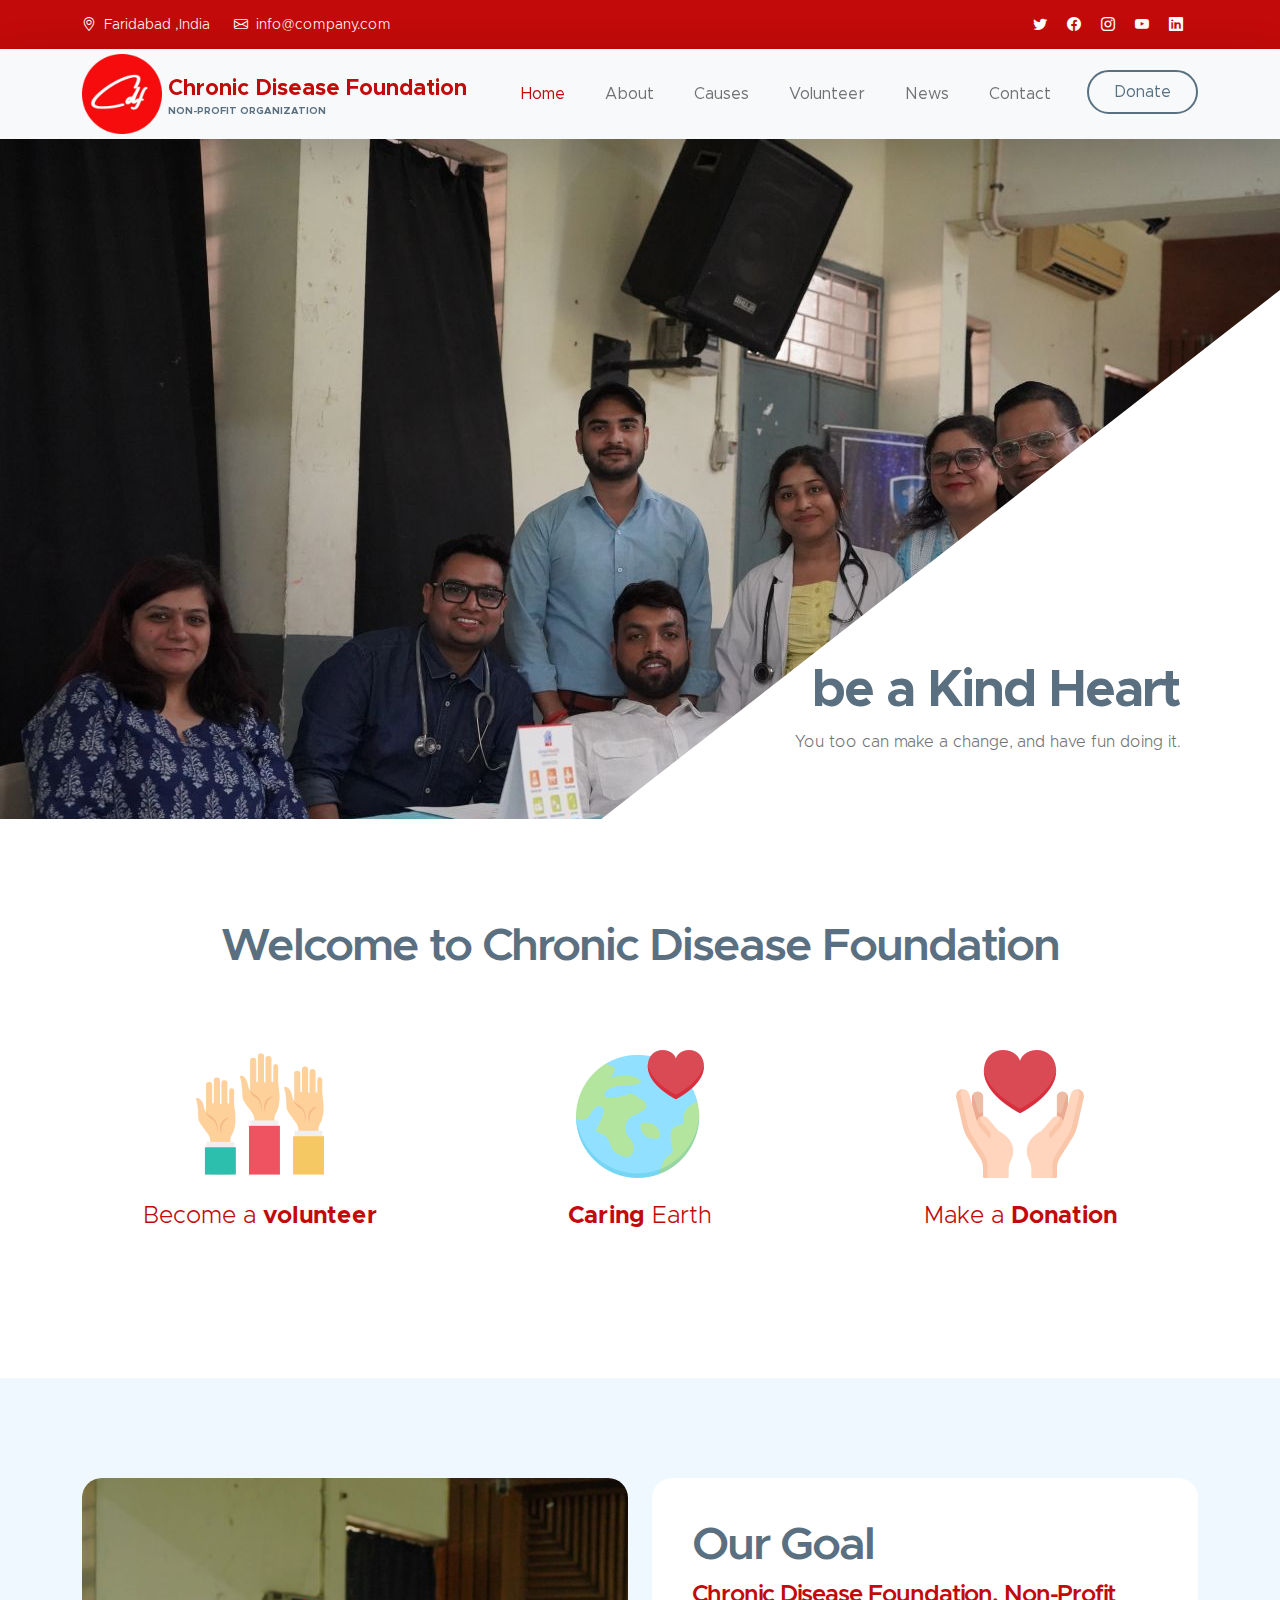
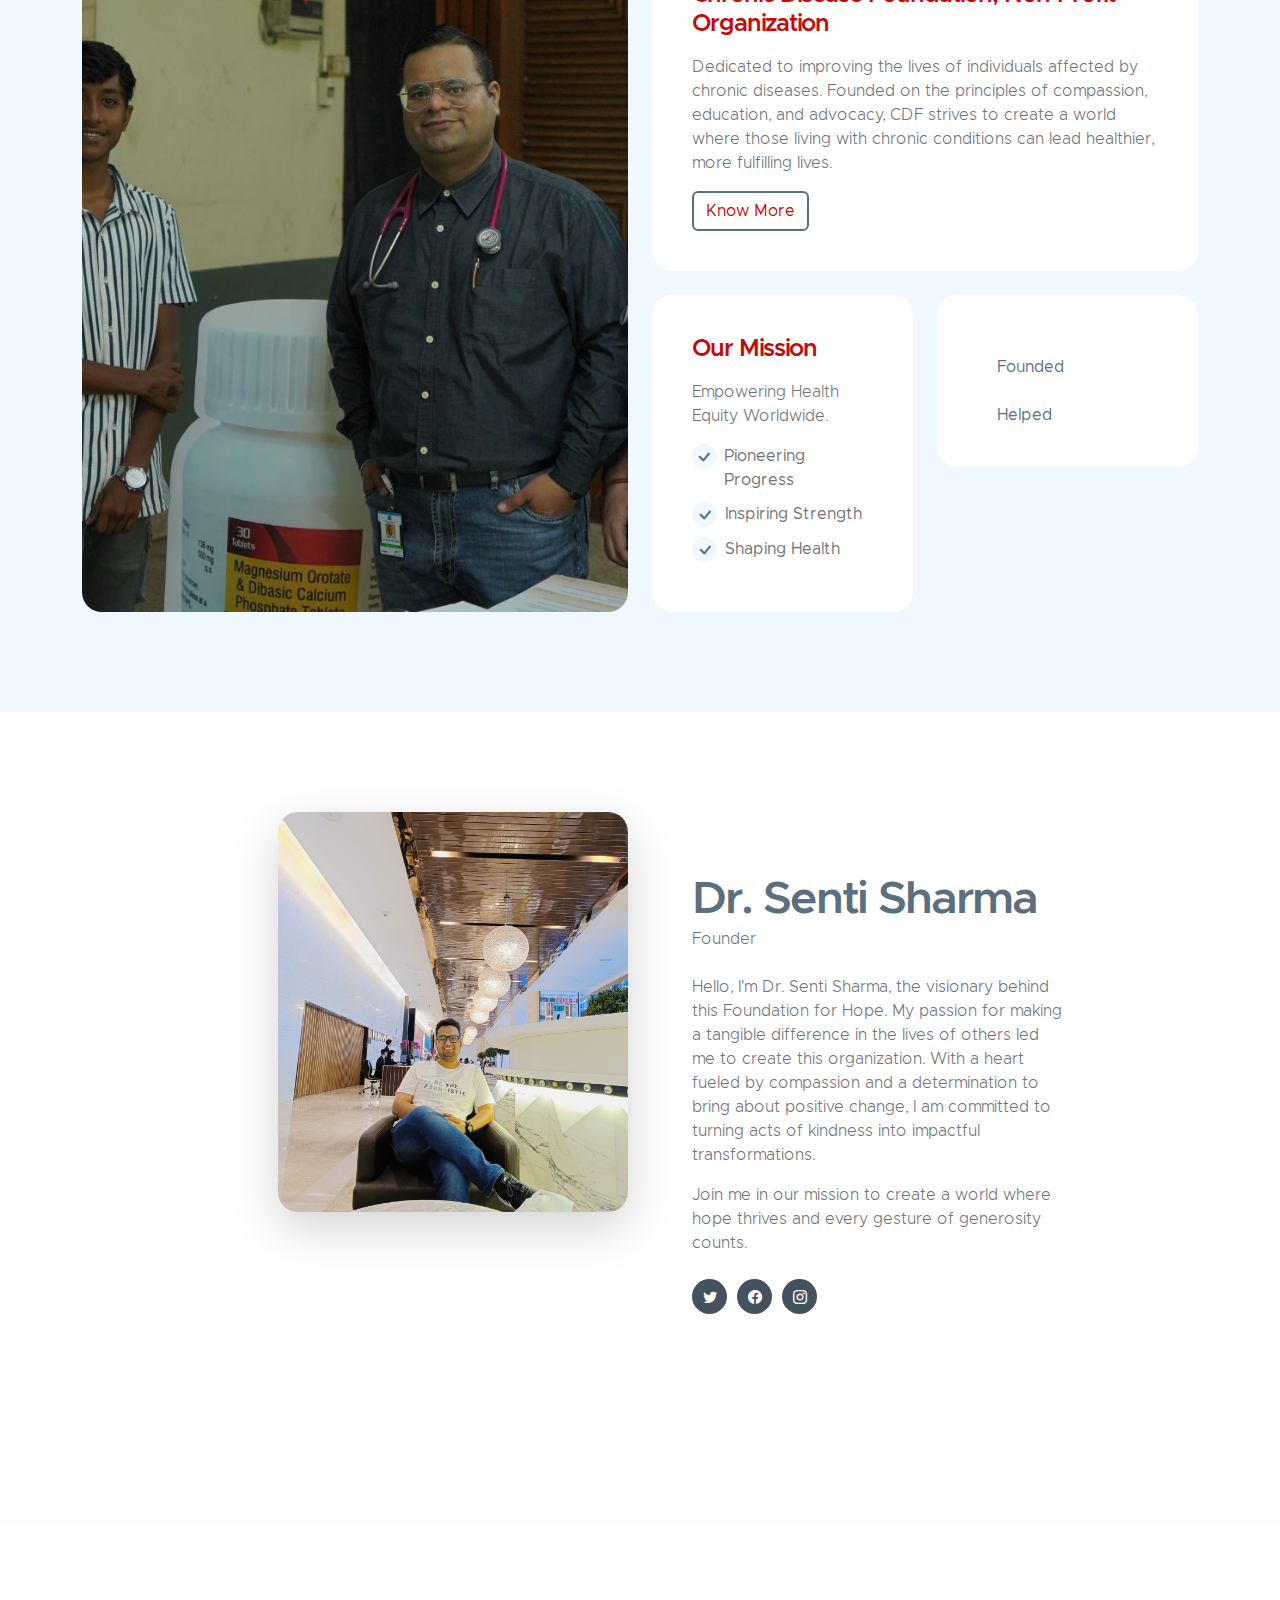
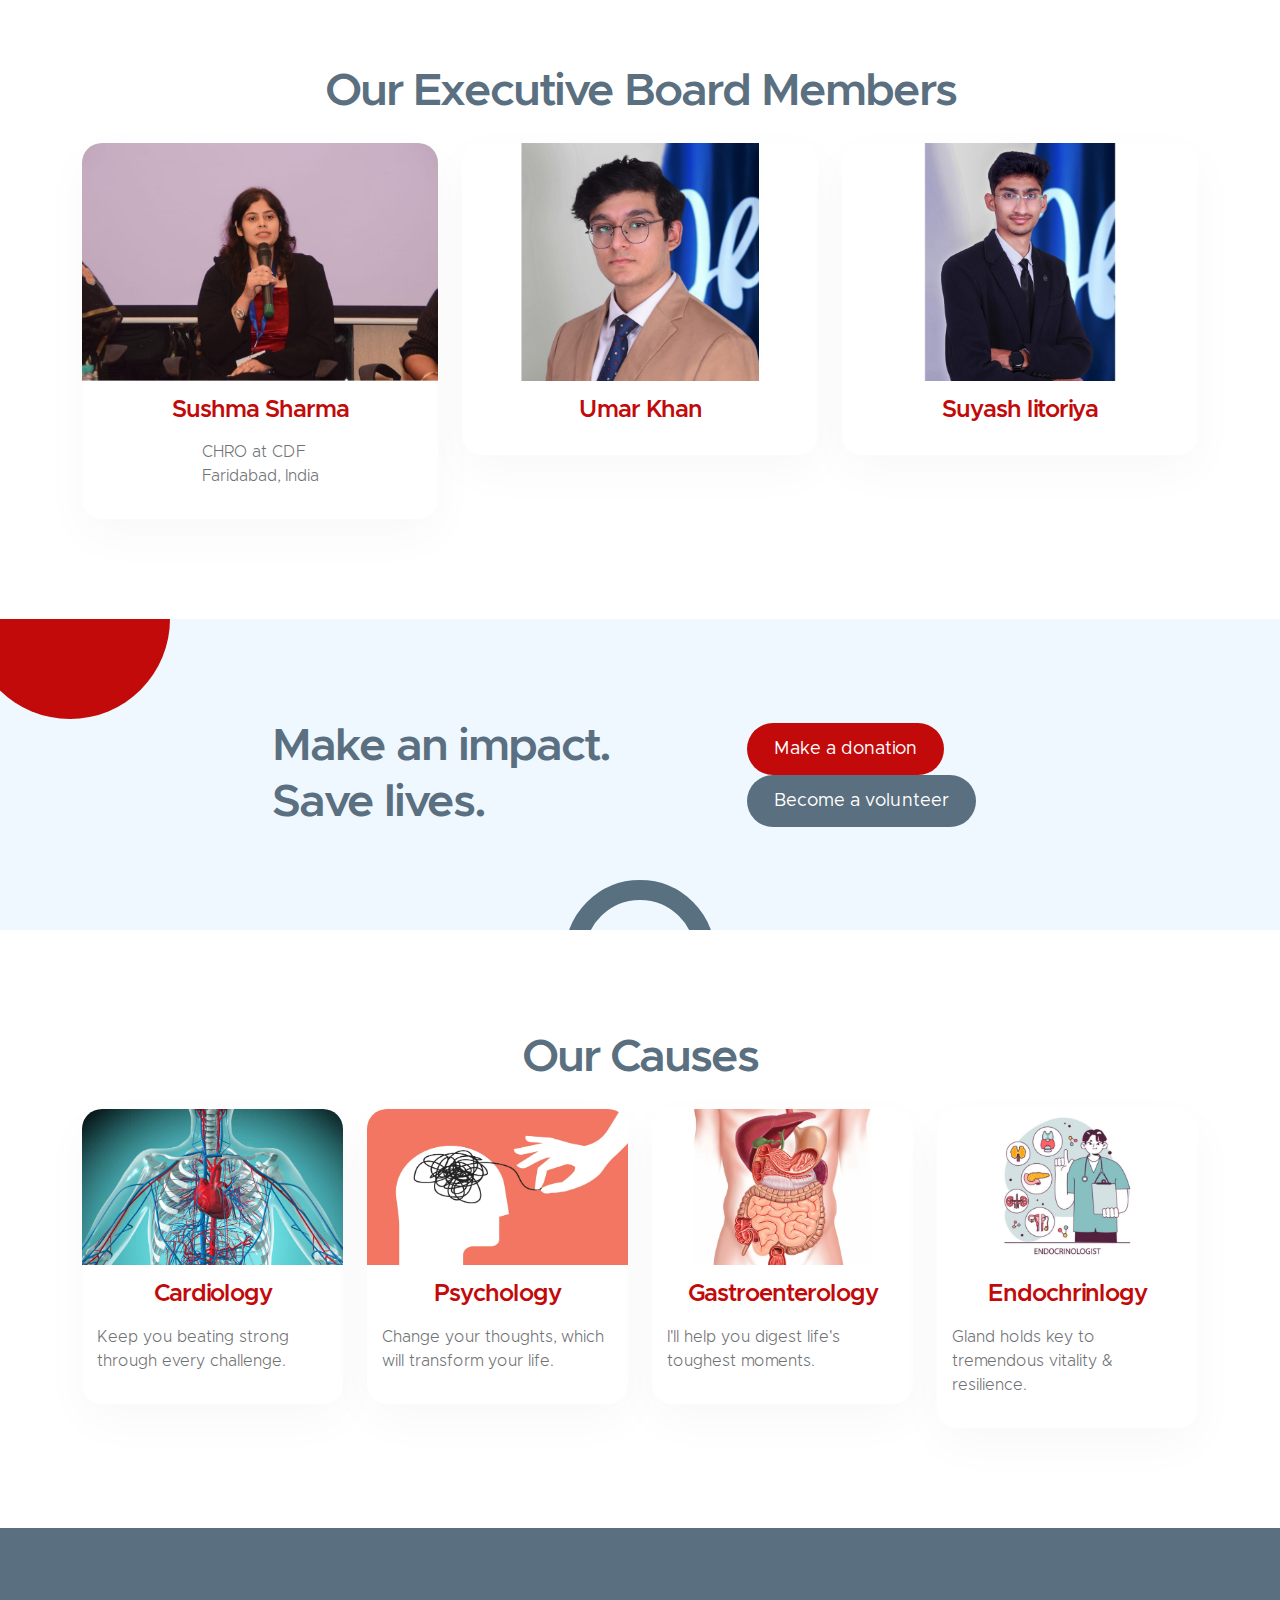
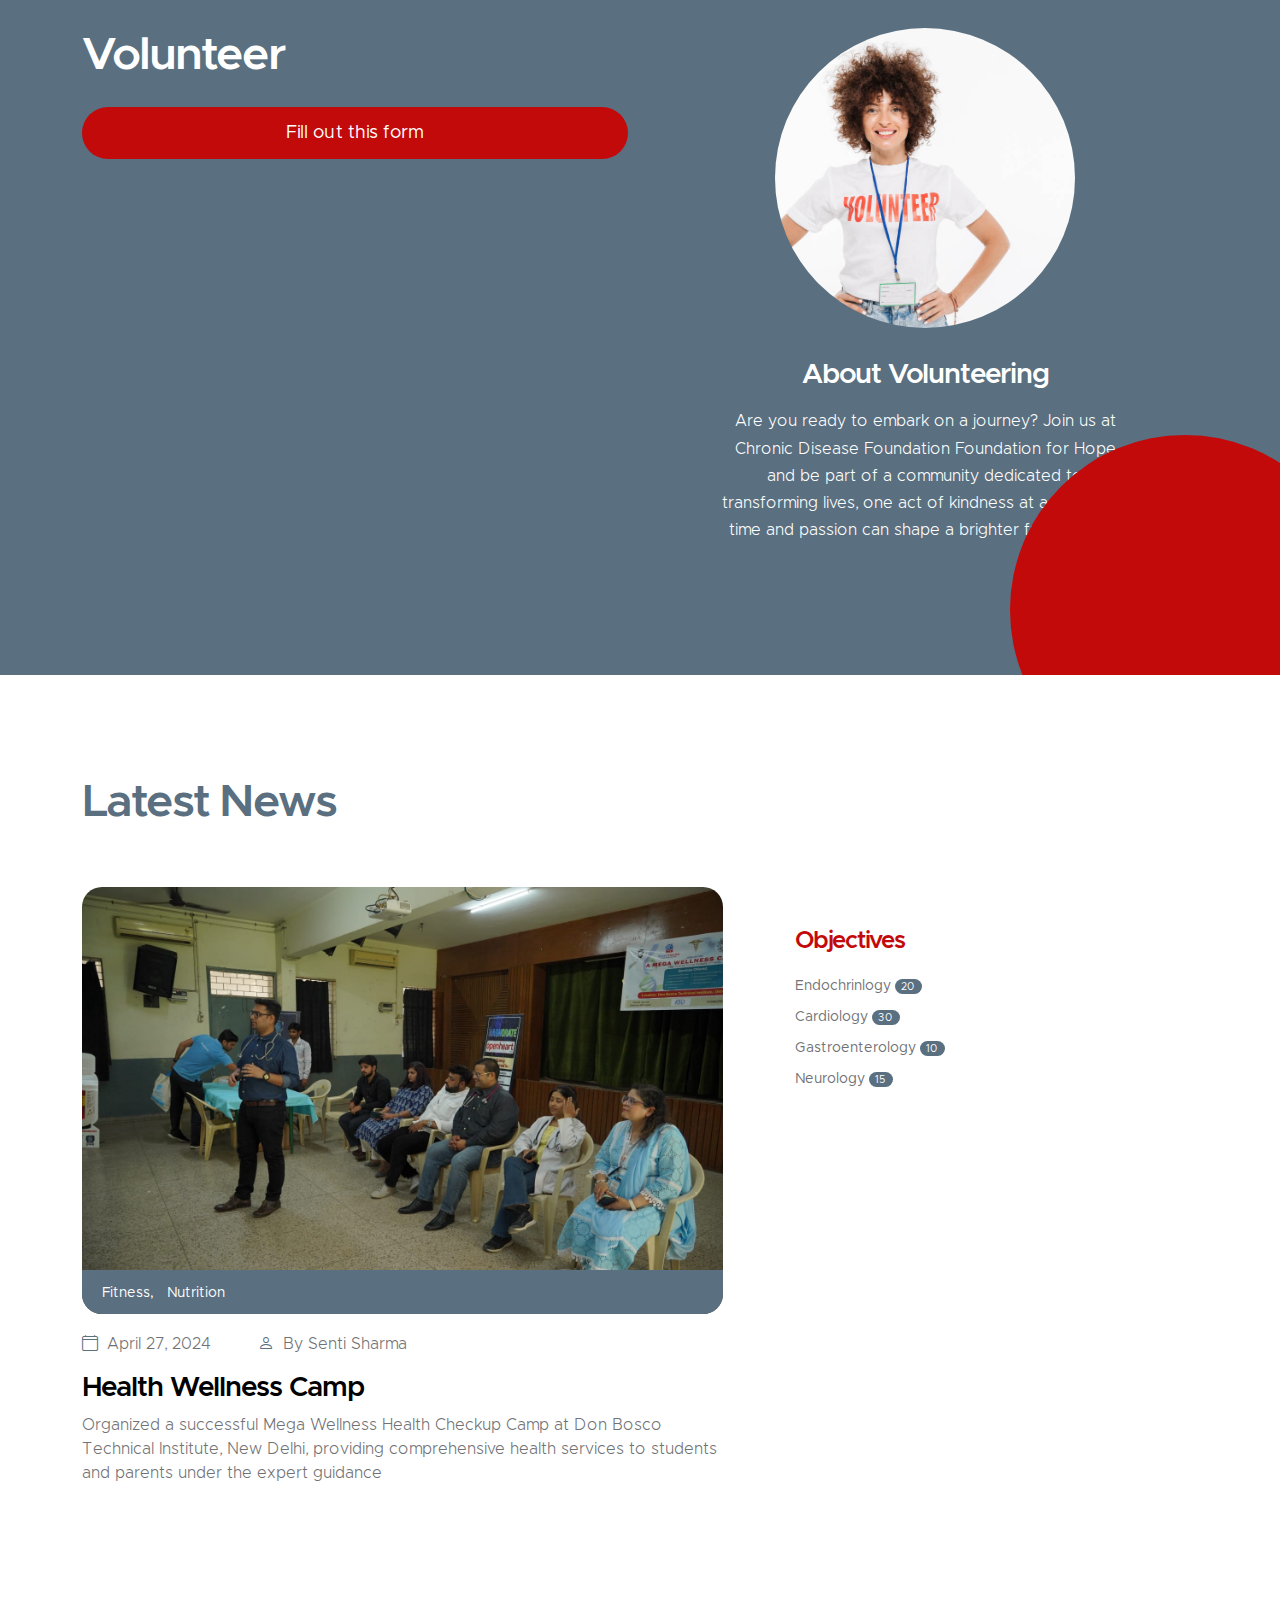
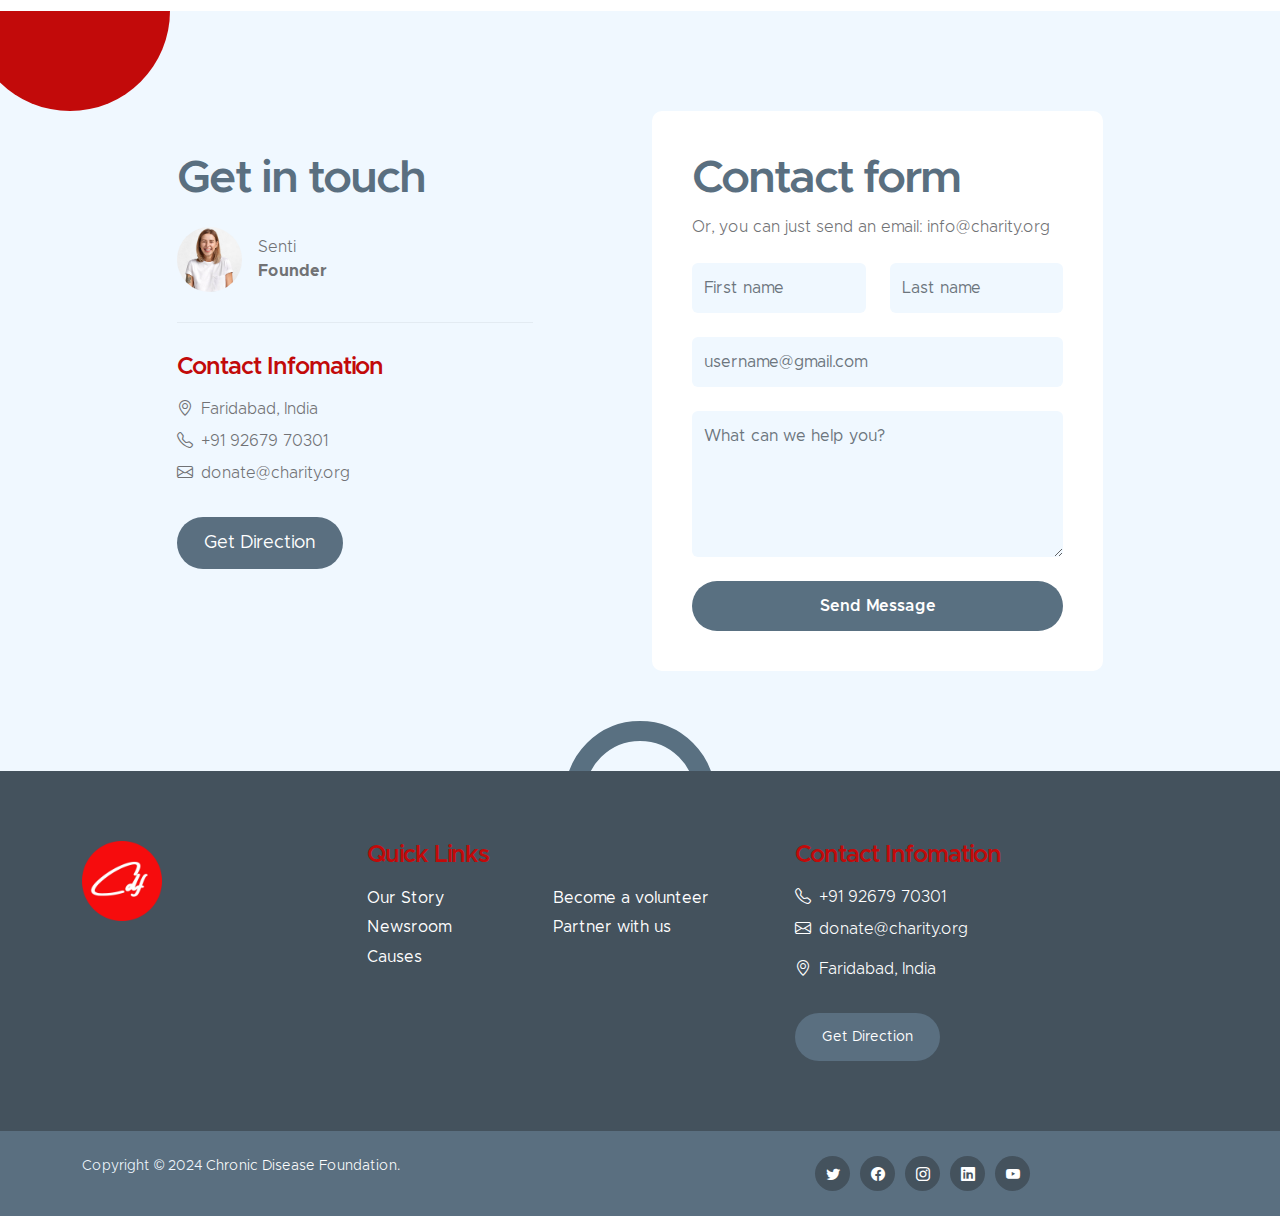
==== index.html @ 11f8f441 "Add files via upload" ====
<!doctype html>
<html lang="en">

<head>
    <meta charset="utf-8">
    <meta name="viewport" content="width=device-width, initial-scale=1">

    <meta name="description" content="">
    <meta name="author" content="">
    <link rel="icon" href="images/logo.png" type="image/png">


    <title>Chronic Disease Foundation</title>

    <!-- CSS FILES -->
    <link href="css/bootstrap.min.css" rel="stylesheet">

    <link href="css/bootstrap-icons.css" rel="stylesheet">

    <link href="css/cdf.css" rel="stylesheet">

</head>

<body id="section_1">

    <header class="site-header">
        <div class="container">
            <div class="row">

                <div class="col-lg-8 col-12 d-flex flex-wrap">
                    <p class="d-flex me-4 mb-0">
                        <i class="bi-geo-alt me-2"></i>
                        Faridabad ,India
                    </p>

                    <p class="d-flex mb-0">
                        <i class="bi-envelope me-2"></i>

                        <a href="mailto:info@company.com">
                            info@company.com
                        </a>
                    </p>
                </div>

                <div class="col-lg-3 col-12 ms-auto d-lg-block d-none">
                    <ul class="social-icon">
                        <li class="social-icon-item">
                            <a href="https://x.com/Senti99057145?t=Ok6NsFlwTVpiuyXXa3tD_w&s=08" target="_blank" rel="noopener noreferrer"
                                class="social-icon-link bi-twitter"></a>
                        </li>

                        <li class="social-icon-item">
                            <a href="#" target="_blank" rel="noopener noreferrer"
                                class="social-icon-link bi-facebook"></a>
                        </li>

                        <li class="social-icon-item">
                            <a href="https://www.instagram.com/drsentisharma/" target="_blank" rel="noopener noreferrer"
                                class="social-icon-link bi-instagram"></a>
                        </li>

                        <li class="social-icon-item">
                            <a href="https://www.youtube.com/@senti3829" target="_blank" rel="noopener noreferrer"
                                class="social-icon-link bi-youtube"></a>
                        </li>
                        <li class="social-icon-item">
                            <a href="https://www.linkedin.com/in/senti-sharma-mbbs-75b028202/" target="_blank"
                                rel="noopener noreferrer" class="social-icon-link bi-linkedin"></a>
                        </li>


                        <!-- <li class="social-icon-item">
                            <a href="#" target="_blank" rel="noopener noreferrer"
                                class="social-icon-link bi-whatsapp"></a>
                        </li> -->
                    </ul>
                </div>

            </div>
        </div>
    </header>

    <nav class="navbar navbar-expand-lg bg-light shadow-lg">
        <div class="container">
            <a class="navbar-brand" href="index.html">
                <img src="images/logo.png" class="logo img-fluid" alt="Chronic Disease Foundation">
                <span>
                    Chronic Disease Foundation
                    <small>Non-profit Organization</small>
                </span>
            </a>

            <button class="navbar-toggler" type="button" data-bs-toggle="collapse" data-bs-target="#navbarNav"
                aria-controls="navbarNav" aria-expanded="false" aria-label="Toggle navigation">
                <span class="navbar-toggler-icon"></span>
            </button>

            <div class="collapse navbar-collapse" id="navbarNav">
                <ul class="navbar-nav ms-auto">
                    <li class="nav-item">
                        <a class="nav-link click-scroll" href="#">Home</a>
                    </li>

                    <li class="nav-item">
                        <a class="nav-link click-scroll" href="#About">About</a>
                    </li>

                    <li class="nav-item">
                        <a class="nav-link click-scroll" href="#Causes">Causes</a>
                    </li>

                    <li class="nav-item">
                        <a class="nav-link click-scroll" href="#Volunteer">Volunteer</a>
                    </li>

                    <li class="nav-item">
                        <a class="nav-link click-scroll" href="#news">News</a>
                    </li>

                    <li class="nav-item">
                        <a class="nav-link click-scroll" href="#Contact">Contact</a>
                    </li>

                    <li class="nav-item ms-3">
                        <a class="nav-link custom-btn custom-border-btn btn" href="./donate.html">Donate</a>
                    </li>
                </ul>
            </div>
        </div>
    </nav>

    <main>

        <section class="hero-section hero-section-full-height" id="top">
            <div class="container-fluid">
                <div class="row">

                    <div class="col-lg-12 col-12 p-0">
                        <div id="hero-slide" class="carousel carousel-fade slide" data-bs-ride="carousel">
                            <div class="carousel-inner">
                                <div class="carousel-item active">
                                    <img src="./images/slide/together.png" class="carousel-image img-fluid" alt="...">

                                    <div class="carousel-caption d-flex flex-column justify-content-end">
                                        <h1>be a Kind Heart</h1>

                                        <p>You too can make a change, and have fun doing it.</p>
                                    </div>
                                </div>

                                <div class="carousel-item">
                                    <img src="./images/slide/team.png" class="carousel-image img-fluid" alt="...">

                                    <div class="carousel-caption d-flex flex-column justify-content-end">
                                        <h1>Non-profit</h1>

                                        <p>You can support us to grow more</p>
                                    </div>
                                </div>

                                <div class="carousel-item">
                                    <img src="./images/slide/efforts.png" class="carousel-image img-fluid" alt="...">

                                    <div class="carousel-caption d-flex flex-column justify-content-end">
                                        <h1>Humanity</h1>

                                        <p>Please tell your friends about our website</p>
                                    </div>
                                </div>
                            </div>

                            <button class="carousel-control-prev" type="button" data-bs-target="#hero-slide"
                                data-bs-slide="prev">
                                <span class="carousel-control-prev-icon" aria-hidden="true"></span>
                                <span class="visually-hidden">Previous</span>
                            </button>

                            <button class="carousel-control-next" type="button" data-bs-target="#hero-slide"
                                data-bs-slide="next">
                                <span class="carousel-control-next-icon" aria-hidden="true"></span>
                                <span class="visually-hidden">Next</span>
                            </button>
                        </div>
                    </div>

                </div>
            </div>
        </section>


        <section class="section-padding">
            <div class="container">
                <div class="row">

                    <div class="col-lg-10 col-12 text-center mx-auto">
                        <h2 class="mb-5">Welcome to Chronic Disease Foundation</h2>
                    </div>

                    <div class="col-lg-4 col-md-6 col-12 mb-4 mb-lg-0">
                        <div class="featured-block d-flex justify-content-center align-items-center">
                            <a href="#Volunteer" class="d-block">
                                <img src="images/icons/hands.png" class="featured-block-image img-fluid" alt="">

                                <p class="featured-block-text">Become a <strong>volunteer</strong></p>
                            </a>
                        </div>
                    </div>

                    <div class="col-lg-4 col-md-6 col-12 mb-4 mb-lg-0 mb-md-4">
                        <div class="featured-block d-flex justify-content-center align-items-center">
                            <button type="button" style="border: none; outline: none; background: none;"
                                class="d-block featured-block-button" data-bs-toggle="modal" data-bs-target="#myModal">
                                <img src="images/icons/heart.png" class="featured-block-image img-fluid" alt="">
                                <p class="featured-block-text"><strong>Caring</strong> Earth</p>
                            </button>
                        </div>
                    </div>
                    <!-- The Modal -->
                    <div class="modal fade" id="myModal">
                        <div class="modal-dialog modal-dialog-centered">
                            <div class="modal-content">

                                <!-- Modal Header -->
                                <div class="modal-header">
                                    <h4 class="mb-4">Coming Soon!</h4>
                                    <button type="button" class="btn-close" data-bs-dismiss="modal"
                                        aria-label="Close"></button>
                                </div>

                                <!-- Modal body -->
                                <div class="modal-body">
                                    <p>* This feature will enable you to support movement to improve environmental
                                        conditions</p>

                                </div>

                                <!-- Modal footer -->
                                <div class="modal-footer">
                                    <button type="button" class="btn btn-secondary"
                                        data-bs-dismiss="modal">Close</button>
                                </div>

                            </div>
                        </div>
                    </div>

                    <div class="col-lg-4 col-md-6 col-12 mb-4 mb-lg-0 mb-md-4">
                        <div class="featured-block d-flex justify-content-center align-items-center">
                            <a href="donate.html" class="d-block">
                                <img src="images/icons/receive.png" class="featured-block-image img-fluid" alt="">

                                <p class="featured-block-text">Make a <strong>Donation</strong></p>
                            </a>
                        </div>
                    </div>

                    <!-- <div class="col-lg-3 col-md-6 col-12 mb-4 mb-lg-0">
                            <div class="featured-block d-flex justify-content-center align-items-center">
                                <a href="donate.html" class="d-block">
                                    <img src="images/icons/scholarship.png" class="featured-block-image img-fluid" alt="">

                                    <p class="featured-block-text"><strong>Scholarship</strong> Program</p>
                                </a>
                            </div>
                        </div> -->

                </div>
            </div>
        </section>

        <section class="section-padding section-bg" id="About">
            <div class="container">
                <div class="row">

                    <div class="col-lg-6 col-12 mb-5 mb-lg-0">
                        <img src="./images/work.png" class="custom-text-box-image img-fluid" alt="">
                    </div>

                    <div class="col-lg-6 col-12">
                        <div class="custom-text-box">
                            <a href="./about.html"><h2 class="mb-2">Our Goal</h2></a>

                            <h5 class="mb-3">Chronic Disease Foundation, Non-Profit Organization</h5>

                            <p class="mb-0">Dedicated to improving the
                                lives of individuals affected
                                by chronic diseases.
                                Founded on the principles of
                                compassion, education, and
                                advocacy, CDF strives to
                                create a world where those
                                living with chronic
                                conditions can lead
                                healthier, more fulfilling
                                lives.</p>
                                <a href="./about.html" class="custom-border-btn btn" style="margin-top: 1em;">Know More</a>
                        </div>

                        <div class="row">
                            <div class="col-lg-6 col-md-6 col-12">
                                <div class="custom-text-box mb-lg-0">
                                    <h5 class="mb-3">Our Mission</h5>

                                    <p>Empowering Health Equity Worldwide.</p>

                                    <ul class="custom-list mt-2">
                                        <li class="custom-list-item d-flex">
                                            <i class="bi-check custom-text-box-icon me-2"></i>
                                            Pioneering Progress
                                        </li>

                                        <li class="custom-list-item d-flex">
                                            <i class="bi-check custom-text-box-icon me-2"></i>
                                            Inspiring Strength
                                        </li>

                                        <li class="custom-list-item d-flex">
                                            <i class="bi-check custom-text-box-icon me-2"></i>
                                            Shaping Health
                                        </li>
                                    </ul>
                                </div>
                            </div>

                            <div class="col-lg-6 col-md-6 col-12">
                                <div class="custom-text-box d-flex flex-wrap d-lg-block mb-lg-0">
                                    <div class="counter-thumb">
                                        <div class="d-flex">
                                            <span class="counter-number" data-from="1" data-to="2023"
                                                data-speed="1000"></span>
                                            <span class="counter-number-text"></span>
                                        </div>

                                        <span class="counter-text">Founded</span>
                                    </div>

                                    <div class="counter-thumb mt-4">
                                        <div class="d-flex">
                                            <span class="counter-number" data-from="1" data-to="10"
                                                data-speed="1000"></span>
                                            <span class="counter-number-text"></span>
                                        </div>

                                        <span class="counter-text">Helped</span>
                                    </div>
                                </div>
                            </div>
                        </div>
                    </div>

                </div>
            </div>
        </section>


        <section class="about-section section-padding">
            <div class="container">
                <div class="row">

                    <div class="col-lg-6 col-md-5 col-12">
                        <img src="./images/profile.jpeg" class="about-image ms-lg-auto bg-light shadow-lg img-fluid"
                            alt="">
                    </div>

                    <div class="col-lg-5 col-md-7 col-12">
                        <div class="custom-text-block">
                            <h2 class="mb-0">Dr. Senti Sharma</h2>

                            <p class="text-muted mb-lg-4 mb-md-4">Founder</p>

                            <p>Hello, I'm Dr. Senti Sharma, the visionary behind this Foundation for Hope. My passion
                                for making a tangible difference in the lives of others led me to create this
                                organization. With a heart fueled by compassion and a determination to bring about
                                positive change, I am committed to turning acts of kindness into impactful
                                transformations.</p>

                            <p>Join me in our mission to create a world where hope thrives and every gesture of
                                generosity counts.</p>

                            <ul class="social-icon mt-4">
                                <li class="social-icon-item">
                                    <a href="#" class="social-icon-link bi-twitter"></a>
                                </li>

                                <li class="social-icon-item">
                                    <a href="#" class="social-icon-link bi-facebook"></a>
                                </li>

                                <li class="social-icon-item">
                                    <a href="https://www.instagram.com/drsentisharma/" target="_blank"
                                        rel="noopener noreferrer" class="social-icon-link bi-instagram"></a>
                                </li>
                            </ul>
                        </div>
                    </div>

                </div>
            </div>
        </section>
        <br>
        <hr class="solid section-separate" style="color: #f0f8ff; height:10px;background-color: #f0f8ff;">
<br>
        <section class="section-padding board-member-bg" id="board_member">
            <div class="container">
                <div class="col-lg-12 col-12 text-center mb-4" id="our-causes">
                    <h2>Our Executive Board Members</h2>
                </div>
                <div class="row">


                    <div class="col-lg-4 col-md-6 col-12 mb-4 mb-lg-0">
                        <div class="custom-block-wrap" >
                            <img src="images/member/member3.jpg " class="custom-block-image img-fluid" alt="">
                            
                            <div class="custom-block d-flex justify-content-center" >
                                <div class="custom-block-body ">
                                    <h5 class="mb-3">Sushma Sharma</h5>
                                    <p class="d-flex justify-content-center">CHRO at CDF<br>
                                    Faridabad, India</p>


                                </div>
                            </div>
                        </div>
                    </div>

                    <div class="col-lg-4 col-md-6 col-12 mb-4 mb-lg-0">
                        <div class="custom-block-wrap">
                            <img src="images/member/member1.jpg"  class="custom-block-image img-fluid d-flex justify-content-center" alt="">

                            <div class="custom-block">
                                <div class="custom-block-body d-flex justify-content-center" >
                                    <h5 class="mb-3">Umar Khan</h5>

                                    <p></p>

                                   
                                </div>
                            </div>
                        </div>
                    </div>


                    <div class="col-lg-4 col-md-6 col-12 mb-4 mb-lg-0">
                        <div class="custom-block-wrap">
                            <img src="images/member/member2.jpg" class="custom-block-image img-fluid" alt="">

                            <div class="custom-block">
                                <div class="custom-block-body d-flex justify-content-center">
                                    <h5 class="mb-3">Suyash litoriya</h5>

                                    <p></p>

                                   
                                </div>

                                <!-- <a href="donate.html" class="custom-btn btn">Donate now</a> -->
                            </div>
                        </div>
                    </div>

                </div>
            </div>
        </section>

        <section class="cta-section section-padding section-bg">
            <div class="container">
                <div class="row justify-content-center align-items-center">

                    <div class="col-lg-5 col-12 ms-auto">
                        <h2 class="mb-0">Make an impact. <br> Save lives.</h2>
                    </div>

                    <div class="col-lg-5 col-12">
                        <a href="./donate.html" class="me-4 custom-btn-1 btn">Make a donation</a>

                        <a href="#Volunteer" class="custom-btn btn smoothscroll">Become a volunteer</a>
                    </div>

                </div>
            </div>
        </section>


        <section class="section-padding" id="Causes">
            <div class="container">
                <div class="col-lg-12 col-12 text-center mb-4" id="our-causes">
                    <h2>Our Causes</h2>
                </div>
                <div class="row">


                    <div class="col-lg-3 col-md-6 col-12 mb-3 mb-lg-0">
                        <div class="custom-block-wrap">
                            <img src="images/Cardiology.jpg" height="1500" width="897" class="custom-block-image img-fluid" alt="">

                            <div class="custom-block">
                                <div class="custom-block-body">
                                    <h5 class="mb-3 d-flex justify-content-center">Cardiology</h5>

                                    <p class="d-flex justify-content-center">Keep you beating strong through every challenge.</p>


                                </div>
                            </div>
                        </div>
                    </div>
                    <div class="col-lg-3 col-md-6 col-12 mb-3 mb-lg-0">
                        <div class="custom-block-wrap">
                            <img src="./images/psychology.jpg" height="1300" width="897" class="custom-block-image img-fluid" alt="">

                            <div class="custom-block">
                                <div class="custom-block-body">
                                    <h5 class="mb-3 d-flex justify-content-center">Psychology</h5>

                                    <p class="d-flex justify-content-center">Change your thoughts, which will transform your life.</p>


                                </div>
                            </div>
                        </div>
                    </div>

                    <div class="col-lg-3 col-md-6 col-12 mb-3 mb-lg-0">
                        <div class="custom-block-wrap">
                            <img src="images/Gastroenterology_1.jpg" max-height="1500" width="897" class="custom-block-image img-fluid" alt="">

                            <div class="custom-block">
                                <div class="custom-block-body ">
                                    <h5 class="mb-3 d-flex justify-content-center">Gastroenterology</h5>

                                    <p class="d-flex justify-content-center">I'll help you digest life's toughest moments.</p>

                                   
                                </div>
                            </div>
                        </div>
                    </div>


                    <div class="col-lg-3 col-md-6 col-12 mb-3 mb-lg-0">
                        <div class="custom-block-wrap">
                            <img src="images/endochrinlogy_1.jpg" class="custom-block-image img-fluid" alt="">

                            <div class="custom-block">
                                <div class="custom-block-body">
                                    <h5 class="mb-3 d-flex justify-content-center">Endochrinlogy</h5>

                                    <p class="d-flex justify-content-center">Gland holds key to tremendous vitality & resilience.</p>

                                   
                                </div>

                                <!-- <a href="donate.html" class="custom-btn btn">Donate now</a> -->
                            </div>
                        </div>
                    </div>

                </div>
            </div>
        </section>

        <section class="volunteer-section section-padding" id="Volunteer">
            <div class="container">
                <div class="row">

                    <div class="col-lg-6 col-12">
                        <h2 class="text-white mb-4">Volunteer</h2>
                            <button type="button" href="#" target="_blank"
                                class="form-control custom-btn-1">Fill out this form</button>

                        <br>


                    </div>

                    <div class="col-lg-6 col-12">
                        <img src="images/smiling-casual-woman-dressed-volunteer-t-shirt-with-badge.jpg"
                            class="volunteer-image img-fluid" alt="">

                        <div class="custom-block-body text-center">
                            <h4 class="text-white mt-lg-3 mb-lg-3">About Volunteering</h4>

                            <p class="text-white">Are you ready to embark on a journey? Join us at Chronic Disease
                                Foundation Foundation for Hope and be part of a community dedicated to transforming
                                lives, one act of kindness at a time. Your time and passion can shape a brighter future
                                for all.</p>
                        </div>
                    </div>

                </div>
            </div>
        </section>

        <section class="news-section section-padding" id="news">
            <div class="container">
                <div class="row">

                    <div class="col-lg-12 col-12 mb-5">
                        <h2>Latest News</h2>
                    </div>

                    <div class="col-lg-7 col-12">
                        <div class="news-block">
                            <div class="news-block-top">
                                <a href="./health_camp.html">
                                    <img src="images/donbosco/image7.jpeg"
                                        class="news-image img-fluid" alt="">
                                </a>

                                <div class="news-category-block">
                                    <a href="#" class="category-block-link">
                                        Fitness,
                                    </a>

                                    <a href="./health_camp.html" class="category-block-link">
                                        Nutrition
                                    </a>
                                </div>
                            </div>

                            <div class="news-block-info">
                                <div class="d-flex mt-2">
                                    <div class="news-block-date">
                                        <p>
                                            <i class="bi-calendar4 custom-icon me-1"></i>
                                            April 27, 2024
                                        </p>
                                    </div>

                                    <div class="news-block-author mx-5">
                                        <p>
                                            <i class="bi-person custom-icon me-1"></i>
                                            By Senti Sharma
                                        </p>
                                    </div>


                                </div>

                                <div class="news-block-title mb-2">
                                    <h4><a href="./health_camp.html" class="news-block-title-link">Health Wellness Camp</a></h4>
                                </div>

                                <div class="news-block-body">
                                    <p>Organized a successful Mega Wellness Health Checkup Camp at Don Bosco Technical Institute, New Delhi, providing comprehensive health services to students and parents under the expert guidance</p>
                                </div>
                            </div>
                        </div>

                        <!-- <div class="news-block mt-3">
                            <div class="news-block-top">
                                <a href="news-detail2.html">
                                    <img src="images/news/medium-shot-people-collecting-foodstuff.jpg"
                                        class="news-image img-fluid" alt="">
                                </a>

                                <div class="news-category-block">
                                    <a href="#" class="category-block-link">
                                        Food,
                                    </a>

                                    <a href="#" class="category-block-link">
                                        Donation,
                                    </a>

                                    <a href="#" class="category-block-link">
                                        Caring
                                    </a>
                                </div>
                            </div>

                            <div class="news-block-info">
                                <div class="d-flex mt-2">
                                    <div class="news-block-date">
                                        <p>
                                            <i class="bi-calendar4 custom-icon me-1"></i>
                                            October 20, 2036
                                        </p>
                                    </div>

                                    <div class="news-block-author mx-5">
                                        <p>
                                            <i class="bi-person custom-icon me-1"></i>
                                            By Admin
                                        </p>
                                    </div>


                                </div>

                                <div class="news-block-title mb-2">
                                    <h4><a href="news-detail2.html" class="news-block-title-link">Food donation area</a>
                                    </h4>
                                </div>

                                <div class="news-block-body">
                                    <p>Sed leo nisl, posuere at molestie ac, suscipit auctor mauris. Etiam quis metus
                                        elementum, tempor risus vel, condimentum orci</p>
                                </div>
                            </div>
                        </div> -->
                    </div>

                    <div class="col-lg-4 col-12 mx-auto">
                        <!-- <form class="custom-form search-form" action="#" method="get" role="form">
                                <input name="search" type="search" class="form-control" id="search" placeholder="Search" aria-label="Search">

                                <button type="submit" class="form-control">
                                    <i class="bi-search"></i>
                                </button>.container {
    max-width: 1400px;
    width: 100%;
    margin-inline: auto;
    padding-inline: 30px;
  }
                            </form> -->

                        <!-- <h5 class="mt-5 mb-3">Recent news</h5>

                        <div class="news-block news-block-two-col d-flex mt-4">
                            <div class="news-block-two-col-image-wrap">
                                <a href="#news">
                                    <img src="images/news/africa-humanitarian-aid-doctor.jpg"
                                        class="news-image img-fluid" alt="">
                                </a>
                            </div>

                            <div class="news-block-two-col-info">
                                <div class="news-block-title mb-2">
                                    <h6><a href="#news" class="news-block-title-link">Food donation area</a></h6>
                                </div>

                                <div class="news-block-date">
                                    <p>
                                        <i class="bi-calendar4 custom-icon me-1"></i>
                                        October 16, 2036
                                    </p>
                                </div>
                            </div>
                        </div> -->

                        <!-- <div class="news-block news-block-two-col d-flex mt-4">
                            <div class="news-block-two-col-image-wrap">
                                <a href="#news">
                                    <img src="images/news/close-up-happy-people-working-together.jpg"
                                        class="news-image img-fluid" alt="">
                                </a>
                            </div>

                            <div class="news-block-two-col-info">
                                <div class="news-block-title mb-2">
                                    <h6><a href="#news" class="news-block-title-link">Volunteering Clean</a></h6>
                                </div>

                                <div class="news-block-date">
                                    <p>
                                        <i class="bi-calendar4 custom-icon me-1"></i>
                                        October 24, 2036
                                    </p>
                                </div>
                            </div>
                        </div> -->

                        <div class="category-block d-flex flex-column">
                            <h5 class="mb-3">Objectives</h5>

                            <a href="#" class="category-block-link">
                                Endochrinlogy
                                <span class="badge">20</span>
                            </a>

                            <a href="#" class="category-block-link">
                                Cardiology
                                <span class="badge">30</span>
                            </a>

                            <a href="#" class="category-block-link">
                                Gastroenterology
                                <span class="badge">10</span>
                            </a>

                            <a href="#" class="category-block-link">
                                Neurology
                                <span class="badge">15</span>
                            </a>
                        </div>

                        <!-- <div class="tags-block">
                            <h5 class="mb-3">Tags</h5>

                            <a href="#" class="tags-block-link">
                                Donation
                            </a>

                            <a href="#" class="tags-block-link">
                                Clothing
                            </a>

                            <a href="#" class="tags-block-link">
                                Food
                            </a>

                            <a href="#" class="tags-block-link">
                                Children
                            </a>

                            <a href="#" class="tags-block-link">
                                Education
                            </a>

                            <a href="#" class="tags-block-link">
                                Poverty
                            </a>

                            <a href="#" class="tags-block-link">
                                Clean Water
                            </a>
                        </div> -->

                        <!-- <form class="custom-form subscribe-form" action="#" method="get" role="form">
                            <h5 class="mb-4">Newsletter Form</h5>

                            <input type="email" name="subscribe-email" id="subscribe-email" pattern="[^ @]*@[^ @]*"
                                class="form-control" placeholder="Email Address" required>

                            <div class="col-lg-12 col-12">
                                <button type="submit" class="form-control">Subscribe</button>
                            </div>
                        </form> -->
                    </div>

                </div>
            </div>
        </section>


        <!-- <section class="section event" id="event">
                <div class="container">
        
                  <p class="section-subtitle">
                    <img src="./images/subtitle-img-green.png" width="32" height="7" alt="Wavy line">
        
                    <span>Event & Program</span>
        
                    <img src="./images/subtitle-img-green.png" width="32" height="7" alt="Wavy line">
                  </p>
        
                  <h2 class="h2 section-title">
                    Our Most Popular Causes For <strong>Building Fund</strong>
                  </h2>
        
                  <ul class="event-list">
        
                    <li>
                      <div class="event-card">
        
                        <time class="card-time" datetime="01-05">
                          <span class="month">Jan</span>
        
                          <span class="date">05</span>
                        </time>
        
                        <div class="wrapper">
        
                          <div class="card-content">
                            <p class="card-subtitle">Ocean Water</p>
        
                            <h3 class="card-title">Far from the countries Vokalia and Consonantia 2022</h3>
        
                            <p class="card-text">
                              Sit amet consectetur adipiscing elit sed do eiusmod tempor
                            </p>
                          </div>
        
                          <button class="btn btn-white">
                            <span>View Events</span>
        
                            <ion-icon name="arrow-forward" aria-hidden="true"></ion-icon>
                          </button>
        
                        </div>
        
                      </div>
                    </li>
        
                    <li>
                      <div class="event-card">
        
                        <time class="card-time" datetime="02-23">
                          <span class="month">Feb</span>
        
                          <span class="date">23</span>
                        </time>
        
                        <div class="wrapper">
        
                          <div class="card-content">
                            <p class="card-subtitle">Ocean Water</p>
        
                            <h3 class="card-title">Far from the countries Vokalia and Consonantia 2022</h3>
        
                            <p class="card-text">
                              Sit amet consectetur adipiscing elit sed do eiusmod tempor
                            </p>
                          </div>
        
                          <button class="btn btn-white">
                            <span>View Events</span>
        
                            <ion-icon name="arrow-forward" aria-hidden="true"></ion-icon>
                          </button>
        
                        </div>
        
                      </div>
                    </li>
        
                    <li>
                      <div class="event-card">
        
                        <time class="card-time" datetime="03-27">
                          <span class="month">Mar</span>
        
                          <span class="date">27</span>
                        </time>
        
                        <div class="wrapper">
        
                          <div class="card-content">
                            <p class="card-subtitle">Ocean Water</p>
        
                            <h3 class="card-title">Far from the countries Vokalia and Consonantia 2022</h3>
        
                            <p class="card-text">
                              Sit amet consectetur adipiscing elit sed do eiusmod tempor
                            </p>
                          </div>
        
                          <button class="btn btn-white">
                            <span>View Events</span>
        
                            <ion-icon name="arrow-forward" aria-hidden="true"></ion-icon>
                          </button>
        
                        </div>
        
                      </div>
                    </li>
        
                  </ul>
        
                  <button class="btn btn-secondary">
                    <span>Learn More Us</span>
        
                    <ion-icon name="heart-outline" aria-hidden="true"></ion-icon>
                  </button>
        
                </div>
              </section> -->

        <!-- <section class="testimonial-section section-padding section-bg">
            <div class="container">
                <div class="row">

                    <div class="col-lg-8 col-12 mx-auto">
                        <h2 class="mb-lg-3">Happy Customers</h2>

                        <div id="testimonial-carousel" class="carousel carousel-fade slide" data-bs-ride="carousel">

                            <div class="carousel-inner">
                                <div class="carousel-item active">
                                    <div class="carousel-caption">
                                        <h4 class="carousel-title">Lorem Ipsum dolor sit amet, consectetur adipsicing
                                            kengan omeg kohm tokito charity theme</h4>

                                        <small class="carousel-name"><span class="carousel-name-title">Maria</span>,
                                            Boss</small>
                                    </div>
                                </div>

                                <div class="carousel-item">
                                    <div class="carousel-caption">
                                        <h4 class="carousel-title">Sed leo nisl, posuere at molestie ac, suscipit auctor
                                            mauris quis metus tempor orci</h4>

                                        <small class="carousel-name"><span class="carousel-name-title">Thomas</span>,
                                            Partner</small>
                                    </div>
                                </div>

                                <div class="carousel-item">
                                    <div class="carousel-caption">
                                        <h4 class="carousel-title">Lorem Ipsum dolor sit amet, consectetur adipsicing
                                            kengan omeg kohm tokito charity theme</h4>

                                        <small class="carousel-name"><span class="carousel-name-title">Jane</span>,
                                            Advisor</small>
                                    </div>
                                </div>

                                <div class="carousel-item">
                                    <div class="carousel-caption">
                                        <h4 class="carousel-title">Sed leo nisl, posuere at molestie ac, suscipit auctor
                                            mauris quis metus tempor orci</h4>

                                        <small class="carousel-name"><span class="carousel-name-title">Bob</span>,
                                            Entreprenuer</small>
                                    </div>
                                </div>

                                <ol class="carousel-indicators">
                                    <li data-bs-target="#testimonial-carousel" data-bs-slide-to="0" class="active">
                                        <img src="images/avatar/portrait-beautiful-young-woman-standing-grey-wall.jpg"
                                            class="img-fluid rounded-circle avatar-image" alt="avatar">
                                    </li>

                                    <li data-bs-target="#testimonial-carousel" data-bs-slide-to="1" class="">
                                        <img src="images/avatar/portrait-young-redhead-bearded-male.jpg"
                                            class="img-fluid rounded-circle avatar-image" alt="avatar">
                                    </li>

                                    <li data-bs-target="#testimonial-carousel" data-bs-slide-to="2" class="">
                                        <img src="images/avatar/pretty-blonde-woman-wearing-white-t-shirt.jpg"
                                            class="img-fluid rounded-circle avatar-image" alt="avatar">
                                    </li>

                                    <li data-bs-target="#testimonial-carousel" data-bs-slide-to="3" class="">
                                        <img src="images/avatar/studio-portrait-emotional-happy-funny.jpg"
                                            class="img-fluid rounded-circle avatar-image" alt="avatar">
                                    </li>
                                </ol>

                            </div>
                        </div>
                    </div>

                </div>
            </div>
        </section> -->


        <section class="cta-section section-padding section-bg" id="Contact">
            <div class="container">
                <div class="row">

                    <div class="col-lg-4 col-12 ms-auto mb-5 mb-lg-0">
                        <div class="contact-info-wrap">
                            <h2>Get in touch</h2>

                            <div class="contact-image-wrap d-flex flex-wrap">
                                <img src="images/avatar/pretty-blonde-woman-wearing-white-t-shirt.jpg"
                                    class="img-fluid avatar-image" alt="">

                                <div class="d-flex flex-column justify-content-center ms-3">
                                    <p class="mb-0">Senti</p>
                                    <p class="mb-0"><strong>Founder</strong></p>
                                </div>
                            </div>

                            <div class="contact-info">
                                <h5 class="mb-3">Contact Infomation</h5>

                                <p class="d-flex mb-2">
                                    <i class="bi-geo-alt me-2"></i>
                                    Faridabad, India
                                </p>

                                <p class="d-flex mb-2">
                                    <i class="bi-telephone me-2"></i>

                                    <a href="tel: +91 92679 70301">
                                        +91 92679 70301
                                    </a>
                                </p>

                                <p class="d-flex">
                                    <i class="bi-envelope me-2"></i>

                                    <a href="mailto:info@yourgmail.com">
                                        donate@charity.org
                                    </a>
                                </p>

                                <a href="https://maps.app.goo.gl/DHFWcCHVvDMB4xpu5" target="_blank"
                                    rel="noopener noreferrer" class="custom-btn btn mt-3">Get Direction</a>
                            </div>
                        </div>
                    </div>

                    <div class="col-lg-5 col-12 mx-auto">
                        <form class="custom-form contact-form" action="#" method="post" role="form">
                            <h2>Contact form</h2>

                            <p class="mb-4">Or, you can just send an email:
                                <a href="#">info@charity.org</a>
                            </p>
                            <div class="row">
                                <div class="col-lg-6 col-md-6 col-12">
                                    <input type="text" name="first-name" id="first-name" class="form-control"
                                        placeholder="First name" required>
                                </div>

                                <div class="col-lg-6 col-md-6 col-12">
                                    <input type="text" name="last-name" id="last-name" class="form-control"
                                        placeholder="Last name" required>
                                </div>
                            </div>

                            <input type="email" name="email" id="email" pattern="[^ @]*@[^ @]*" class="form-control"
                                placeholder="username@gmail.com" required>

                            <textarea name="message" rows="5" class="form-control" id="message"
                                placeholder="What can we help you?"></textarea>

                            <button type="submit" class="form-control">Send Message</button>
                        </form>
                    </div>

                </div>
            </div>
        </section>
    </main>

    <footer class="site-footer">
        <div class="container">
            <div class="row">
                <div class="col-lg-3 col-12 mb-4">
                    <img src="images/logo.png" class="logo img-fluid" alt="">
                </div>

                <div class="col-lg-4 col-md-6 col-12 mb-4">
                    <h5 class="site-footer-title mb-3">Quick Links</h5>

                    <ul class="footer-menu">
                        <li class="footer-menu-item"><a href="#About" class="footer-menu-link">Our Story</a></li>

                        <li class="footer-menu-item"><a href="#news" class="footer-menu-link">Newsroom</a></li>

                        <li class="footer-menu-item"><a href="#Causes" class="footer-menu-link">Causes</a></li>

                        <li class="footer-menu-item"><a href="#Volunteer" class="footer-menu-link">Become a volunteer</a></li>

                        <li class="footer-menu-item"><a href="#Contact" class="footer-menu-link">Partner with us</a></li>
                    </ul>
                </div>

                <div class="col-lg-4 col-md-6 col-12 mx-auto">
                    <h5 class="site-footer-title mb-3">Contact Infomation</h5>

                    <p class="text-white d-flex mb-2">
                        <i class="bi-telephone me-2"></i>

                        <a href="tel: +91 92679 70301" class="site-footer-link">
                            +91 92679 70301
                        </a>
                    </p>

                    <p class="text-white d-flex">
                        <i class="bi-envelope me-2"></i>

                        <a href="mailto:info@yourgmail.com" class="site-footer-link">
                            donate@charity.org
                        </a>
                    </p>

                    <p class="text-white d-flex mt-3">
                        <i class="bi-geo-alt me-2"></i>
                        Faridabad, India
                    </p>

                    <a href="https://maps.app.goo.gl/DHFWcCHVvDMB4xpu5" target="_blank" rel="noopener noreferrer"
                        class="custom-btn btn mt-3">Get Direction</a>
                </div>
            </div>
        </div>

        <div class="site-footer-bottom">
            <div class="container">
                <div class="row">

                    <div class="col-lg-6 col-md-7 col-12">
                        <p class="copyright-text mb-0">Copyright © 2024 <a href="#">Chronic Disease Foundation.</a></p>
                    </div>

                    <div class="col-lg-6 col-md-5 col-12 d-flex justify-content-center align-items-center mx-auto">
                        <ul class="social-icon">
                            <li class="social-icon-item">
                                <a href="https://x.com/Senti99057145?t=Ok6NsFlwTVpiuyXXa3tD_w&s=08" target="_blank" rel="noopener noreferrer"
                                    class="social-icon-link bi-twitter"></a>
                            </li>

                            <li class="social-icon-item">
                                <a href="#" target="_blank" rel="noopener noreferrer"
                                    class="social-icon-link bi-facebook"></a>
                            </li>

                            <li class="social-icon-item">
                                <a href="https://www.instagram.com/drsentisharma/" target="_blank"
                                    rel="noopener noreferrer" class="social-icon-link bi-instagram"></a>
                            </li>

                            <li class="social-icon-item">
                                <a href="https://www.linkedin.com/in/senti-sharma-mbbs-75b028202/" target="_blank"
                                    rel="noopener noreferrer" class="social-icon-link bi-linkedin"></a>
                            </li>

                            <li class="social-icon-item">
                                <a href="https://www.youtube.com/@senti3829" target="_blank" rel="noopener noreferrer"
                                    class="social-icon-link bi-youtube"></a>
                            </li>
                        </ul>
                    </div>

                </div>
            </div>
        </div>
    </footer>

    <!-- JAVASCRIPT FILES -->
    <script src="js/jquery.min.js"></script>
    <script src="js/bootstrap.min.js"></script>
    <script src="js/jquery.sticky.js"></script>
    <script src="js/click-scroll.js"></script>
    <script src="js/counter.js"></script>
    <script src="js/custom.js"></script>

</body>

</html>
---- css/cdf.css ----
@font-face {
    font-family: 'Metropolis';
    src: url('../fonts/Metropolis/Metropolis-Regular.woff2') format('woff2'),
        url('../fonts/Metropolis/Metropolis-Regular.woff') format('woff');
    font-weight: normal;
    font-style: normal;
    font-display: swap;
}

@font-face {
    font-family: 'Metropolis';
    src: url('../fonts/Metropolis/Metropolis-Light.woff2') format('woff2'),
        url('../fonts/Metropolis/Metropolis-Light.woff') format('woff');
    font-weight: 300;
    font-style: normal;
    font-display: swap;
}

@font-face {
    font-family: 'Metropolis';
    src: url('../fonts/Metropolis/Metropolis-SemiBold.woff2') format('woff2'),
        url('../fonts/Metropolis/Metropolis-SemiBold.woff') format('woff');
    font-weight: 600;
    font-style: normal;
    font-display: swap;
}

@font-face {
    font-family: 'Metropolis';
    src: url('../fonts/Metropolis/Metropolis-Bold.woff2') format('woff2'),
        url('../fonts/Metropolis/Metropolis-Bold.woff') format('woff');
    font-weight: bold;
    font-style: normal;
    font-display: swap;
}

/*---------------------------------------
  CUSTOM PROPERTIES ( VARIABLES )             
-----------------------------------------*/
:root {
  --white-color:                  #ffffff;
  --primary-color:                #c20a0a;
  --secondary-color:              #5a6f80;
  --section-bg-color:             #f0f8ff;
  --site-footer-bg-color:         #44525d;
  --custom-btn-bg-color:          #597081;
  --custom-btn-bg-hover-color:    #f92626;
  --dark-color:                   #000000;
  --p-color:                      #717275;
  --border-color:                 #e9eaeb;

  --body-font-family:             'Metropolis', sans-serif;

  --h1-font-size:                 52px;
  --h2-font-size:                 46px;
  --h3-font-size:                 32px;
  --h4-font-size:                 28px;
  --h5-font-size:                 24px;
  --h6-font-size:                 22px;
  --p-font-size:                  16px;
  --btn-font-size:                18px;
  --copyright-font-size:          14px;

  --border-radius-large:          100px;
  --border-radius-medium:         20px;
  --border-radius-small:          10px;

  --font-weight-light:            300;
  --font-weight-normal:           400;
  --font-weight-semibold:         600;
  --font-weight-bold:             700;
}

body {
  background-color: var(--white-color);
  font-family: var(--body-font-family); 
}


/*---------------------------------------
  TYPOGRAPHY               
-----------------------------------------*/

h2,
h3,
h4,
h5,
h6 {
  color: var(--dark-color);
}

h1,
h2,
h3,
h4,
h5,
h6 {
  font-weight: var(--font-weight-semibold);
  letter-spacing: -1px;
}

h1 {
  font-size: var(--h1-font-size);
  font-weight: var(--font-weight-bold);
  letter-spacing: -2px;
}

h2 {
  color: var(--secondary-color);
  font-size: var(--h2-font-size);
  letter-spacing: -2px;
}

h3 {
  font-size: var(--h3-font-size);
}

h4 {
  font-size: var(--h4-font-size);
}

h5 {
  color: var(--primary-color);
  font-size: var(--h5-font-size);
}

h6 {
  font-size: var(--h6-font-size);
}

p {
  color: var(--p-color);
  font-size: var(--p-font-size);
  font-weight: var(--font-weight-light);
}

ul li {
  color: var(--p-color);
  font-size: var(--p-font-size);
  font-weight: var(--font-weight-normal);
}

a, 
button {
  touch-action: manipulation;
  transition: all 0.3s;
}

a {
  color: var(--p-color);
  text-decoration: none;
}

a:hover {
  color: var(--primary-color);
}

b,
strong {
  font-weight: var(--font-weight-bold);
}


/*---------------------------------------
  SECTION               
-----------------------------------------*/
.section-padding {
  padding-top: 100px;
  padding-bottom: 100px;
}

.section-bg {
  background-color: var(--section-bg-color);
}

.board-member-bg{
  background-color: white;
}

.section-overlay {
  background: rgba(0, 0, 0, 0.35);
  position: absolute;
  top: 0;
  left: 0;
  pointer-events: none;
  width: 100%;
  height: 100%;
}

.section-overlay + .container {
  position: relative;
}


/*---------------------------------------
  CUSTOM BLOCK               
-----------------------------------------*/
.custom-block-wrap {
  background: var(--white-color);
  border-radius: var(--border-radius-medium);
  position: relative;
  overflow: hidden;
  transition: all 0.5s;
  box-shadow: 0 1rem 3rem rgba(0,0,0,.03);
}

.custom-block-wrap:hover {
  box-shadow: 0 1rem 3rem rgba(238, 14, 14, 0.175);
}



.custom-block-body {
  padding: 15px;
}

.custom-block-image {
  display: block;
  width: 100%;
  height: 100%;
  object-fit: cover;
}

.custom-block .custom-btn {
  border-radius: 0;
  display: block;
}


/*---------------------------------------
  PROGRESS BAR               
-----------------------------------------*/
.progress {
  background: var(--border-color);
  height: 5px;
}

.progress-bar {
  background: var(--secondary-color);
}


/*---------------------------------------
  CUSTOM ICON COLOR               
-----------------------------------------*/
.custom-icon {
  color: var(--secondary-color);
}


/*---------------------------------------
  CUSTOM LIST               
-----------------------------------------*/
.custom-list {
  margin-bottom: 0;
  padding-left: 0;
}

.custom-list-item {
  list-style: none;
  margin-top: 10px;
  margin-bottom: 10px;
}


/*---------------------------------------
  CUSTOM TEXT BOX               
-----------------------------------------*/
.custom-text-box {
  background: var(--white-color);
  border-radius: var(--border-radius-medium);
  margin-bottom: 24px;
  padding: 40px;
}

.custom-text-box-image {
  border-radius: var(--border-radius-medium);
  width: 100%;
  height: 100%;
  object-fit: cover;
}

.custom-text-box-icon {
  background: var(--section-bg-color);
  border-radius: var(--border-radius-large);
  color: var(--secondary-color);
  font-size: var(--h6-font-size);
  text-align: center;
  display: inline-block;
  vertical-align: middle;
  width: 25px;
  height: 25px;
  line-height: 30px;
}


/*---------------------------------------
  AVATAR IMAGE - TESTIMONIAL, AUTHOR               
-----------------------------------------*/
.avatar-image {
  border-radius: var(--border-radius-large);
  width: 65px;
  height: 65px;
  object-fit: cover;
}


/*---------------------------------------
  CUSTOM BUTTON               
-----------------------------------------*/
.custom-btn {
  background: var(--secondary-color);
  border: 2px solid transparent;
  border-radius: var(--border-radius-large);
  color: var(--white-color);
  font-size: var(--btn-font-size);
  font-weight: var(--font-weight-normal);
  line-height: normal;
  padding: 15px 25px;
}
.custom-btn-1 {
  background: var(--primary-color);
  border: 2px solid transparent;
  border-radius: var(--border-radius-large);
  color: var(--white-color);
  font-size: var(--btn-font-size);
  font-weight: var(--font-weight-normal);
  line-height: normal;
  padding: 15px 25px;
}

.custom-btn-1:hover {
  background: var(--border-color);
  color: var(--primary-color);
}

.navbar-expand-lg .navbar-nav .nav-link.custom-btn {
  color: var(--custom-btn-bg-color);
  margin-top: 8px;
  padding: 12px 25px;
}

.custom-btn:hover {
  background: var(--primary-color);
  color: var(--white-color);
}

.custom-border-btn {
  background: transparent;
  border: 2px solid var(--custom-btn-bg-color);
  color: var(--primary-color);
}

.navbar-expand-lg .navbar-nav .nav-link.custom-btn:hover,
.custom-border-btn:hover {
  background: var(--custom-btn-bg-hover-color);
  border-color: transparent;
  color: var(--white-color);
}


/*---------------------------------------
  NAVIGATION              
-----------------------------------------*/
.navbar {
  background: var(--white-color);
  z-index: 9;
  padding-top: 0;
  padding-bottom: 0;
}

.navbar-brand {
  color: var(--primary-color);
  font-size: var(--h6-font-size);
  font-weight: var(--font-weight-bold);
}

.navbar-brand span {
  display: inline-block;
  vertical-align: middle;
}

.navbar-brand small {
  color: var(--secondary-color);
  display: block;
  font-size: 10px;
  line-height: normal;
  text-transform: uppercase;
}

.logo {
  width: 80px;
  height: auto;
}

.navbar-expand-lg .navbar-nav .nav-link {
  margin-right: 0;
  margin-left: 0;
  padding: 20px;
}

.navbar-nav .nav-link {
  display: inline-block;
  color: var(--p-color);
  font-size: var(--p-font-size);
  font-weight: var(--font-weight-medium);
  position: relative;
  padding-top: 15px;
  padding-bottom: 15px;
}

.navbar-nav .nav-link.active, 
.navbar-nav .nav-link:hover {
  background: transparent;
  color: var(--primary-color);
}

.dropdown-menu {
  background: var(--white-color);
  box-shadow: 0 1rem 3rem rgba(0,0,0,.175);
  border: 0;
  max-width: 50px;
  padding: 0;
  margin-top: 20px;
}

.dropdown-item {
  display: inline-block;
  color: var(--p-bg-color);
  font-size: var(--menu-font-size);
  font-weight: var(--font-weight-medium);
  position: relative;
  padding-top: 10px;
  padding-bottom: 10px;
}

.dropdown-menu li:last-child .dropdown-item {
  padding-top: 0;
}

.dropdown-item.active, 
.dropdown-item:active,
.dropdown-item:focus, 
.dropdown-item:hover {
  background: transparent;
  color: var(--primary-color);
}

.dropdown-toggle::after {
  content: "\f282";
  display: inline-block;
  font-family: bootstrap-icons !important;
  font-size: var(--copyright-font-size);
  font-style: normal;
  font-weight: normal !important;
  font-variant: normal;
  text-transform: none;
  line-height: 1;
  vertical-align: -.125em;
  -webkit-font-smoothing: antialiased;
  -moz-osx-font-smoothing: grayscale;
  position: relative;
  left: 2px;
  border: 0;
}

@media screen and (min-width: 992px) {
  .dropdown:hover .dropdown-menu {
    display: block;
    margin-top: 0;
  }
}

.navbar-toggler {
  border: 0;
  padding: 0;
  cursor: pointer;
  margin: 0;
  width: 30px;
  height: 35px;
  outline: none;
}

.navbar-toggler:focus {
  outline: none;
  box-shadow: none;
}

.navbar-toggler[aria-expanded="true"] .navbar-toggler-icon {
  background: transparent;
}

.navbar-toggler[aria-expanded="true"] .navbar-toggler-icon:before,
.navbar-toggler[aria-expanded="true"] .navbar-toggler-icon:after {
  transition: top 300ms 50ms ease, -webkit-transform 300ms 350ms ease;
  transition: top 300ms 50ms ease, transform 300ms 350ms ease;
  transition: top 300ms 50ms ease, transform 300ms 350ms ease, -webkit-transform 300ms 350ms ease;
  top: 0;
}

.navbar-toggler[aria-expanded="true"] .navbar-toggler-icon:before {
  transform: rotate(45deg);
}

.navbar-toggler[aria-expanded="true"] .navbar-toggler-icon:after {
  transform: rotate(-45deg);
}

.navbar-toggler .navbar-toggler-icon {
  background: var(--dark-color);
  transition: background 10ms 300ms ease;
  display: block;
  width: 30px;
  height: 2px;
  position: relative;
}

.navbar-toggler .navbar-toggler-icon:before,
.navbar-toggler .navbar-toggler-icon:after {
  transition: top 300ms 350ms ease, -webkit-transform 300ms 50ms ease;
  transition: top 300ms 350ms ease, transform 300ms 50ms ease;
  transition: top 300ms 350ms ease, transform 300ms 50ms ease, -webkit-transform 300ms 50ms ease;
  position: absolute;
  right: 0;
  left: 0;
  background: var(--dark-color);
  width: 30px;
  height: 2px;
  content: '';
}

.navbar-toggler .navbar-toggler-icon::before {
  top: -8px;
}

.navbar-toggler .navbar-toggler-icon::after {
  top: 8px;
}


/*---------------------------------------
  SITE HEADER              
-----------------------------------------*/
.site-header {
  background: var(--primary-color);
  padding-top: 15px;
  padding-bottom: 10px;
}

.site-header p,
.site-header p a,
.site-header .social-icon-link {
  color: var(--white-color);
  font-size: var(--copyright-font-size);
}

.site-header .social-icon {
  text-align: right;
}

.site-header .social-icon-link {
  background: transparent;
  width: inherit;
  height: inherit;
  line-height: inherit;
  margin-right: 15px;
}


/*---------------------------------------
  HERO & HERO SLIDE         
-----------------------------------------*/
.hero-section-full-height {
  height: 680px;
  min-height: 680px;
  position: relative;
}

.carousel:hover .carousel-control-next-icon, 
.carousel:hover .carousel-control-prev-icon {
  opacity: 1;
}

#hero-slide .carousel-item {
  height: 680px;
  min-height: 680px;
}

#hero-slide .carousel-caption {
  background: var(--white-color);
  clip-path: polygon(100% 100%, 100% 150px, 0 100%);
  color: var(--secondary-color);
  top: 1px;
  bottom: -1px;
  right: 0;
  left: auto;
  text-align: right;
  min-width: 680px;
  min-height: 680px;
  padding: 100px 100px 50px 100px;
}

.carousel-image {
  display: block;
  width: 100%;
  min-height: 680px;
}

#hero-slide .carousel-indicators-wrap {
  position: absolute;
  bottom: 0;
  right: 0;
  left: 0;
}

#hero-slide .carousel-indicators {
  margin-right: 0;
  margin-left: 22px;
  justify-content: inherit;
}

.carousel-control-next, 
.carousel-control-prev {
  opacity: 1;
}

.carousel-control-next-icon, 
.carousel-control-prev-icon {
  background-color: var(--secondary-color);
  border-radius: var(--border-radius-large);
  background-size: 60% 60%;
  width: 80px;
  height: 80px;
  opacity: 0;
  transition: all 0.5s;
}

.carousel-control-next-icon:hover, 
.carousel-control-prev-icon:hover {
  background-color: var(--primary-color);
}


/*---------------------------------------
  FEATURE BLOCK              
-----------------------------------------*/
.featured-block {
  text-align: center;
  transition: all 0.5s ease;
  min-height: 256px;
  padding: 15px;
}

.featured-block:hover {
  background: var(--white-color);
  border-radius: var(--border-radius-medium);
  box-shadow: 0 1rem 3rem rgba(0,0,0,.175);
}

.featured-block:hover .featured-block-image {
  transform: scale(0.75);
}

.featured-block-image {
  display: block;
  margin: auto;
  transition: all 0.5s;
}

.featured-block:hover .featured-block-text {
  margin-top: 0;
}

.featured-block-text {
  color: var(--primary-color);
  font-size: var(--h5-font-size);
  margin-top: 20px;
  transition: all 0.5s;
}


/*---------------------------------------
  ABOUT              
-----------------------------------------*/
.about-section {
  background-repeat: no-repeat;
  background-position: center;
  background-size: cover;
  /* background-color: #f4fbff; */
  background-color: white;
}

.about-image {
  border-radius: var(--border-radius-medium);
  display: block;
  width: 350px;
  height: 400px;
  object-fit: cover;
}

.custom-text-block {
  padding: 60px 40px;
}


/*---------------------------------------
  COUNTER NUMBERS              
-----------------------------------------*/
.counter-thumb {
  margin: 20px;
  margin-bottom: 0;
}

.counter-number,
.counter-text {
  color: var(--secondary-color);
  display: block;
}

.counter-number,
.counter-number-text {
  color: var(--primary-color);
  font-size: var(--h1-font-size);
  font-weight: var(--font-weight-bold);
  line-height: normal;
}


/*---------------------------------------
  VOLUNTEER              
-----------------------------------------*/
.volunteer-section {
  background: var(--secondary-color);
  position: relative;
  overflow: hidden;
}

.volunteer-section::after {
  content: "";
  background: var(--primary-color);
  border-radius: 50%;
  position: absolute;
  bottom: -110px;
  right: -80px;
  width: 350px;
  height: 350px;
}

.volunteer-form {
  background: var(--white-color);
  border-radius: var(--border-radius-medium);
  padding: 50px;
}

.volunteer-image {
  border-radius: 100%;
  display: block;
  margin: auto;
  width: 300px;
  height: 300px;
  object-fit: cover;
}

.volunteer-section .custom-block-body {
  max-width: 440px;
  margin: 0 auto;
}

.volunteer-section .custom-block-body p {
  line-height: 1.7;
}


/*---------------------------------------
  DONATE              
-----------------------------------------*/
.donate-section {
  background-image: url('../images/work.png');
  background-repeat: no-repeat;
  background-position: center;
  background-size: cover;
  position: relative;
  padding-top: 150px;
  padding-bottom: 150px;
}

.donate-form {
  background: var(--white-color);
  border-radius: var(--border-radius-medium);
  position: relative;
  overflow: hidden;
  padding: 50px;
}


/*---------------------------------------
  NEWS         
-----------------------------------------*/

.mySlides {
  display:none;
}
.w3-display-container img{
  /* max-width: 600px; */
  max-height: 500px; 
}


.news-detail-header-section {
  background-image: url('../images/health_wellness.jpeg');
  background-repeat: no-repeat;
  background-position: center;
  background-size: cover;
  position: relative;
  padding-top: 150px;
  padding-bottom: 150px;
}

.news-block-top {
  border-radius: var(--border-radius-medium);
  position: relative;
  overflow: hidden;
}

.news-block-two-col-image-wrap {
  border-radius: var(--border-radius-small);
  position: relative;
  overflow: hidden;
  width: 150px;
  margin-right: 20px;
}

.news-category-block {
  background: var(--secondary-color);
  position: absolute;
  bottom: 0;
  right: 0;
  left: 0;
  padding: 10px 20px;
}

.news-category-block .category-block-link {
  color: var(--white-color);
  margin-right: 10px;
}

.news-block-info {
  padding-top: 10px;
  padding-bottom: 10px;
}

.news-block-title-link {
  color: var(--dark-color);
}

.news-detail-image {
  display: block;
  border-radius: var(--border-radius-medium);
}

blockquote {
  background: var(--section-bg-color);
  border-radius: var(--border-radius-small);
  font-size: var(--h5-font-size);
  font-weight: var(--font-weight-semibold);
  color: var(--site-footer-bg-color);
  margin-top: 30px;
  margin-bottom: 30px;
  padding: 90px 50px 50px 50px;
  text-align: center;
}

blockquote::before {
  content: "“";
  color: var(--custom-btn-bg-color);
  font-size: 100px;
  line-height: 1rem;
  display: block;
}

.author-comment-link {
  font-size: var(--copyright-font-size);
  font-weight: var(--font-weight-semibold);
}

.search-form {
  margin-top: 20px;
}

.category-block,
.subscribe-form {
  margin-top: 40px;
  margin-bottom: 40px;
}

.category-block-link {
  font-size: var(--copyright-font-size);
  margin-top: 5px;
  margin-bottom: 5px;
}

.category-block-link:hover {
  color: var(--primary-color);
}

.badge {
  background: var(--secondary-color);
  border-radius: var(--border-radius-medium);
  font-weight: var(--font-weight-normal);
  line-height: normal;
  padding-bottom: 2px;
}

.tags-block-link {
  border: 1px solid var(--border-color);
  border-radius: var(--border-radius-medium);
  display: inline-block;
  font-size: var(--copyright-font-size);
  line-height: normal;
  margin-right: 10px;
  margin-top: 5px;
  margin-bottom: 5px;
  padding: 8px 15px;
}

.tags-block-link:hover {
  border-color: var(--dark-color);
  color: var(--dark-color);
}

.cta-section {
  position: relative;
  overflow: hidden;
}

.cta-section::before {
  content: "";
  background-color: var(--primary-color);
  border-radius: 50%;
  position: absolute;
  top: -100px;
  left: -30px;
  margin: auto;
  width: 200px;
  height: 200px;
}

.cta-section::after {
  content: "";
  border: 20px solid var(--custom-btn-bg-color);
  border-radius: 50%;
  position: absolute;
  bottom: -100px;
  right: 0;
  left: 0;
  margin: auto;
  width: 150px;
  height: 150px;
}


/*---------------------------------------
  TESTIMONIAL CAROUSEL              
-----------------------------------------*/
.testimonial-section {
  position: relative;
  overflow: hidden;
  text-align: center;
}

.testimonial-section::before {
  content: "";
  background-color: var(--primary-color);
  border-radius: 50%;
  position: absolute;
  top: -100px;
  left: -30px;
  margin: auto;
  width: 250px;
  height: 250px;
}

.testimonial-section::after {
  content: "";
  background: var(--custom-btn-bg-color);
  border-radius: 50%;
  position: absolute;
  bottom: -110px;
  right: -80px;
  width: 350px;
  height: 350px;
}

#testimonial-carousel .carousel-caption {
  position: relative;
  right: 0;
  bottom: 0;
  left: 0;
}

#testimonial-carousel .carousel-title {
  background: var(--cta-section-color);
  line-height: normal;
  margin-bottom: 30px;
}

#testimonial-carousel .carousel-title::before {
  content: open-quote;
  color: var(--p-color);
  font-size: var(--h1-font-size);
  position: relative;
  top: 10px;
  right: 10px;
}

#testimonial-carousel .carousel-title::after {
  content: close-quote;
  color: var(--p-color);
  font-size: var(--h1-font-size);
  position: relative;
  top: 10px;
  left: 10px;
}

#testimonial-carousel .carousel-title {
  quotes: "“" "”" "‘" "’";
}

#testimonial-carousel .carousel-name {
  background: var(--primary-color);
  border-radius: var(--border-radius-medium);
  position: relative;
  overflow: hidden;
  padding: 10px 20px;
}

#testimonial-carousel .carousel-name::before {
  content: "";
  position: absolute;
  top: -10px;
  right: 0;
  left: 0;
  width: 0;
  height: 0;
  margin: auto;
  border-left: 10px solid transparent;
  border-right: 10px solid transparent;
  border-bottom: 10px solid var(--primary-color);
}

.carousel-name-title {
  font-weight: var(--font-weight-semibold);
}

#testimonial-carousel .carousel-indicators {
  position: relative;
  top: 150px;
  bottom: auto;
  margin-top: 50px;
  margin-bottom: 150px;
}

#testimonial-carousel .carousel-indicators li {
  text-indent: inherit;
  background: transparent;
  margin: 0 10px; 
}

#testimonial-carousel .carousel-indicators li,
#testimonial-carousel .carousel-indicators li::before {
  width: 45px;
  height: 45px; 
}

#testimonial-carousel .carousel-indicators .avatar-image {
  width: 45px;
  height: 45px; 
}

#testimonial-carousel .carousel-indicators .active,
#testimonial-carousel .carousel-indicators .active .avatar-image {
  background: transparent;
  width: 50px; 
  height: 50px;
}


/*---------------------------------------
  CONTACT               
-----------------------------------------*/
.contact-section {
  background: var(--white-color);
}

.contact-form {
  background: white;
  border-radius: var(--border-radius-small);
  padding: 40px;
}

.contact-info-wrap {
  padding-top: 40px;
}

.contact-image-wrap {
  border-bottom: 1px solid rgba(0, 0, 0, 0.05);
  margin-top: 20px;
  margin-bottom: 30px;
  padding-bottom: 30px;
  width: 100%;
}


/*---------------------------------------
  CUSTOM FORM               
-----------------------------------------*/
.custom-form .form-control,
.input-group-file {
  background-color: var(--section-bg-color);
  box-shadow: none;
  border: 0;
  color: var(--p-color);
  margin-bottom: 24px;
  padding-top: 13px;
  padding-bottom: 13px;
  outline: none;
}

.custom-form .form-control:hover,
.custom-form .form-control:focus {
  border-color: var(--secondary-color);
}

.custom-form label {
  margin-bottom: 10px;
}

.custom-form .form-check-group {
  margin-bottom: 20px;
}

.donate-form .form-check-group-donation-frequency {
  padding-right: 0;
}

.form-check-group-donation-frequency + .form-check-group-donation-frequency {
  padding-right: 12px;
  padding-left: 0;
}

.form-check-group-donation-frequency .form-check-label {
  font-weight: var(--font-weight-semibold);
}

#DonationFrequencyOne {
  border-top-right-radius: 0;
  border-bottom-right-radius: 0;
}

#DonationFrequencyMonthly {
  border-top-left-radius: 0;
  border-bottom-left-radius: 0;
}

.custom-form .form-check-radio {
  position: relative;
  height: 100%;
  padding-left: 0;
}

.custom-form .input-group-text {
  background: var(--secondary-color);
  border: 0;
  color: var(--white-color);
}

.custom-form .form-check-radio .form-check-label {
  position: absolute;
  top: 50%;
  left: 50%;
  transform: translate(-50%, -50%);
  text-align: center;
}

.form-check-radio .form-check-input[type=radio] {
  background-color: var(--section-bg-color);
  border-radius: .25rem;
  border: 0;
  box-shadow: none;
  outline: none;
  width: 100%;
  margin-top: 0;
  margin-left: 0;
  padding: 25px 50px;
  transition: all 0.5s;
}

.form-check-radio .form-check-input:checked[type=radio] {
  background-image: none;
}

.form-check-radio .form-check-input:checked[type=radio] + .form-check-label,
.form-check-radio .form-check-input:hover + .form-check-label,
.form-check-radio .form-check-input:checked + .form-check-label {
  color: var(--white-color);
}

.form-check-radio .form-check-input:hover,
.form-check-radio .form-check-input:checked {
  background-color: var(--secondary-color);
  border-color: var(--white-color);
}

.input-group-file {
  border-radius: .25rem;
  padding: 13px .75rem;
}

.input-group-file input[type=file] {
  width: 0.1px;
  height: 0.1px;
  opacity: 0;
  overflow: hidden;
  position: absolute;
  z-index: -1;
  padding: 0;
}

.input-group-file .input-group-text {
  background: transparent;
  color: inherit;
  margin-bottom: 0;
  padding: 0;
}

.custom-form button[type="submit"] {
  background: var(--custom-btn-bg-color);
  border: none;
  border-radius: var(--border-radius-large);
  color: var(--white-color);
  font-size: var(--p-font-size);
  font-weight: var(--font-weight-semibold);
  transition: all 0.3s;
  margin-bottom: 0;
}

.custom-form button[type="submit"]:hover,
.custom-form button[type="submit"]:focus {
  background: var(--custom-btn-bg-hover-color);
  border-color: transparent;
}


/*---------------------------------------
  CONTACT SEARCH & DONATE & SUBCRIBE FORM              
-----------------------------------------*/
.contact-form .form-control {
  background: var(--section-bg-color);
}

.search-form {
  position: relative;
}

.search-form .form-control {
  padding-right: 50px;
}

.search-form button[type="submit"] {
  background: transparent;
  position: absolute;
  top: 0;
  right: 0;
  color: var(--p-color);
  width: 50px;
  padding: 12px;
}

.search-form button[type="submit"]:hover {
  background: transparent;
  color: var(--dark-color);
}

.subscribe-form {
  background: var(--section-bg-color);
  border-radius: var(--border-radius-small);
  padding: 30px;
}

.subscribe-form .form-control {
  background: var(--white-color);
}

.donate-form .form-control {
  margin-bottom: 0;
}


/*---------------------------------------
  SITE FOOTER              
-----------------------------------------*/
.site-footer {
  background-color: var(--site-footer-bg-color);
  padding-top: 70px;
}

.site-footer-bottom {
  background-color: var(--secondary-color);
  position: relative;
  z-index: 2;
  margin-top: 70px;
  padding-top: 25px;
  padding-bottom: 25px;
}

.site-footer-bottom a {
	color: var(--white-color);
}

.site-footer-bottom a:hover {
	color: #FF6;
}

.site-footer-link {
  color: var(--white-color);
}

.copyright-text {
  color: var(--section-bg-color);
  font-size: var(--copyright-font-size);
  margin-right: 30px;
}

.site-footer .custom-btn {
  font-size: var(--copyright-font-size);
}

.site-footer .custom-btn:hover {
  background: var(--primary-color);
}


/*---------------------------------------
  FOOTER MENU               
-----------------------------------------*/
.footer-menu {
  column-count: 2;
  margin: 0;
  padding: 0;
}

.footer-menu-item {
  list-style: none;
  display: block;
}

.footer-menu-link {
  font-size: var(--p-font-size);
  color: var(--white-color);
  display: inline-block;
  vertical-align: middle;
  margin-right: 10px;
  margin-bottom: 5px;
}


/*---------------------------------------
  SOCIAL ICON               
-----------------------------------------*/
.social-icon {
  margin: 0;
  padding: 0;
}

.social-icon-item {
  list-style: none;
  display: inline-block;
  vertical-align: top;
}

.social-icon-link {
  background: var(--site-footer-bg-color);
  border-radius: var(--border-radius-large);
  color: var(--white-color);
  font-size: var(--copyright-font-size);
  display: block;
  margin-right: 5px;
  text-align: center;
  width: 35px;
  height: 35px;
  line-height: 38px;
}

.social-icon-link:hover {
  background: var(--primary-color);
  color: var(--white-color);
}


/*---------------------------------------
  RESPONSIVE STYLES               
-----------------------------------------*/
@media screen and (min-width: 1600px) {
  .featured-block {
    min-height: inherit;
  }

  .volunteer-section::after {
    width: 450px;
    height: 450px;
  }
  
  .volunteer-image {
    width: 350px;
    height: 350px;
  }
}

@media screen and (max-width: 1170px) {
  #hero-slide .carousel-image {
    height: 100%;
    object-fit: cover;
  }
}

@media screen and (max-width: 991px) {
  h1 {
    font-size: 42px;
  }

  h2 {
    font-size: 36px;
  }

  h3 {
    font-size: 32px;
  }

  h4 {
    font-size: 28px;
  }

  h5 {
    font-size: 20px;
  }

  h6 {
    font-size: 18px;
  }

  .section-padding {
    padding-top: 50px;
    padding-bottom: 50px;
  }

  .hero-form {
    padding-bottom: 40px;
  }

  .donate-form {
    padding: 35px;
  }

  .navbar {
    padding-top: 6px;
    padding-bottom: 6px;
  }

  .navbar-expand-lg .navbar-nav {
    padding-bottom: 30px;
  }

  .navbar-expand-lg .navbar-nav .nav-link {
    padding: 8px 20px;
  }
  
  .dropdown:hover .dropdown-menu {
    display: block;
    position: relative;
    margin-top: 5px;
    margin-bottom: 20px;
    left: 20px;
  }

  .site-header .social-icon {
    text-align: left;
    margin-top: 5px;
  }

  .hero-section-full-height {
    height: inherit;
  }

  .carousel:hover .carousel-control-next-icon, 
  .carousel:hover .carousel-control-prev-icon {
    opacity: 1;
  }

  #hero-slide .carousel-item {
    height: inherit;
  }

  .carousel-control-prev {
    left: 12px;
  }

  .carousel-control-next {
    right: 12px;
  }

  .carousel-control-next-icon, 
  .carousel-control-prev-icon {
    opacity: 1;
    width: 60px;
    height: 60px;
  }

  .news-detail-header-section {
    padding-top: 100px;
    padding-bottom: 100px;
  }

  .cta-section::before {
    width: 150px;
    height: 150px;
  }

  .cta-section::after {
    bottom: -60px;
    width: 100px;
    height: 100px;
  }

  .cta-section .row {
    padding-top: 50px;
    padding-bottom: 50px;
  }

  .volunteer-section::after {
    width: 300px;
    height: 300px;
  }

  .testimonial-section::before {
    width: 150px;
    height: 150px;
  }

  .testimonial-section::after {
    width: 200px;
    height: 200px;
  }

  #testimonial-carousel .carousel-caption {
    padding-top: 0;
  }

  blockquote {
    padding: 70px 30px 30px 30px;
  }

  .about-image {
    width: inherit;
    height: 450px;
  }

  .volunteer-image {
    width: 250px;
    height: 250px;
    margin: 0;
  }

  .custom-text-block {
    padding: 20px 0 0 0;
  }

  .custom-text-box,
  .volunteer-form {
    padding: 30px;
  }

  .counter-number, 
  .counter-number-text {
    font-size: var(--h2-font-size);
  }

  .contact-info-wrap {
    padding-top: 0;
  }

  .site-footer {
    padding-top: 50px;
  }

  .copyright-text-wrap {
    justify-content: center;
  }

  .site-footer-bottom {
    text-align: center;
    margin-top: 50px;
  }

  .site-footer-bottom .footer-menu {
    margin-top: 10px;
    margin-bottom: 10px;
  }
}

@media screen and (max-width: 580px) {
  .hero-section-full-height,
  #hero-slide .carousel-item,
  .carousel-image {
    min-height: 520px;
  }

  #hero-slide .carousel-caption {
    clip-path: polygon(100% 100%, 100% 100px, 0 100%);
    padding-right: 50px;
    min-width: inherit;
    min-height: inherit;
  }
}

@media screen and (max-width: 480px) {
  h1 {
    font-size: 40px;
  }

  h2 {
    font-size: 28px;
  }

  h3 {
    font-size: 26px;
  }

  h4 {
    font-size: 22px;
  }

  h5 {
    font-size: 20px;
  }

  #hero-slide .carousel-caption {
    min-width: inherit;
    padding-bottom: 30px;
  }

  .carousel-control-next-icon, 
  .carousel-control-prev-icon {
    width: 45px;
    height: 45px;
  }

  .volunteer-image {
    width: 150px;
    height: 150px;
  }

  .volunteer-section::after {
    width: 200px;
    height: 200px;
  }

  .testimonial-section::before {
    top: -50px;
    width: 100px;
    height: 100px;
  }

  .testimonial-section::after {
    bottom: -150px;
    width: 200px;
    height: 200px;
  }

  .social-share .tags-block {
    margin-bottom: 10px;
  }

  .donate-form {
    padding: 25px;
  }
}

/*-----------------------------------*\
  #EVENT
\*-----------------------------------*/

.event { padding-block-end: 120px; }

.event .section-subtitle { justify-content: center; }

.event .section-title {
  text-align: center;
  margin-block: 15px 50px;
}

.event-list {
  display: grid;
  gap: 30px;
  margin-block-end: 70px;
}

.event-card {
  border: 1px solid var(--platinum);
  padding: 40px 30px;
  border-radius: 2px;
  outline: 3px solid transparent;
  transition: var(--transition-2);
}

.event-card:is(:hover, :focus-within) { outline-color: var(--pistachio); }

.event-card .card-time {
  background-color: var(--pistachio);
  color: var(--white);
  font-weight: var(--fw-600);
  line-height: 1.3;
  max-width: max-content;
  padding: 10px 20px;
  border-radius: 8px;
  box-shadow: 0 10px 15px var(--pistachio_50);
}

.event-card .card-time .month { font-size: 2.1rem; }

.event-card .card-time .date { font-size: var(--fs-4); }

.event-card .card-subtitle {
  margin-block: 30px 5px;
  color: var(--pistachio);
  font-size: var(--fs-8);
  font-weight: var(--fw-600);
  letter-spacing: -1px;
}

.event-card .card-title {
  color: var(--eerie-black-2);
  letter-spacing: -1px;
}

.event-card .card-text {
  font-family: var(--ff-inter);
  margin-block: 5px 30px;
}

.event .btn-secondary { margin-inline: auto; }
/*-----------------------------------*\
  #REUSED STYLE
\*-----------------------------------*/

.event .container { padding-inline: 15px; }

.event .container {
  max-width: 1400px;
  width: 100%;
  margin-inline: auto;
  padding-inline: 30px;
}

.new-underline{
  display: block;width: 100%;border-bottom: 1px solid black;
}

.section-separate:hover{

    box-shadow: 0 1rem 3rem rgba(238, 14, 14, 0.2);
}
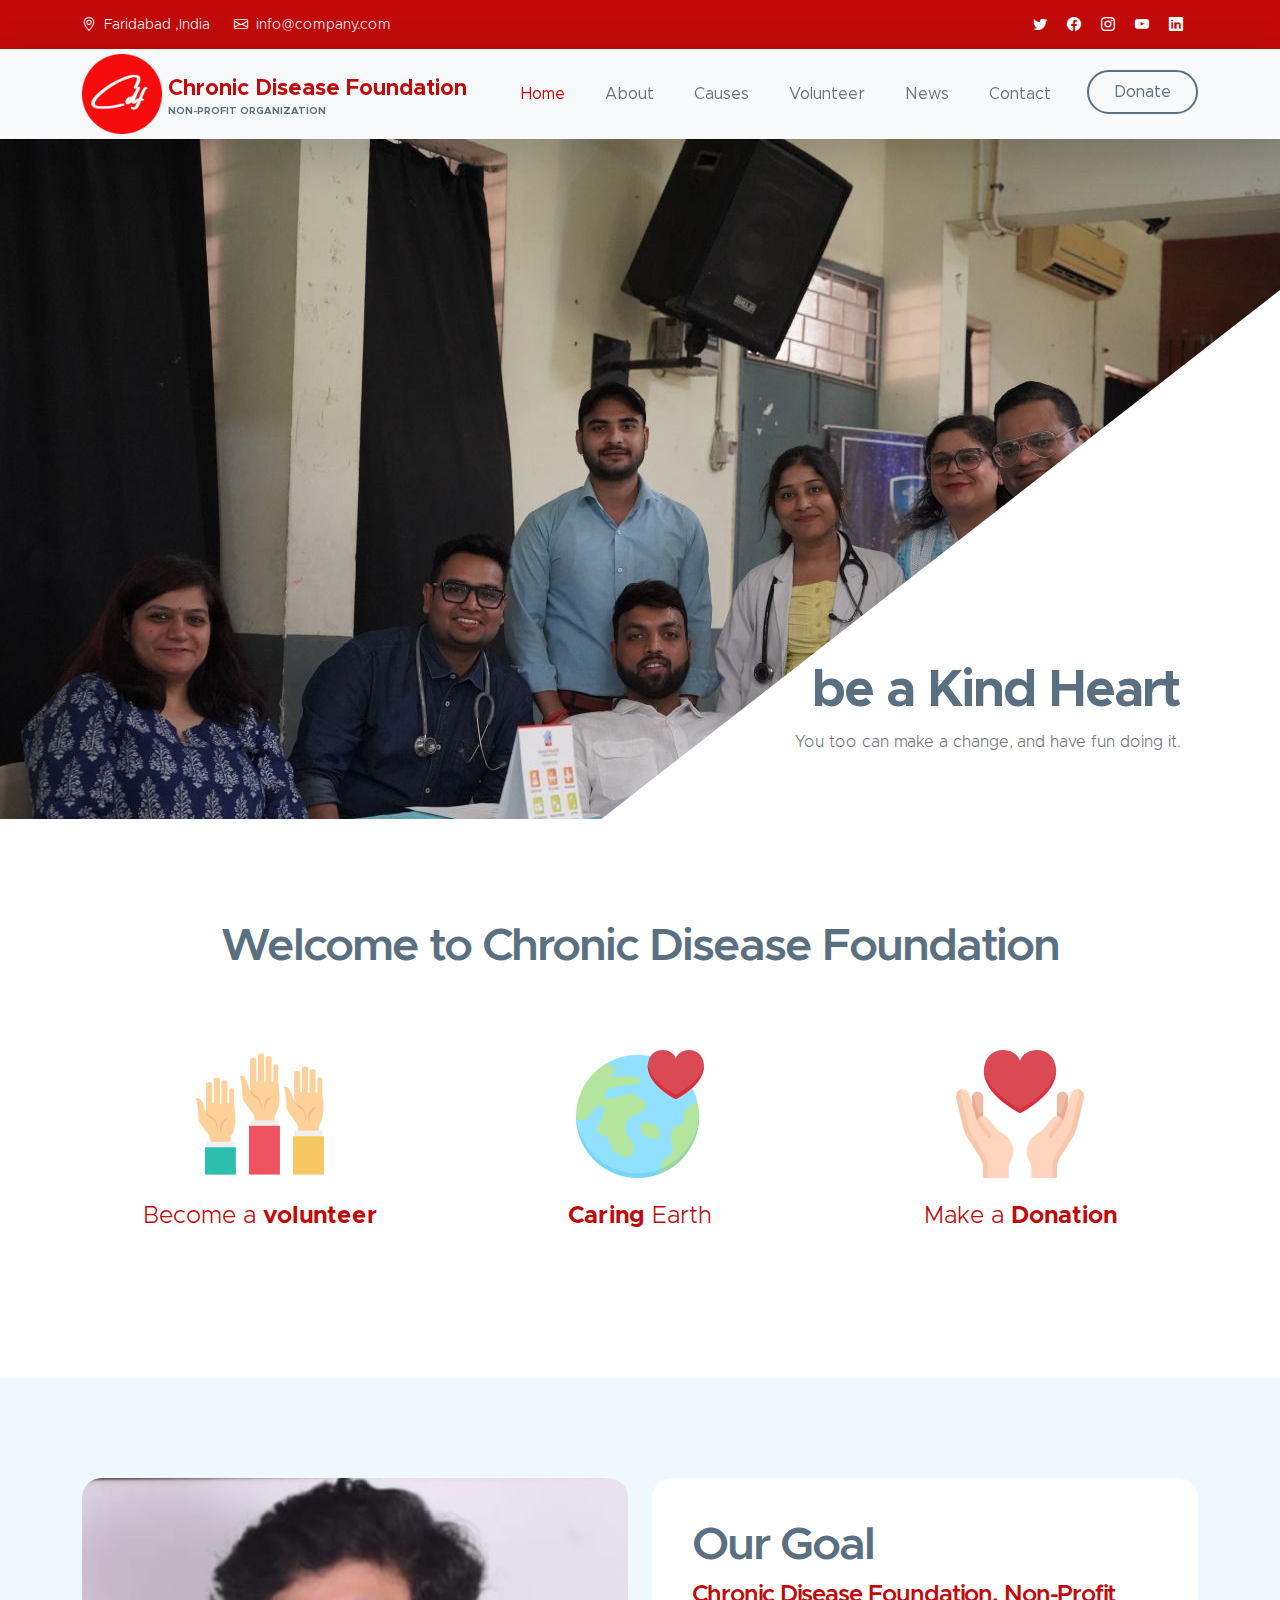
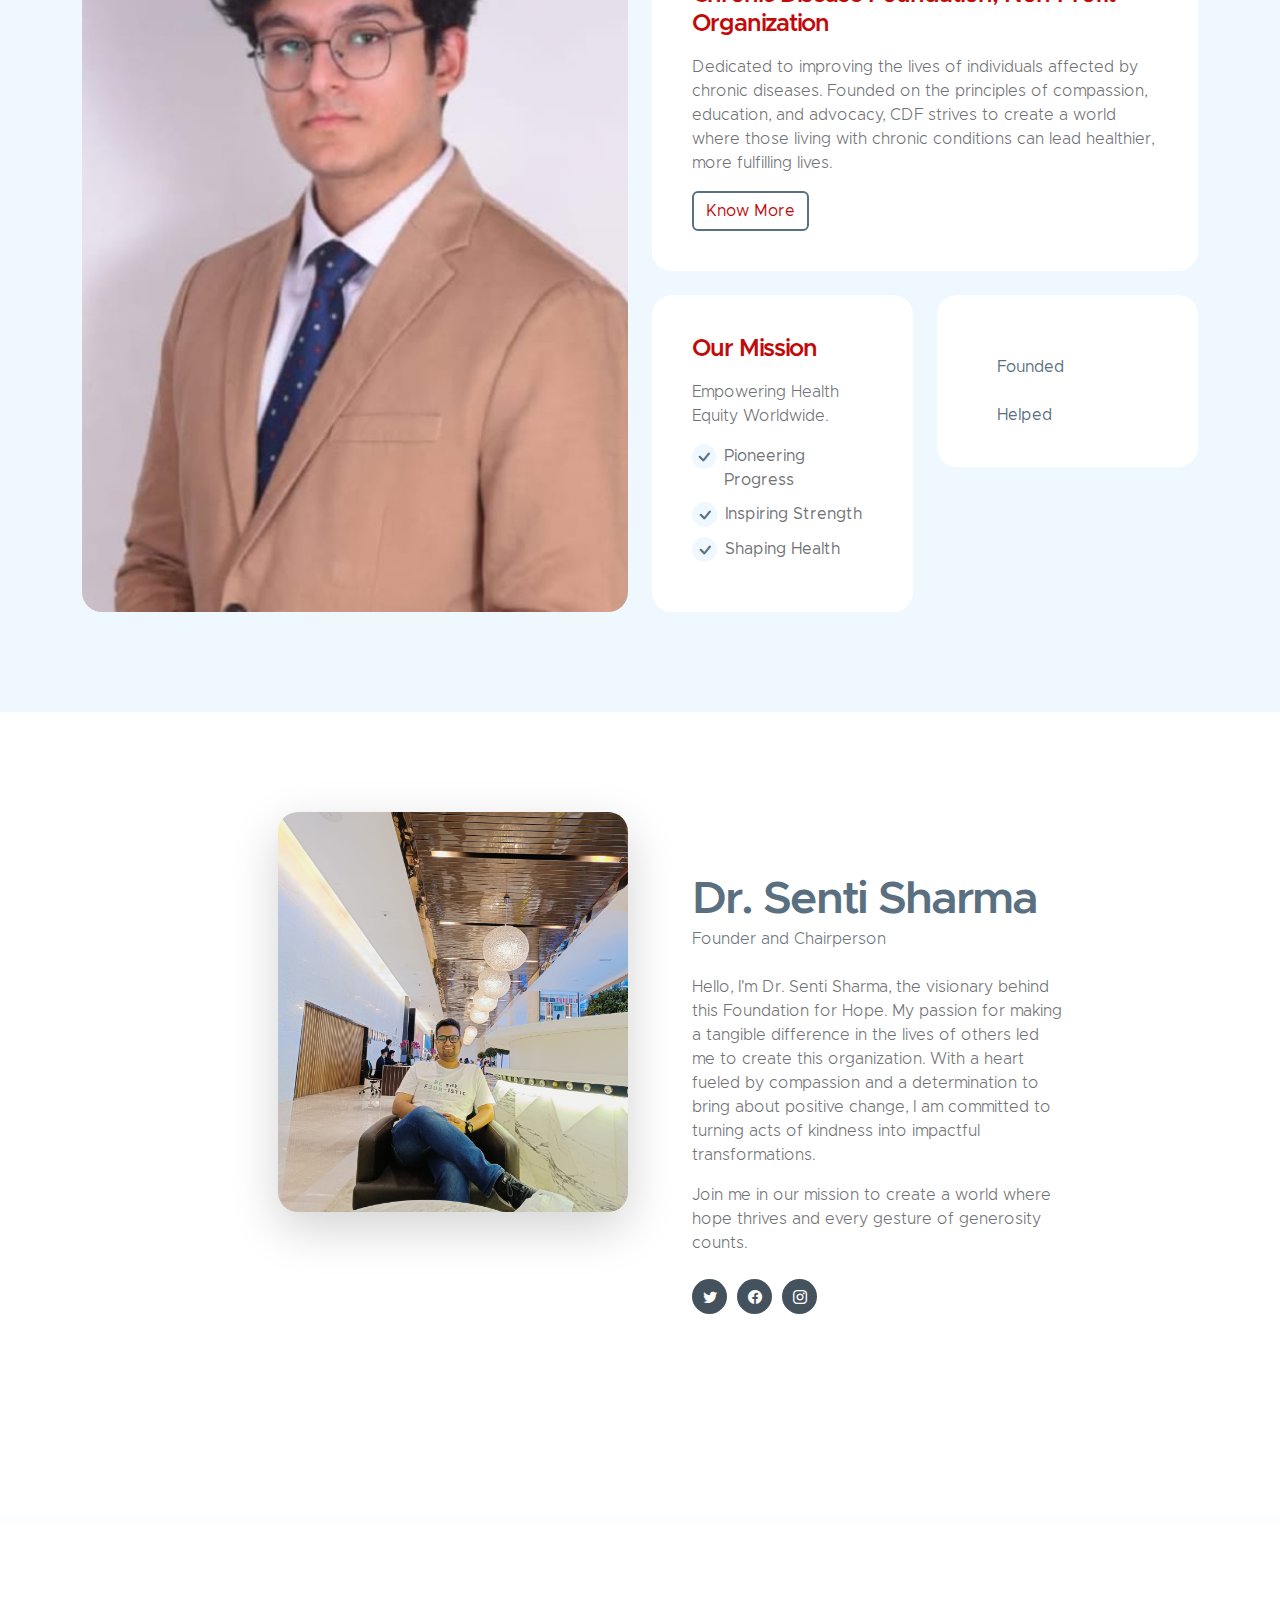
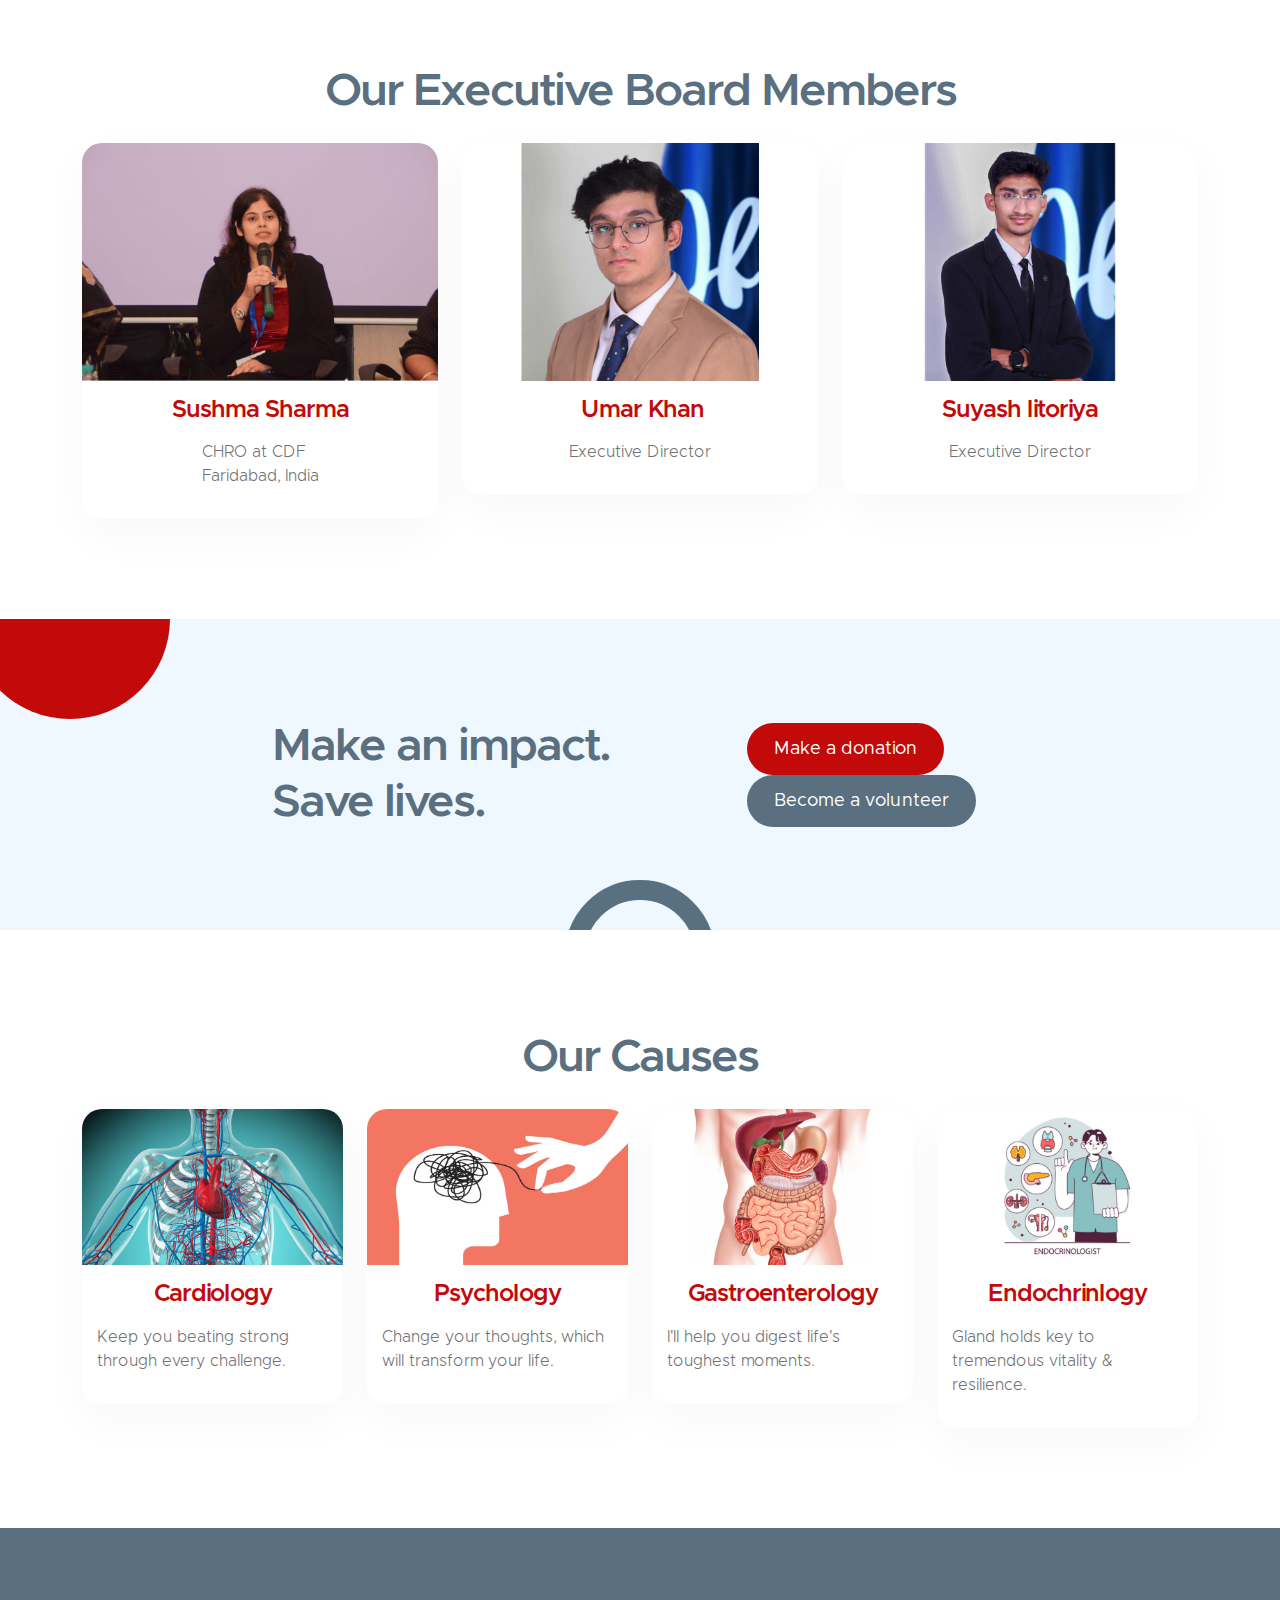
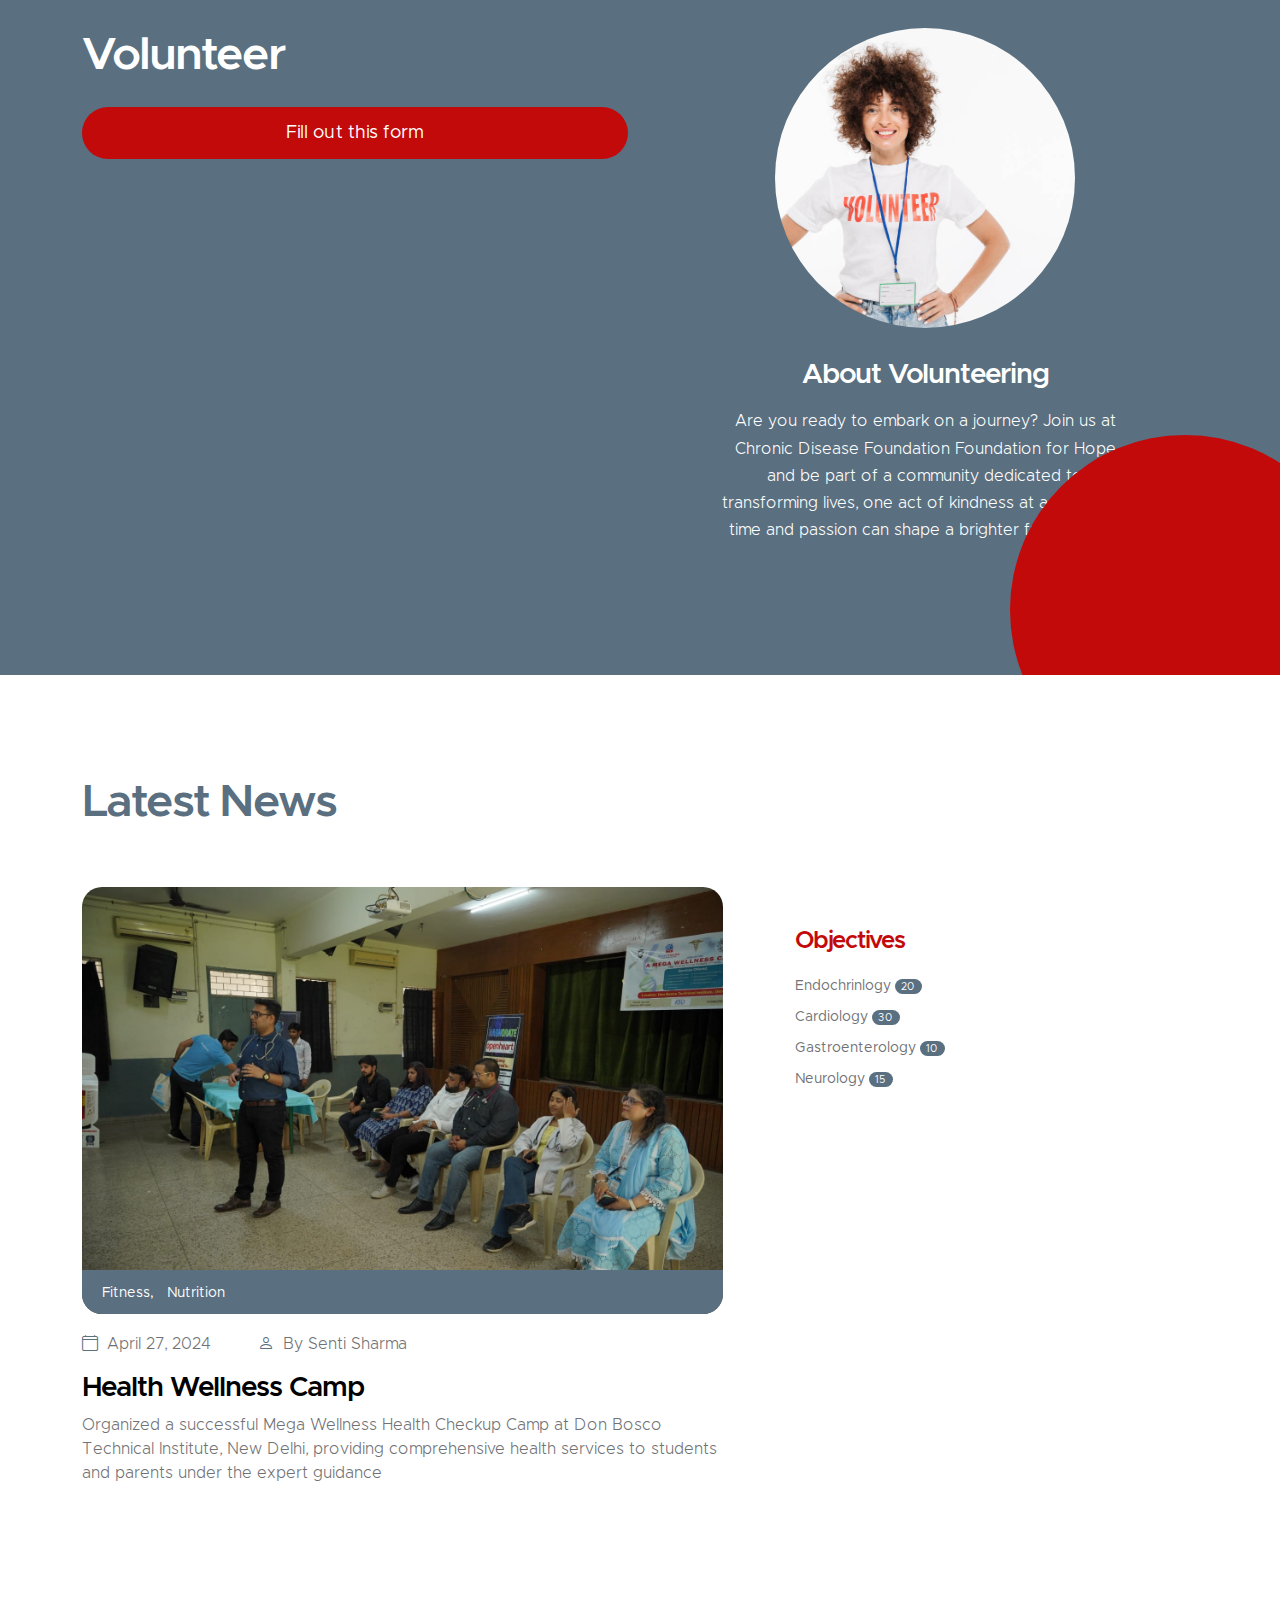
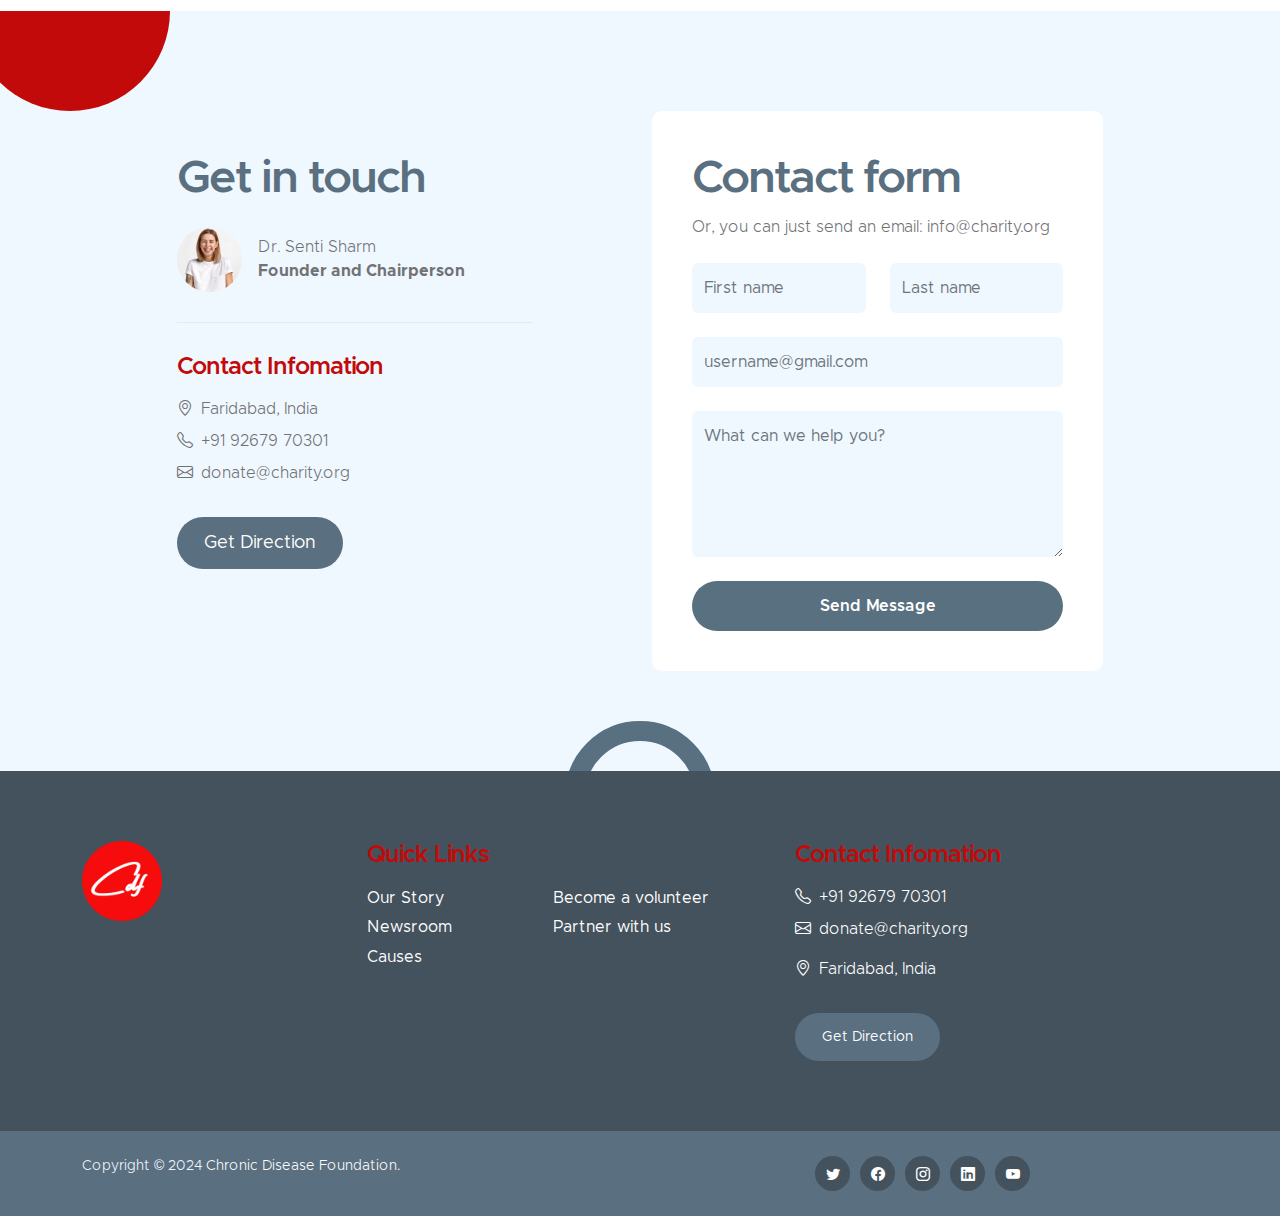
==== commit 2f6cd938: "Add files via upload" ====
--- a/index.html
+++ b/index.html
@@ -1,1230 +1,1231 @@
-<!doctype html>
-<html lang="en">
-
-<head>
-    <meta charset="utf-8">
-    <meta name="viewport" content="width=device-width, initial-scale=1">
-
-    <meta name="description" content="">
-    <meta name="author" content="">
-    <link rel="icon" href="images/logo.png" type="image/png">
-
-
-    <title>Chronic Disease Foundation</title>
-
-    <!-- CSS FILES -->
-    <link href="css/bootstrap.min.css" rel="stylesheet">
-
-    <link href="css/bootstrap-icons.css" rel="stylesheet">
-
-    <link href="css/cdf.css" rel="stylesheet">
-
-</head>
-
-<body id="section_1">
-
-    <header class="site-header">
-        <div class="container">
-            <div class="row">
-
-                <div class="col-lg-8 col-12 d-flex flex-wrap">
-                    <p class="d-flex me-4 mb-0">
-                        <i class="bi-geo-alt me-2"></i>
-                        Faridabad ,India
-                    </p>
-
-                    <p class="d-flex mb-0">
-                        <i class="bi-envelope me-2"></i>
-
-                        <a href="mailto:info@company.com">
-                            info@company.com
-                        </a>
-                    </p>
-                </div>
-
-                <div class="col-lg-3 col-12 ms-auto d-lg-block d-none">
-                    <ul class="social-icon">
-                        <li class="social-icon-item">
-                            <a href="https://x.com/Senti99057145?t=Ok6NsFlwTVpiuyXXa3tD_w&s=08" target="_blank" rel="noopener noreferrer"
-                                class="social-icon-link bi-twitter"></a>
-                        </li>
-
-                        <li class="social-icon-item">
-                            <a href="#" target="_blank" rel="noopener noreferrer"
-                                class="social-icon-link bi-facebook"></a>
-                        </li>
-
-                        <li class="social-icon-item">
-                            <a href="https://www.instagram.com/drsentisharma/" target="_blank" rel="noopener noreferrer"
-                                class="social-icon-link bi-instagram"></a>
-                        </li>
-
-                        <li class="social-icon-item">
-                            <a href="https://www.youtube.com/@senti3829" target="_blank" rel="noopener noreferrer"
-                                class="social-icon-link bi-youtube"></a>
-                        </li>
-                        <li class="social-icon-item">
-                            <a href="https://www.linkedin.com/in/senti-sharma-mbbs-75b028202/" target="_blank"
-                                rel="noopener noreferrer" class="social-icon-link bi-linkedin"></a>
-                        </li>
-
-
-                        <!-- <li class="social-icon-item">
-                            <a href="#" target="_blank" rel="noopener noreferrer"
-                                class="social-icon-link bi-whatsapp"></a>
-                        </li> -->
-                    </ul>
-                </div>
-
-            </div>
-        </div>
-    </header>
-
-    <nav class="navbar navbar-expand-lg bg-light shadow-lg">
-        <div class="container">
-            <a class="navbar-brand" href="index.html">
-                <img src="images/logo.png" class="logo img-fluid" alt="Chronic Disease Foundation">
-                <span>
-                    Chronic Disease Foundation
-                    <small>Non-profit Organization</small>
-                </span>
-            </a>
-
-            <button class="navbar-toggler" type="button" data-bs-toggle="collapse" data-bs-target="#navbarNav"
-                aria-controls="navbarNav" aria-expanded="false" aria-label="Toggle navigation">
-                <span class="navbar-toggler-icon"></span>
-            </button>
-
-            <div class="collapse navbar-collapse" id="navbarNav">
-                <ul class="navbar-nav ms-auto">
-                    <li class="nav-item">
-                        <a class="nav-link click-scroll" href="#">Home</a>
-                    </li>
-
-                    <li class="nav-item">
-                        <a class="nav-link click-scroll" href="#About">About</a>
-                    </li>
-
-                    <li class="nav-item">
-                        <a class="nav-link click-scroll" href="#Causes">Causes</a>
-                    </li>
-
-                    <li class="nav-item">
-                        <a class="nav-link click-scroll" href="#Volunteer">Volunteer</a>
-                    </li>
-
-                    <li class="nav-item">
-                        <a class="nav-link click-scroll" href="#news">News</a>
-                    </li>
-
-                    <li class="nav-item">
-                        <a class="nav-link click-scroll" href="#Contact">Contact</a>
-                    </li>
-
-                    <li class="nav-item ms-3">
-                        <a class="nav-link custom-btn custom-border-btn btn" href="./donate.html">Donate</a>
-                    </li>
-                </ul>
-            </div>
-        </div>
-    </nav>
-
-    <main>
-
-        <section class="hero-section hero-section-full-height" id="top">
-            <div class="container-fluid">
-                <div class="row">
-
-                    <div class="col-lg-12 col-12 p-0">
-                        <div id="hero-slide" class="carousel carousel-fade slide" data-bs-ride="carousel">
-                            <div class="carousel-inner">
-                                <div class="carousel-item active">
-                                    <img src="./images/slide/together.png" class="carousel-image img-fluid" alt="...">
-
-                                    <div class="carousel-caption d-flex flex-column justify-content-end">
-                                        <h1>be a Kind Heart</h1>
-
-                                        <p>You too can make a change, and have fun doing it.</p>
-                                    </div>
-                                </div>
-
-                                <div class="carousel-item">
-                                    <img src="./images/slide/team.png" class="carousel-image img-fluid" alt="...">
-
-                                    <div class="carousel-caption d-flex flex-column justify-content-end">
-                                        <h1>Non-profit</h1>
-
-                                        <p>You can support us to grow more</p>
-                                    </div>
-                                </div>
-
-                                <div class="carousel-item">
-                                    <img src="./images/slide/efforts.png" class="carousel-image img-fluid" alt="...">
-
-                                    <div class="carousel-caption d-flex flex-column justify-content-end">
-                                        <h1>Humanity</h1>
-
-                                        <p>Please tell your friends about our website</p>
-                                    </div>
-                                </div>
-                            </div>
-
-                            <button class="carousel-control-prev" type="button" data-bs-target="#hero-slide"
-                                data-bs-slide="prev">
-                                <span class="carousel-control-prev-icon" aria-hidden="true"></span>
-                                <span class="visually-hidden">Previous</span>
-                            </button>
-
-                            <button class="carousel-control-next" type="button" data-bs-target="#hero-slide"
-                                data-bs-slide="next">
-                                <span class="carousel-control-next-icon" aria-hidden="true"></span>
-                                <span class="visually-hidden">Next</span>
-                            </button>
-                        </div>
-                    </div>
-
-                </div>
-            </div>
-        </section>
-
-
-        <section class="section-padding">
-            <div class="container">
-                <div class="row">
-
-                    <div class="col-lg-10 col-12 text-center mx-auto">
-                        <h2 class="mb-5">Welcome to Chronic Disease Foundation</h2>
-                    </div>
-
-                    <div class="col-lg-4 col-md-6 col-12 mb-4 mb-lg-0">
-                        <div class="featured-block d-flex justify-content-center align-items-center">
-                            <a href="#Volunteer" class="d-block">
-                                <img src="images/icons/hands.png" class="featured-block-image img-fluid" alt="">
-
-                                <p class="featured-block-text">Become a <strong>volunteer</strong></p>
-                            </a>
-                        </div>
-                    </div>
-
-                    <div class="col-lg-4 col-md-6 col-12 mb-4 mb-lg-0 mb-md-4">
-                        <div class="featured-block d-flex justify-content-center align-items-center">
-                            <button type="button" style="border: none; outline: none; background: none;"
-                                class="d-block featured-block-button" data-bs-toggle="modal" data-bs-target="#myModal">
-                                <img src="images/icons/heart.png" class="featured-block-image img-fluid" alt="">
-                                <p class="featured-block-text"><strong>Caring</strong> Earth</p>
-                            </button>
-                        </div>
-                    </div>
-                    <!-- The Modal -->
-                    <div class="modal fade" id="myModal">
-                        <div class="modal-dialog modal-dialog-centered">
-                            <div class="modal-content">
-
-                                <!-- Modal Header -->
-                                <div class="modal-header">
-                                    <h4 class="mb-4">Coming Soon!</h4>
-                                    <button type="button" class="btn-close" data-bs-dismiss="modal"
-                                        aria-label="Close"></button>
-                                </div>
-
-                                <!-- Modal body -->
-                                <div class="modal-body">
-                                    <p>* This feature will enable you to support movement to improve environmental
-                                        conditions</p>
-
-                                </div>
-
-                                <!-- Modal footer -->
-                                <div class="modal-footer">
-                                    <button type="button" class="btn btn-secondary"
-                                        data-bs-dismiss="modal">Close</button>
-                                </div>
-
-                            </div>
-                        </div>
-                    </div>
-
-                    <div class="col-lg-4 col-md-6 col-12 mb-4 mb-lg-0 mb-md-4">
-                        <div class="featured-block d-flex justify-content-center align-items-center">
-                            <a href="donate.html" class="d-block">
-                                <img src="images/icons/receive.png" class="featured-block-image img-fluid" alt="">
-
-                                <p class="featured-block-text">Make a <strong>Donation</strong></p>
-                            </a>
-                        </div>
-                    </div>
-
-                    <!-- <div class="col-lg-3 col-md-6 col-12 mb-4 mb-lg-0">
-                            <div class="featured-block d-flex justify-content-center align-items-center">
-                                <a href="donate.html" class="d-block">
-                                    <img src="images/icons/scholarship.png" class="featured-block-image img-fluid" alt="">
-
-                                    <p class="featured-block-text"><strong>Scholarship</strong> Program</p>
-                                </a>
-                            </div>
-                        </div> -->
-
-                </div>
-            </div>
-        </section>
-
-        <section class="section-padding section-bg" id="About">
-            <div class="container">
-                <div class="row">
-
-                    <div class="col-lg-6 col-12 mb-5 mb-lg-0">
-                        <img src="./images/work.png" class="custom-text-box-image img-fluid" alt="">
-                    </div>
-
-                    <div class="col-lg-6 col-12">
-                        <div class="custom-text-box">
-                            <a href="./about.html"><h2 class="mb-2">Our Goal</h2></a>
-
-                            <h5 class="mb-3">Chronic Disease Foundation, Non-Profit Organization</h5>
-
-                            <p class="mb-0">Dedicated to improving the
-                                lives of individuals affected
-                                by chronic diseases.
-                                Founded on the principles of
-                                compassion, education, and
-                                advocacy, CDF strives to
-                                create a world where those
-                                living with chronic
-                                conditions can lead
-                                healthier, more fulfilling
-                                lives.</p>
-                                <a href="./about.html" class="custom-border-btn btn" style="margin-top: 1em;">Know More</a>
-                        </div>
-
-                        <div class="row">
-                            <div class="col-lg-6 col-md-6 col-12">
-                                <div class="custom-text-box mb-lg-0">
-                                    <h5 class="mb-3">Our Mission</h5>
-
-                                    <p>Empowering Health Equity Worldwide.</p>
-
-                                    <ul class="custom-list mt-2">
-                                        <li class="custom-list-item d-flex">
-                                            <i class="bi-check custom-text-box-icon me-2"></i>
-                                            Pioneering Progress
-                                        </li>
-
-                                        <li class="custom-list-item d-flex">
-                                            <i class="bi-check custom-text-box-icon me-2"></i>
-                                            Inspiring Strength
-                                        </li>
-
-                                        <li class="custom-list-item d-flex">
-                                            <i class="bi-check custom-text-box-icon me-2"></i>
-                                            Shaping Health
-                                        </li>
-                                    </ul>
-                                </div>
-                            </div>
-
-                            <div class="col-lg-6 col-md-6 col-12">
-                                <div class="custom-text-box d-flex flex-wrap d-lg-block mb-lg-0">
-                                    <div class="counter-thumb">
-                                        <div class="d-flex">
-                                            <span class="counter-number" data-from="1" data-to="2023"
-                                                data-speed="1000"></span>
-                                            <span class="counter-number-text"></span>
-                                        </div>
-
-                                        <span class="counter-text">Founded</span>
-                                    </div>
-
-                                    <div class="counter-thumb mt-4">
-                                        <div class="d-flex">
-                                            <span class="counter-number" data-from="1" data-to="10"
-                                                data-speed="1000"></span>
-                                            <span class="counter-number-text"></span>
-                                        </div>
-
-                                        <span class="counter-text">Helped</span>
-                                    </div>
-                                </div>
-                            </div>
-                        </div>
-                    </div>
-
-                </div>
-            </div>
-        </section>
-
-
-        <section class="about-section section-padding">
-            <div class="container">
-                <div class="row">
-
-                    <div class="col-lg-6 col-md-5 col-12">
-                        <img src="./images/profile.jpeg" class="about-image ms-lg-auto bg-light shadow-lg img-fluid"
-                            alt="">
-                    </div>
-
-                    <div class="col-lg-5 col-md-7 col-12">
-                        <div class="custom-text-block">
-                            <h2 class="mb-0">Dr. Senti Sharma</h2>
-
-                            <p class="text-muted mb-lg-4 mb-md-4">Founder</p>
-
-                            <p>Hello, I'm Dr. Senti Sharma, the visionary behind this Foundation for Hope. My passion
-                                for making a tangible difference in the lives of others led me to create this
-                                organization. With a heart fueled by compassion and a determination to bring about
-                                positive change, I am committed to turning acts of kindness into impactful
-                                transformations.</p>
-
-                            <p>Join me in our mission to create a world where hope thrives and every gesture of
-                                generosity counts.</p>
-
-                            <ul class="social-icon mt-4">
-                                <li class="social-icon-item">
-                                    <a href="#" class="social-icon-link bi-twitter"></a>
-                                </li>
-
-                                <li class="social-icon-item">
-                                    <a href="#" class="social-icon-link bi-facebook"></a>
-                                </li>
-
-                                <li class="social-icon-item">
-                                    <a href="https://www.instagram.com/drsentisharma/" target="_blank"
-                                        rel="noopener noreferrer" class="social-icon-link bi-instagram"></a>
-                                </li>
-                            </ul>
-                        </div>
-                    </div>
-
-                </div>
-            </div>
-        </section>
-        <br>
-        <hr class="solid section-separate" style="color: #f0f8ff; height:10px;background-color: #f0f8ff;">
-<br>
-        <section class="section-padding board-member-bg" id="board_member">
-            <div class="container">
-                <div class="col-lg-12 col-12 text-center mb-4" id="our-causes">
-                    <h2>Our Executive Board Members</h2>
-                </div>
-                <div class="row">
-
-
-                    <div class="col-lg-4 col-md-6 col-12 mb-4 mb-lg-0">
-                        <div class="custom-block-wrap" >
-                            <img src="images/member/member3.jpg " class="custom-block-image img-fluid" alt="">
-                            
-                            <div class="custom-block d-flex justify-content-center" >
-                                <div class="custom-block-body ">
-                                    <h5 class="mb-3">Sushma Sharma</h5>
-                                    <p class="d-flex justify-content-center">CHRO at CDF<br>
-                                    Faridabad, India</p>
-
-
-                                </div>
-                            </div>
-                        </div>
-                    </div>
-
-                    <div class="col-lg-4 col-md-6 col-12 mb-4 mb-lg-0">
-                        <div class="custom-block-wrap">
-                            <img src="images/member/member1.jpg"  class="custom-block-image img-fluid d-flex justify-content-center" alt="">
-
-                            <div class="custom-block">
-                                <div class="custom-block-body d-flex justify-content-center" >
-                                    <h5 class="mb-3">Umar Khan</h5>
-
-                                    <p></p>
-
-                                   
-                                </div>
-                            </div>
-                        </div>
-                    </div>
-
-
-                    <div class="col-lg-4 col-md-6 col-12 mb-4 mb-lg-0">
-                        <div class="custom-block-wrap">
-                            <img src="images/member/member2.jpg" class="custom-block-image img-fluid" alt="">
-
-                            <div class="custom-block">
-                                <div class="custom-block-body d-flex justify-content-center">
-                                    <h5 class="mb-3">Suyash litoriya</h5>
-
-                                    <p></p>
-
-                                   
-                                </div>
-
-                                <!-- <a href="donate.html" class="custom-btn btn">Donate now</a> -->
-                            </div>
-                        </div>
-                    </div>
-
-                </div>
-            </div>
-        </section>
-
-        <section class="cta-section section-padding section-bg">
-            <div class="container">
-                <div class="row justify-content-center align-items-center">
-
-                    <div class="col-lg-5 col-12 ms-auto">
-                        <h2 class="mb-0">Make an impact. <br> Save lives.</h2>
-                    </div>
-
-                    <div class="col-lg-5 col-12">
-                        <a href="./donate.html" class="me-4 custom-btn-1 btn">Make a donation</a>
-
-                        <a href="#Volunteer" class="custom-btn btn smoothscroll">Become a volunteer</a>
-                    </div>
-
-                </div>
-            </div>
-        </section>
-
-
-        <section class="section-padding" id="Causes">
-            <div class="container">
-                <div class="col-lg-12 col-12 text-center mb-4" id="our-causes">
-                    <h2>Our Causes</h2>
-                </div>
-                <div class="row">
-
-
-                    <div class="col-lg-3 col-md-6 col-12 mb-3 mb-lg-0">
-                        <div class="custom-block-wrap">
-                            <img src="images/Cardiology.jpg" height="1500" width="897" class="custom-block-image img-fluid" alt="">
-
-                            <div class="custom-block">
-                                <div class="custom-block-body">
-                                    <h5 class="mb-3 d-flex justify-content-center">Cardiology</h5>
-
-                                    <p class="d-flex justify-content-center">Keep you beating strong through every challenge.</p>
-
-
-                                </div>
-                            </div>
-                        </div>
-                    </div>
-                    <div class="col-lg-3 col-md-6 col-12 mb-3 mb-lg-0">
-                        <div class="custom-block-wrap">
-                            <img src="./images/psychology.jpg" height="1300" width="897" class="custom-block-image img-fluid" alt="">
-
-                            <div class="custom-block">
-                                <div class="custom-block-body">
-                                    <h5 class="mb-3 d-flex justify-content-center">Psychology</h5>
-
-                                    <p class="d-flex justify-content-center">Change your thoughts, which will transform your life.</p>
-
-
-                                </div>
-                            </div>
-                        </div>
-                    </div>
-
-                    <div class="col-lg-3 col-md-6 col-12 mb-3 mb-lg-0">
-                        <div class="custom-block-wrap">
-                            <img src="images/Gastroenterology_1.jpg" max-height="1500" width="897" class="custom-block-image img-fluid" alt="">
-
-                            <div class="custom-block">
-                                <div class="custom-block-body ">
-                                    <h5 class="mb-3 d-flex justify-content-center">Gastroenterology</h5>
-
-                                    <p class="d-flex justify-content-center">I'll help you digest life's toughest moments.</p>
-
-                                   
-                                </div>
-                            </div>
-                        </div>
-                    </div>
-
-
-                    <div class="col-lg-3 col-md-6 col-12 mb-3 mb-lg-0">
-                        <div class="custom-block-wrap">
-                            <img src="images/endochrinlogy_1.jpg" class="custom-block-image img-fluid" alt="">
-
-                            <div class="custom-block">
-                                <div class="custom-block-body">
-                                    <h5 class="mb-3 d-flex justify-content-center">Endochrinlogy</h5>
-
-                                    <p class="d-flex justify-content-center">Gland holds key to tremendous vitality & resilience.</p>
-
-                                   
-                                </div>
-
-                                <!-- <a href="donate.html" class="custom-btn btn">Donate now</a> -->
-                            </div>
-                        </div>
-                    </div>
-
-                </div>
-            </div>
-        </section>
-
-        <section class="volunteer-section section-padding" id="Volunteer">
-            <div class="container">
-                <div class="row">
-
-                    <div class="col-lg-6 col-12">
-                        <h2 class="text-white mb-4">Volunteer</h2>
-                            <button type="button" href="#" target="_blank"
-                                class="form-control custom-btn-1">Fill out this form</button>
-
-                        <br>
-
-
-                    </div>
-
-                    <div class="col-lg-6 col-12">
-                        <img src="images/smiling-casual-woman-dressed-volunteer-t-shirt-with-badge.jpg"
-                            class="volunteer-image img-fluid" alt="">
-
-                        <div class="custom-block-body text-center">
-                            <h4 class="text-white mt-lg-3 mb-lg-3">About Volunteering</h4>
-
-                            <p class="text-white">Are you ready to embark on a journey? Join us at Chronic Disease
-                                Foundation Foundation for Hope and be part of a community dedicated to transforming
-                                lives, one act of kindness at a time. Your time and passion can shape a brighter future
-                                for all.</p>
-                        </div>
-                    </div>
-
-                </div>
-            </div>
-        </section>
-
-        <section class="news-section section-padding" id="news">
-            <div class="container">
-                <div class="row">
-
-                    <div class="col-lg-12 col-12 mb-5">
-                        <h2>Latest News</h2>
-                    </div>
-
-                    <div class="col-lg-7 col-12">
-                        <div class="news-block">
-                            <div class="news-block-top">
-                                <a href="./health_camp.html">
-                                    <img src="images/donbosco/image7.jpeg"
-                                        class="news-image img-fluid" alt="">
-                                </a>
-
-                                <div class="news-category-block">
-                                    <a href="#" class="category-block-link">
-                                        Fitness,
-                                    </a>
-
-                                    <a href="./health_camp.html" class="category-block-link">
-                                        Nutrition
-                                    </a>
-                                </div>
-                            </div>
-
-                            <div class="news-block-info">
-                                <div class="d-flex mt-2">
-                                    <div class="news-block-date">
-                                        <p>
-                                            <i class="bi-calendar4 custom-icon me-1"></i>
-                                            April 27, 2024
-                                        </p>
-                                    </div>
-
-                                    <div class="news-block-author mx-5">
-                                        <p>
-                                            <i class="bi-person custom-icon me-1"></i>
-                                            By Senti Sharma
-                                        </p>
-                                    </div>
-
-
-                                </div>
-
-                                <div class="news-block-title mb-2">
-                                    <h4><a href="./health_camp.html" class="news-block-title-link">Health Wellness Camp</a></h4>
-                                </div>
-
-                                <div class="news-block-body">
-                                    <p>Organized a successful Mega Wellness Health Checkup Camp at Don Bosco Technical Institute, New Delhi, providing comprehensive health services to students and parents under the expert guidance</p>
-                                </div>
-                            </div>
-                        </div>
-
-                        <!-- <div class="news-block mt-3">
-                            <div class="news-block-top">
-                                <a href="news-detail2.html">
-                                    <img src="images/news/medium-shot-people-collecting-foodstuff.jpg"
-                                        class="news-image img-fluid" alt="">
-                                </a>
-
-                                <div class="news-category-block">
-                                    <a href="#" class="category-block-link">
-                                        Food,
-                                    </a>
-
-                                    <a href="#" class="category-block-link">
-                                        Donation,
-                                    </a>
-
-                                    <a href="#" class="category-block-link">
-                                        Caring
-                                    </a>
-                                </div>
-                            </div>
-
-                            <div class="news-block-info">
-                                <div class="d-flex mt-2">
-                                    <div class="news-block-date">
-                                        <p>
-                                            <i class="bi-calendar4 custom-icon me-1"></i>
-                                            October 20, 2036
-                                        </p>
-                                    </div>
-
-                                    <div class="news-block-author mx-5">
-                                        <p>
-                                            <i class="bi-person custom-icon me-1"></i>
-                                            By Admin
-                                        </p>
-                                    </div>
-
-
-                                </div>
-
-                                <div class="news-block-title mb-2">
-                                    <h4><a href="news-detail2.html" class="news-block-title-link">Food donation area</a>
-                                    </h4>
-                                </div>
-
-                                <div class="news-block-body">
-                                    <p>Sed leo nisl, posuere at molestie ac, suscipit auctor mauris. Etiam quis metus
-                                        elementum, tempor risus vel, condimentum orci</p>
-                                </div>
-                            </div>
-                        </div> -->
-                    </div>
-
-                    <div class="col-lg-4 col-12 mx-auto">
-                        <!-- <form class="custom-form search-form" action="#" method="get" role="form">
-                                <input name="search" type="search" class="form-control" id="search" placeholder="Search" aria-label="Search">
-
-                                <button type="submit" class="form-control">
-                                    <i class="bi-search"></i>
-                                </button>.container {
-    max-width: 1400px;
-    width: 100%;
-    margin-inline: auto;
-    padding-inline: 30px;
-  }
-                            </form> -->
-
-                        <!-- <h5 class="mt-5 mb-3">Recent news</h5>
-
-                        <div class="news-block news-block-two-col d-flex mt-4">
-                            <div class="news-block-two-col-image-wrap">
-                                <a href="#news">
-                                    <img src="images/news/africa-humanitarian-aid-doctor.jpg"
-                                        class="news-image img-fluid" alt="">
-                                </a>
-                            </div>
-
-                            <div class="news-block-two-col-info">
-                                <div class="news-block-title mb-2">
-                                    <h6><a href="#news" class="news-block-title-link">Food donation area</a></h6>
-                                </div>
-
-                                <div class="news-block-date">
-                                    <p>
-                                        <i class="bi-calendar4 custom-icon me-1"></i>
-                                        October 16, 2036
-                                    </p>
-                                </div>
-                            </div>
-                        </div> -->
-
-                        <!-- <div class="news-block news-block-two-col d-flex mt-4">
-                            <div class="news-block-two-col-image-wrap">
-                                <a href="#news">
-                                    <img src="images/news/close-up-happy-people-working-together.jpg"
-                                        class="news-image img-fluid" alt="">
-                                </a>
-                            </div>
-
-                            <div class="news-block-two-col-info">
-                                <div class="news-block-title mb-2">
-                                    <h6><a href="#news" class="news-block-title-link">Volunteering Clean</a></h6>
-                                </div>
-
-                                <div class="news-block-date">
-                                    <p>
-                                        <i class="bi-calendar4 custom-icon me-1"></i>
-                                        October 24, 2036
-                                    </p>
-                                </div>
-                            </div>
-                        </div> -->
-
-                        <div class="category-block d-flex flex-column">
-                            <h5 class="mb-3">Objectives</h5>
-
-                            <a href="#" class="category-block-link">
-                                Endochrinlogy
-                                <span class="badge">20</span>
-                            </a>
-
-                            <a href="#" class="category-block-link">
-                                Cardiology
-                                <span class="badge">30</span>
-                            </a>
-
-                            <a href="#" class="category-block-link">
-                                Gastroenterology
-                                <span class="badge">10</span>
-                            </a>
-
-                            <a href="#" class="category-block-link">
-                                Neurology
-                                <span class="badge">15</span>
-                            </a>
-                        </div>
-
-                        <!-- <div class="tags-block">
-                            <h5 class="mb-3">Tags</h5>
-
-                            <a href="#" class="tags-block-link">
-                                Donation
-                            </a>
-
-                            <a href="#" class="tags-block-link">
-                                Clothing
-                            </a>
-
-                            <a href="#" class="tags-block-link">
-                                Food
-                            </a>
-
-                            <a href="#" class="tags-block-link">
-                                Children
-                            </a>
-
-                            <a href="#" class="tags-block-link">
-                                Education
-                            </a>
-
-                            <a href="#" class="tags-block-link">
-                                Poverty
-                            </a>
-
-                            <a href="#" class="tags-block-link">
-                                Clean Water
-                            </a>
-                        </div> -->
-
-                        <!-- <form class="custom-form subscribe-form" action="#" method="get" role="form">
-                            <h5 class="mb-4">Newsletter Form</h5>
-
-                            <input type="email" name="subscribe-email" id="subscribe-email" pattern="[^ @]*@[^ @]*"
-                                class="form-control" placeholder="Email Address" required>
-
-                            <div class="col-lg-12 col-12">
-                                <button type="submit" class="form-control">Subscribe</button>
-                            </div>
-                        </form> -->
-                    </div>
-
-                </div>
-            </div>
-        </section>
-
-
-        <!-- <section class="section event" id="event">
-                <div class="container">
-        
-                  <p class="section-subtitle">
-                    <img src="./images/subtitle-img-green.png" width="32" height="7" alt="Wavy line">
-        
-                    <span>Event & Program</span>
-        
-                    <img src="./images/subtitle-img-green.png" width="32" height="7" alt="Wavy line">
-                  </p>
-        
-                  <h2 class="h2 section-title">
-                    Our Most Popular Causes For <strong>Building Fund</strong>
-                  </h2>
-        
-                  <ul class="event-list">
-        
-                    <li>
-                      <div class="event-card">
-        
-                        <time class="card-time" datetime="01-05">
-                          <span class="month">Jan</span>
-        
-                          <span class="date">05</span>
-                        </time>
-        
-                        <div class="wrapper">
-        
-                          <div class="card-content">
-                            <p class="card-subtitle">Ocean Water</p>
-        
-                            <h3 class="card-title">Far from the countries Vokalia and Consonantia 2022</h3>
-        
-                            <p class="card-text">
-                              Sit amet consectetur adipiscing elit sed do eiusmod tempor
-                            </p>
-                          </div>
-        
-                          <button class="btn btn-white">
-                            <span>View Events</span>
-        
-                            <ion-icon name="arrow-forward" aria-hidden="true"></ion-icon>
-                          </button>
-        
-                        </div>
-        
-                      </div>
-                    </li>
-        
-                    <li>
-                      <div class="event-card">
-        
-                        <time class="card-time" datetime="02-23">
-                          <span class="month">Feb</span>
-        
-                          <span class="date">23</span>
-                        </time>
-        
-                        <div class="wrapper">
-        
-                          <div class="card-content">
-                            <p class="card-subtitle">Ocean Water</p>
-        
-                            <h3 class="card-title">Far from the countries Vokalia and Consonantia 2022</h3>
-        
-                            <p class="card-text">
-                              Sit amet consectetur adipiscing elit sed do eiusmod tempor
-                            </p>
-                          </div>
-        
-                          <button class="btn btn-white">
-                            <span>View Events</span>
-        
-                            <ion-icon name="arrow-forward" aria-hidden="true"></ion-icon>
-                          </button>
-        
-                        </div>
-        
-                      </div>
-                    </li>
-        
-                    <li>
-                      <div class="event-card">
-        
-                        <time class="card-time" datetime="03-27">
-                          <span class="month">Mar</span>
-        
-                          <span class="date">27</span>
-                        </time>
-        
-                        <div class="wrapper">
-        
-                          <div class="card-content">
-                            <p class="card-subtitle">Ocean Water</p>
-        
-                            <h3 class="card-title">Far from the countries Vokalia and Consonantia 2022</h3>
-        
-                            <p class="card-text">
-                              Sit amet consectetur adipiscing elit sed do eiusmod tempor
-                            </p>
-                          </div>
-        
-                          <button class="btn btn-white">
-                            <span>View Events</span>
-        
-                            <ion-icon name="arrow-forward" aria-hidden="true"></ion-icon>
-                          </button>
-        
-                        </div>
-        
-                      </div>
-                    </li>
-        
-                  </ul>
-        
-                  <button class="btn btn-secondary">
-                    <span>Learn More Us</span>
-        
-                    <ion-icon name="heart-outline" aria-hidden="true"></ion-icon>
-                  </button>
-        
-                </div>
-              </section> -->
-
-        <!-- <section class="testimonial-section section-padding section-bg">
-            <div class="container">
-                <div class="row">
-
-                    <div class="col-lg-8 col-12 mx-auto">
-                        <h2 class="mb-lg-3">Happy Customers</h2>
-
-                        <div id="testimonial-carousel" class="carousel carousel-fade slide" data-bs-ride="carousel">
-
-                            <div class="carousel-inner">
-                                <div class="carousel-item active">
-                                    <div class="carousel-caption">
-                                        <h4 class="carousel-title">Lorem Ipsum dolor sit amet, consectetur adipsicing
-                                            kengan omeg kohm tokito charity theme</h4>
-
-                                        <small class="carousel-name"><span class="carousel-name-title">Maria</span>,
-                                            Boss</small>
-                                    </div>
-                                </div>
-
-                                <div class="carousel-item">
-                                    <div class="carousel-caption">
-                                        <h4 class="carousel-title">Sed leo nisl, posuere at molestie ac, suscipit auctor
-                                            mauris quis metus tempor orci</h4>
-
-                                        <small class="carousel-name"><span class="carousel-name-title">Thomas</span>,
-                                            Partner</small>
-                                    </div>
-                                </div>
-
-                                <div class="carousel-item">
-                                    <div class="carousel-caption">
-                                        <h4 class="carousel-title">Lorem Ipsum dolor sit amet, consectetur adipsicing
-                                            kengan omeg kohm tokito charity theme</h4>
-
-                                        <small class="carousel-name"><span class="carousel-name-title">Jane</span>,
-                                            Advisor</small>
-                                    </div>
-                                </div>
-
-                                <div class="carousel-item">
-                                    <div class="carousel-caption">
-                                        <h4 class="carousel-title">Sed leo nisl, posuere at molestie ac, suscipit auctor
-                                            mauris quis metus tempor orci</h4>
-
-                                        <small class="carousel-name"><span class="carousel-name-title">Bob</span>,
-                                            Entreprenuer</small>
-                                    </div>
-                                </div>
-
-                                <ol class="carousel-indicators">
-                                    <li data-bs-target="#testimonial-carousel" data-bs-slide-to="0" class="active">
-                                        <img src="images/avatar/portrait-beautiful-young-woman-standing-grey-wall.jpg"
-                                            class="img-fluid rounded-circle avatar-image" alt="avatar">
-                                    </li>
-
-                                    <li data-bs-target="#testimonial-carousel" data-bs-slide-to="1" class="">
-                                        <img src="images/avatar/portrait-young-redhead-bearded-male.jpg"
-                                            class="img-fluid rounded-circle avatar-image" alt="avatar">
-                                    </li>
-
-                                    <li data-bs-target="#testimonial-carousel" data-bs-slide-to="2" class="">
-                                        <img src="images/avatar/pretty-blonde-woman-wearing-white-t-shirt.jpg"
-                                            class="img-fluid rounded-circle avatar-image" alt="avatar">
-                                    </li>
-
-                                    <li data-bs-target="#testimonial-carousel" data-bs-slide-to="3" class="">
-                                        <img src="images/avatar/studio-portrait-emotional-happy-funny.jpg"
-                                            class="img-fluid rounded-circle avatar-image" alt="avatar">
-                                    </li>
-                                </ol>
-
-                            </div>
-                        </div>
-                    </div>
-
-                </div>
-            </div>
-        </section> -->
-
-
-        <section class="cta-section section-padding section-bg" id="Contact">
-            <div class="container">
-                <div class="row">
-
-                    <div class="col-lg-4 col-12 ms-auto mb-5 mb-lg-0">
-                        <div class="contact-info-wrap">
-                            <h2>Get in touch</h2>
-
-                            <div class="contact-image-wrap d-flex flex-wrap">
-                                <img src="images/avatar/pretty-blonde-woman-wearing-white-t-shirt.jpg"
-                                    class="img-fluid avatar-image" alt="">
-
-                                <div class="d-flex flex-column justify-content-center ms-3">
-                                    <p class="mb-0">Senti</p>
-                                    <p class="mb-0"><strong>Founder</strong></p>
-                                </div>
-                            </div>
-
-                            <div class="contact-info">
-                                <h5 class="mb-3">Contact Infomation</h5>
-
-                                <p class="d-flex mb-2">
-                                    <i class="bi-geo-alt me-2"></i>
-                                    Faridabad, India
-                                </p>
-
-                                <p class="d-flex mb-2">
-                                    <i class="bi-telephone me-2"></i>
-
-                                    <a href="tel: +91 92679 70301">
-                                        +91 92679 70301
-                                    </a>
-                                </p>
-
-                                <p class="d-flex">
-                                    <i class="bi-envelope me-2"></i>
-
-                                    <a href="mailto:info@yourgmail.com">
-                                        donate@charity.org
-                                    </a>
-                                </p>
-
-                                <a href="https://maps.app.goo.gl/DHFWcCHVvDMB4xpu5" target="_blank"
-                                    rel="noopener noreferrer" class="custom-btn btn mt-3">Get Direction</a>
-                            </div>
-                        </div>
-                    </div>
-
-                    <div class="col-lg-5 col-12 mx-auto">
-                        <form class="custom-form contact-form" action="#" method="post" role="form">
-                            <h2>Contact form</h2>
-
-                            <p class="mb-4">Or, you can just send an email:
-                                <a href="#">info@charity.org</a>
-                            </p>
-                            <div class="row">
-                                <div class="col-lg-6 col-md-6 col-12">
-                                    <input type="text" name="first-name" id="first-name" class="form-control"
-                                        placeholder="First name" required>
-                                </div>
-
-                                <div class="col-lg-6 col-md-6 col-12">
-                                    <input type="text" name="last-name" id="last-name" class="form-control"
-                                        placeholder="Last name" required>
-                                </div>
-                            </div>
-
-                            <input type="email" name="email" id="email" pattern="[^ @]*@[^ @]*" class="form-control"
-                                placeholder="username@gmail.com" required>
-
-                            <textarea name="message" rows="5" class="form-control" id="message"
-                                placeholder="What can we help you?"></textarea>
-
-                            <button type="submit" class="form-control">Send Message</button>
-                        </form>
-                    </div>
-
-                </div>
-            </div>
-        </section>
-    </main>
-
-    <footer class="site-footer">
-        <div class="container">
-            <div class="row">
-                <div class="col-lg-3 col-12 mb-4">
-                    <img src="images/logo.png" class="logo img-fluid" alt="">
-                </div>
-
-                <div class="col-lg-4 col-md-6 col-12 mb-4">
-                    <h5 class="site-footer-title mb-3">Quick Links</h5>
-
-                    <ul class="footer-menu">
-                        <li class="footer-menu-item"><a href="#About" class="footer-menu-link">Our Story</a></li>
-
-                        <li class="footer-menu-item"><a href="#news" class="footer-menu-link">Newsroom</a></li>
-
-                        <li class="footer-menu-item"><a href="#Causes" class="footer-menu-link">Causes</a></li>
-
-                        <li class="footer-menu-item"><a href="#Volunteer" class="footer-menu-link">Become a volunteer</a></li>
-
-                        <li class="footer-menu-item"><a href="#Contact" class="footer-menu-link">Partner with us</a></li>
-                    </ul>
-                </div>
-
-                <div class="col-lg-4 col-md-6 col-12 mx-auto">
-                    <h5 class="site-footer-title mb-3">Contact Infomation</h5>
-
-                    <p class="text-white d-flex mb-2">
-                        <i class="bi-telephone me-2"></i>
-
-                        <a href="tel: +91 92679 70301" class="site-footer-link">
-                            +91 92679 70301
-                        </a>
-                    </p>
-
-                    <p class="text-white d-flex">
-                        <i class="bi-envelope me-2"></i>
-
-                        <a href="mailto:info@yourgmail.com" class="site-footer-link">
-                            donate@charity.org
-                        </a>
-                    </p>
-
-                    <p class="text-white d-flex mt-3">
-                        <i class="bi-geo-alt me-2"></i>
-                        Faridabad, India
-                    </p>
-
-                    <a href="https://maps.app.goo.gl/DHFWcCHVvDMB4xpu5" target="_blank" rel="noopener noreferrer"
-                        class="custom-btn btn mt-3">Get Direction</a>
-                </div>
-            </div>
-        </div>
-
-        <div class="site-footer-bottom">
-            <div class="container">
-                <div class="row">
-
-                    <div class="col-lg-6 col-md-7 col-12">
-                        <p class="copyright-text mb-0">Copyright © 2024 <a href="#">Chronic Disease Foundation.</a></p>
-                    </div>
-
-                    <div class="col-lg-6 col-md-5 col-12 d-flex justify-content-center align-items-center mx-auto">
-                        <ul class="social-icon">
-                            <li class="social-icon-item">
-                                <a href="https://x.com/Senti99057145?t=Ok6NsFlwTVpiuyXXa3tD_w&s=08" target="_blank" rel="noopener noreferrer"
-                                    class="social-icon-link bi-twitter"></a>
-                            </li>
-
-                            <li class="social-icon-item">
-                                <a href="#" target="_blank" rel="noopener noreferrer"
-                                    class="social-icon-link bi-facebook"></a>
-                            </li>
-
-                            <li class="social-icon-item">
-                                <a href="https://www.instagram.com/drsentisharma/" target="_blank"
-                                    rel="noopener noreferrer" class="social-icon-link bi-instagram"></a>
-                            </li>
-
-                            <li class="social-icon-item">
-                                <a href="https://www.linkedin.com/in/senti-sharma-mbbs-75b028202/" target="_blank"
-                                    rel="noopener noreferrer" class="social-icon-link bi-linkedin"></a>
-                            </li>
-
-                            <li class="social-icon-item">
-                                <a href="https://www.youtube.com/@senti3829" target="_blank" rel="noopener noreferrer"
-                                    class="social-icon-link bi-youtube"></a>
-                            </li>
-                        </ul>
-                    </div>
-
-                </div>
-            </div>
-        </div>
-    </footer>
-
-    <!-- JAVASCRIPT FILES -->
-    <script src="js/jquery.min.js"></script>
-    <script src="js/bootstrap.min.js"></script>
-    <script src="js/jquery.sticky.js"></script>
-    <script src="js/click-scroll.js"></script>
-    <script src="js/counter.js"></script>
-    <script src="js/custom.js"></script>
-
-</body>
-
+<!doctype html>
+<html lang="en">
+
+<head>
+    <meta charset="utf-8">
+    <meta name="viewport" content="width=device-width, initial-scale=1">
+
+    <meta name="description" content="">
+    <meta name="author" content="">
+    <link rel="icon" href="images/logo.png" type="image/png">
+
+
+    <title>Chronic Disease Foundation</title>
+
+    <!-- CSS FILES -->
+    <link href="css/bootstrap.min.css" rel="stylesheet">
+
+    <link href="css/bootstrap-icons.css" rel="stylesheet">
+
+    <link href="css/cdf.css" rel="stylesheet">
+
+</head>
+
+<body id="section_1">
+
+    <header class="site-header">
+        <div class="container">
+            <div class="row">
+
+                <div class="col-lg-8 col-12 d-flex flex-wrap">
+                    <p class="d-flex me-4 mb-0">
+                        <i class="bi-geo-alt me-2"></i>
+                        Faridabad ,India
+                    </p>
+
+                    <p class="d-flex mb-0">
+                        <i class="bi-envelope me-2"></i>
+
+                        <a href="mailto:info@company.com">
+                            info@company.com
+                        </a>
+                    </p>
+                </div>
+
+                <div class="col-lg-3 col-12 ms-auto d-lg-block d-none">
+                    <ul class="social-icon">
+                        <li class="social-icon-item">
+                            <a href="https://x.com/Senti99057145?t=Ok6NsFlwTVpiuyXXa3tD_w&s=08" target="_blank" rel="noopener noreferrer"
+                                class="social-icon-link bi-twitter"></a>
+                        </li>
+
+                        <li class="social-icon-item">
+                            <a href="#" target="_blank" rel="noopener noreferrer"
+                                class="social-icon-link bi-facebook"></a>
+                        </li>
+
+                        <li class="social-icon-item">
+                            <a href="https://www.instagram.com/drsentisharma/" target="_blank" rel="noopener noreferrer"
+                                class="social-icon-link bi-instagram"></a>
+                        </li>
+
+                        <li class="social-icon-item">
+                            <a href="https://www.youtube.com/@senti3829" target="_blank" rel="noopener noreferrer"
+                                class="social-icon-link bi-youtube"></a>
+                        </li>
+                        <li class="social-icon-item">
+                            <a href="https://www.linkedin.com/in/senti-sharma-mbbs-75b028202/" target="_blank"
+                                rel="noopener noreferrer" class="social-icon-link bi-linkedin"></a>
+                        </li>
+
+
+                        <!-- <li class="social-icon-item">
+                            <a href="#" target="_blank" rel="noopener noreferrer"
+                                class="social-icon-link bi-whatsapp"></a>
+                        </li> -->
+                    </ul>
+                </div>
+
+            </div>
+        </div>
+    </header>
+
+    <nav class="navbar navbar-expand-lg bg-light shadow-lg">
+        <div class="container">
+            <a class="navbar-brand" href="index.html">
+                <img src="images/logo.png" class="logo img-fluid" alt="Chronic Disease Foundation">
+                <span>
+                    Chronic Disease Foundation
+                    <small>Non-profit Organization</small>
+                </span>
+            </a>
+
+            <button class="navbar-toggler" type="button" data-bs-toggle="collapse" data-bs-target="#navbarNav"
+                aria-controls="navbarNav" aria-expanded="false" aria-label="Toggle navigation">
+                <span class="navbar-toggler-icon"></span>
+            </button>
+
+            <div class="collapse navbar-collapse" id="navbarNav">
+                <ul class="navbar-nav ms-auto">
+                    <li class="nav-item">
+                        <a class="nav-link click-scroll" href="#">Home</a>
+                    </li>
+
+                    <li class="nav-item">
+                        <a class="nav-link click-scroll" href="#About">About</a>
+                    </li>
+
+                    <li class="nav-item">
+                        <a class="nav-link click-scroll" href="#Causes">Causes</a>
+                    </li>
+
+                    <li class="nav-item">
+                        <a class="nav-link click-scroll" href="#Volunteer">Volunteer</a>
+                    </li>
+
+                    <li class="nav-item">
+                        <a class="nav-link click-scroll" href="#news">News</a>
+                    </li>
+
+                    <li class="nav-item">
+                        <a class="nav-link click-scroll" href="#Contact">Contact</a>
+                    </li>
+
+                    <li class="nav-item ms-3">
+                        <a class="nav-link custom-btn custom-border-btn btn" href="./donate.html">Donate</a>
+                    </li>
+                </ul>
+            </div>
+        </div>
+    </nav>
+
+    <main>
+
+        <section class="hero-section hero-section-full-height" id="top">
+            <div class="container-fluid">
+                <div class="row">
+
+                    <div class="col-lg-12 col-12 p-0">
+                        <div id="hero-slide" class="carousel carousel-fade slide" data-bs-ride="carousel">
+                            <div class="carousel-inner">
+                                <div class="carousel-item active">
+                                    <img src="./images/slide/together.png" class="carousel-image img-fluid" alt="...">
+
+                                    <div class="carousel-caption d-flex flex-column justify-content-end">
+                                        <h1>be a Kind Heart</h1>
+
+                                        <p>You too can make a change, and have fun doing it.</p>
+                                    </div>
+                                </div>
+
+                                <div class="carousel-item">
+                                    <img src="./images/slide/team.png" class="carousel-image img-fluid" alt="...">
+
+                                    <div class="carousel-caption d-flex flex-column justify-content-end">
+                                        <h1>Non-profit</h1>
+
+                                        <p>You can support us to grow more</p>
+                                    </div>
+                                </div>
+
+                                <div class="carousel-item">
+                                    <img src="./images/slide/efforts.png" class="carousel-image img-fluid" alt="...">
+
+                                    <div class="carousel-caption d-flex flex-column justify-content-end">
+                                        <h1>Humanity</h1>
+
+                                        <p>Please tell your friends about our website</p>
+                                    </div>
+                                </div>
+                            </div>
+
+                            <button class="carousel-control-prev" type="button" data-bs-target="#hero-slide"
+                                data-bs-slide="prev">
+                                <span class="carousel-control-prev-icon" aria-hidden="true"></span>
+                                <span class="visually-hidden">Previous</span>
+                            </button>
+
+                            <button class="carousel-control-next" type="button" data-bs-target="#hero-slide"
+                                data-bs-slide="next">
+                                <span class="carousel-control-next-icon" aria-hidden="true"></span>
+                                <span class="visually-hidden">Next</span>
+                            </button>
+                        </div>
+                    </div>
+
+                </div>
+            </div>
+        </section>
+
+
+        <section class="section-padding">
+            <div class="container">
+                <div class="row">
+
+                    <div class="col-lg-10 col-12 text-center mx-auto">
+                        <h2 class="mb-5">Welcome to Chronic Disease Foundation</h2>
+                    </div>
+
+                    <div class="col-lg-4 col-md-6 col-12 mb-4 mb-lg-0">
+                        <div class="featured-block d-flex justify-content-center align-items-center">
+                            <a href="#Volunteer" class="d-block">
+                                <img src="images/icons/hands.png" class="featured-block-image img-fluid" alt="">
+
+                                <p class="featured-block-text">Become a <strong>volunteer</strong></p>
+                            </a>
+                        </div>
+                    </div>
+
+                    <div class="col-lg-4 col-md-6 col-12 mb-4 mb-lg-0 mb-md-4">
+                        <div class="featured-block d-flex justify-content-center align-items-center">
+                            <button type="button" style="border: none; outline: none; background: none;"
+                                class="d-block featured-block-button" data-bs-toggle="modal" data-bs-target="#myModal">
+                                <img src="images/icons/heart.png" class="featured-block-image img-fluid" alt="">
+                                <p class="featured-block-text"><strong>Caring</strong> Earth</p>
+                            </button>
+                        </div>
+                    </div>
+                    <!-- The Modal -->
+                    <div class="modal fade" id="myModal">
+                        <div class="modal-dialog modal-dialog-centered">
+                            <div class="modal-content">
+
+                                <!-- Modal Header -->
+                                <div class="modal-header">
+                                    <h4 class="mb-4">Coming Soon!</h4>
+                                    <button type="button" class="btn-close" data-bs-dismiss="modal"
+                                        aria-label="Close"></button>
+                                </div>
+
+                                <!-- Modal body -->
+                                <div class="modal-body">
+                                    <p>* This feature will enable you to support movement to improve environmental
+                                        conditions</p>
+
+                                </div>
+
+                                <!-- Modal footer -->
+                                <div class="modal-footer">
+                                    <button type="button" class="btn btn-secondary"
+                                        data-bs-dismiss="modal">Close</button>
+                                </div>
+
+                            </div>
+                        </div>
+                    </div>
+
+                    <div class="col-lg-4 col-md-6 col-12 mb-4 mb-lg-0 mb-md-4">
+                        <div class="featured-block d-flex justify-content-center align-items-center">
+                            <a href="donate.html" class="d-block">
+                                <img src="images/icons/receive.png" class="featured-block-image img-fluid" alt="">
+
+                                <p class="featured-block-text">Make a <strong>Donation</strong></p>
+                            </a>
+                        </div>
+                    </div>
+
+                    <!-- <div class="col-lg-3 col-md-6 col-12 mb-4 mb-lg-0">
+                            <div class="featured-block d-flex justify-content-center align-items-center">
+                                <a href="donate.html" class="d-block">
+                                    <img src="images/icons/scholarship.png" class="featured-block-image img-fluid" alt="">
+
+                                    <p class="featured-block-text"><strong>Scholarship</strong> Program</p>
+                                </a>
+                            </div>
+                        </div> -->
+
+                </div>
+            </div>
+        </section>
+
+        <section class="section-padding section-bg" id="About">
+            <div class="container">
+                <div class="row">
+
+                    <div class="col-lg-6 col-12 mb-5 mb-lg-0">
+                        <img src="./images/Umar_khan.jpeg" class="custom-text-box-image img-fluid" alt="">
+                    </div>
+
+                    <div class="col-lg-6 col-12">
+                        <div class="custom-text-box">
+                            <a href="./about.html"><h2 class="mb-2">Our Goal</h2></a>
+
+                            <h5 class="mb-3">Chronic Disease Foundation, Non-Profit Organization</h5>
+
+                            <p class="mb-0">Dedicated to improving the
+                                lives of individuals affected
+                                by chronic diseases.
+                                Founded on the principles of
+                                compassion, education, and
+                                advocacy, CDF strives to
+                                create a world where those
+                                living with chronic
+                                conditions can lead
+                                healthier, more fulfilling
+                                lives.</p>
+                                <a href="./about.html" class="custom-border-btn btn" style="margin-top: 1em;">Know More</a>
+                        </div>
+
+                        <div class="row">
+                            <div class="col-lg-6 col-md-6 col-12">
+                                <div class="custom-text-box mb-lg-0">
+                                    <h5 class="mb-3">Our Mission</h5>
+
+                                    <p>Empowering Health Equity Worldwide.</p>
+
+                                    <ul class="custom-list mt-2">
+                                        <li class="custom-list-item d-flex">
+                                            <i class="bi-check custom-text-box-icon me-2"></i>
+                                            Pioneering Progress
+                                        </li>
+
+                                        <li class="custom-list-item d-flex">
+                                            <i class="bi-check custom-text-box-icon me-2"></i>
+                                            Inspiring Strength
+                                        </li>
+
+                                        <li class="custom-list-item d-flex">
+                                            <i class="bi-check custom-text-box-icon me-2"></i>
+                                            Shaping Health
+                                        </li>
+                                    </ul>
+                                </div>
+                            </div>
+
+                            <div class="col-lg-6 col-md-6 col-12">
+                                <div class="custom-text-box d-flex flex-wrap d-lg-block mb-lg-0">
+                                    <div class="counter-thumb">
+                                        <div class="d-flex">
+                                            <span class="counter-number" data-from="1" data-to="2023"
+                                                data-speed="1000"></span>
+                                            <span class="counter-number-text"></span>
+                                        </div>
+
+                                        <span class="counter-text">Founded</span>
+                                    </div>
+
+                                    <div class="counter-thumb mt-4">
+                                        <div class="d-flex">
+                                            <span class="counter-number" data-from="1" data-to="10"
+                                                data-speed="1000"></span>
+                                            <span class="counter-number-text"></span>
+                                        </div>
+
+                                        <span class="counter-text">Helped</span>
+                                    </div>
+                                </div>
+                            </div>
+                        </div>
+                    </div>
+
+                </div>
+            </div>
+        </section>
+
+
+        <section class="about-section section-padding">
+            <div class="container">
+                <div class="row">
+
+                    <div class="col-lg-6 col-md-5 col-12">
+                        <img src="./images/profile.jpeg" class="about-image ms-lg-auto bg-light shadow-lg img-fluid"
+                            alt="">
+                    </div>
+
+                    <div class="col-lg-5 col-md-7 col-12">
+                        <div class="custom-text-block">
+                            <h2 class="mb-0">Dr. Senti Sharma</h2>
+
+                            <p class="text-muted mb-lg-4 mb-md-4">Founder and Chairperson</p>
+
+                            <p>Hello, I'm Dr. Senti Sharma, the visionary behind this Foundation for Hope. My passion
+                                for making a tangible difference in the lives of others led me to create this
+                                organization. With a heart fueled by compassion and a determination to bring about
+                                positive change, I am committed to turning acts of kindness into impactful
+                                transformations.</p>
+
+                            <p>Join me in our mission to create a world where hope thrives and every gesture of
+                                generosity counts.</p>
+
+                            <ul class="social-icon mt-4">
+                                <li class="social-icon-item">
+                                    <a href="#" class="social-icon-link bi-twitter"></a>
+                                </li>
+
+                                <li class="social-icon-item">
+                                    <a href="#" class="social-icon-link bi-facebook"></a>
+                                </li>
+
+                                <li class="social-icon-item">
+                                    <a href="https://www.instagram.com/drsentisharma/" target="_blank"
+                                        rel="noopener noreferrer" class="social-icon-link bi-instagram"></a>
+                                </li>
+                            </ul>
+                        </div>
+                    </div>
+
+                </div>
+            </div>
+        </section>
+        <br>
+        <hr class="solid section-separate" style="color: #f0f8ff; height:10px;background-color: #f0f8ff;">
+<br>
+        <section class="section-padding board-member-bg" id="board_member">
+            <div class="container">
+                <div class="col-lg-12 col-12 text-center mb-4" id="our-causes">
+                    <h2>Our Executive Board Members</h2>
+                </div>
+                <div class="row">
+
+
+                    <div class="col-lg-4 col-md-6 col-12 mb-4 mb-lg-0">
+                        <div class="custom-block-wrap" >
+                            <img src="images/member/member3.jpg " class="custom-block-image img-fluid" alt="">
+                            
+                            <div class="custom-block d-flex justify-content-center" >
+                                <div class="custom-block-body ">
+                                    <h5 class="mb-3">Sushma Sharma</h5>
+                                    <p class="d-flex justify-content-center">CHRO at CDF<br>
+                                    Faridabad, India</p>
+
+
+                                </div>
+                            </div>
+                        </div>
+                    </div>
+
+                    <div class="col-lg-4 col-md-6 col-12 mb-4 mb-lg-0">
+                        <div class="custom-block-wrap">
+                            <img src="images/member/member1.jpg"  class="custom-block-image img-fluid " alt="">
+
+                            <div class="custom-block  d-flex justify-content-center">
+                                <div class="custom-block-body" >
+                                    <h5 class="mb-3">&nbsp;  Umar Khan</h5>
+
+                                    <p class="d-flex justify-content-center">Executive Director</p>
+
+                                   
+                                </div>
+                            </div>
+                        </div>
+                    </div>
+
+
+                    <div class="col-lg-4 col-md-6 col-12 mb-4 mb-lg-0">
+                        <div class="custom-block-wrap">
+                            <img src="images/member/member2.jpg" class="custom-block-image img-fluid" alt="">
+
+                            <div class="custom-block d-flex justify-content-center">
+                                <div class="custom-block-body ">
+                                    <h5 class="mb-3">Suyash litoriya</h5>
+                                    <p class="d-flex justify-content-center">Executive Director</p>
+
+                                    <p></p>
+
+                                   
+                                </div>
+
+                                <!-- <a href="donate.html" class="custom-btn btn">Donate now</a> -->
+                            </div>
+                        </div>
+                    </div>
+
+                </div>
+            </div>
+        </section>
+
+        <section class="cta-section section-padding section-bg">
+            <div class="container">
+                <div class="row justify-content-center align-items-center">
+
+                    <div class="col-lg-5 col-12 ms-auto">
+                        <h2 class="mb-0">Make an impact. <br> Save lives.</h2>
+                    </div>
+
+                    <div class="col-lg-5 col-12">
+                        <a href="./donate.html" class="me-4 custom-btn-1 btn">Make a donation</a>
+
+                        <a href="#Volunteer" class="custom-btn btn smoothscroll">Become a volunteer</a>
+                    </div>
+
+                </div>
+            </div>
+        </section>
+
+
+        <section class="section-padding" id="Causes">
+            <div class="container">
+                <div class="col-lg-12 col-12 text-center mb-4" id="our-causes">
+                    <h2>Our Causes</h2>
+                </div>
+                <div class="row">
+
+
+                    <div class="col-lg-3 col-md-6 col-12 mb-3 mb-lg-0">
+                        <div class="custom-block-wrap">
+                            <img src="images/Cardiology.jpg" height="1500" width="897" class="custom-block-image img-fluid" alt="">
+
+                            <div class="custom-block">
+                                <div class="custom-block-body">
+                                    <h5 class="mb-3 d-flex justify-content-center">Cardiology</h5>
+
+                                    <p class="d-flex justify-content-center">Keep you beating strong through every challenge.</p>
+
+
+                                </div>
+                            </div>
+                        </div>
+                    </div>
+                    <div class="col-lg-3 col-md-6 col-12 mb-3 mb-lg-0">
+                        <div class="custom-block-wrap">
+                            <img src="./images/psychology.jpg" height="1300" width="897" class="custom-block-image img-fluid" alt="">
+
+                            <div class="custom-block">
+                                <div class="custom-block-body">
+                                    <h5 class="mb-3 d-flex justify-content-center">Psychology</h5>
+
+                                    <p class="d-flex justify-content-center">Change your thoughts, which will transform your life.</p>
+
+
+                                </div>
+                            </div>
+                        </div>
+                    </div>
+
+                    <div class="col-lg-3 col-md-6 col-12 mb-3 mb-lg-0">
+                        <div class="custom-block-wrap">
+                            <img src="images/Gastroenterology_1.jpg" max-height="1500" width="897" class="custom-block-image img-fluid" alt="">
+
+                            <div class="custom-block">
+                                <div class="custom-block-body ">
+                                    <h5 class="mb-3 d-flex justify-content-center">Gastroenterology</h5>
+
+                                    <p class="d-flex justify-content-center">I'll help you digest life's toughest moments.</p>
+
+                                   
+                                </div>
+                            </div>
+                        </div>
+                    </div>
+
+
+                    <div class="col-lg-3 col-md-6 col-12 mb-3 mb-lg-0">
+                        <div class="custom-block-wrap">
+                            <img src="images/endochrinlogy_1.jpg" class="custom-block-image img-fluid" alt="">
+
+                            <div class="custom-block">
+                                <div class="custom-block-body">
+                                    <h5 class="mb-3 d-flex justify-content-center">Endochrinlogy</h5>
+
+                                    <p class="d-flex justify-content-center">Gland holds key to tremendous vitality & resilience.</p>
+
+                                   
+                                </div>
+
+                                <!-- <a href="donate.html" class="custom-btn btn">Donate now</a> -->
+                            </div>
+                        </div>
+                    </div>
+
+                </div>
+            </div>
+        </section>
+
+        <section class="volunteer-section section-padding" id="Volunteer">
+            <div class="container">
+                <div class="row">
+
+                    <div class="col-lg-6 col-12">
+                        <h2 class="text-white mb-4">Volunteer</h2>
+                            <button type="button" href="#" target="_blank"
+                                class="form-control custom-btn-1">Fill out this form</button>
+
+                        <br>
+
+
+                    </div>
+
+                    <div class="col-lg-6 col-12">
+                        <img src="images/smiling-casual-woman-dressed-volunteer-t-shirt-with-badge.jpg"
+                            class="volunteer-image img-fluid" alt="">
+
+                        <div class="custom-block-body text-center">
+                            <h4 class="text-white mt-lg-3 mb-lg-3">About Volunteering</h4>
+
+                            <p class="text-white">Are you ready to embark on a journey? Join us at Chronic Disease
+                                Foundation Foundation for Hope and be part of a community dedicated to transforming
+                                lives, one act of kindness at a time. Your time and passion can shape a brighter future
+                                for all.</p>
+                        </div>
+                    </div>
+
+                </div>
+            </div>
+        </section>
+
+        <section class="news-section section-padding" id="news">
+            <div class="container">
+                <div class="row">
+
+                    <div class="col-lg-12 col-12 mb-5">
+                        <h2>Latest News</h2>
+                    </div>
+
+                    <div class="col-lg-7 col-12">
+                        <div class="news-block">
+                            <div class="news-block-top">
+                                <a href="./health_camp.html">
+                                    <img src="images/donbosco/image7.jpeg"
+                                        class="news-image img-fluid" alt="">
+                                </a>
+
+                                <div class="news-category-block">
+                                    <a href="#" class="category-block-link">
+                                        Fitness,
+                                    </a>
+
+                                    <a href="./health_camp.html" class="category-block-link">
+                                        Nutrition
+                                    </a>
+                                </div>
+                            </div>
+
+                            <div class="news-block-info">
+                                <div class="d-flex mt-2">
+                                    <div class="news-block-date">
+                                        <p>
+                                            <i class="bi-calendar4 custom-icon me-1"></i>
+                                            April 27, 2024
+                                        </p>
+                                    </div>
+
+                                    <div class="news-block-author mx-5">
+                                        <p>
+                                            <i class="bi-person custom-icon me-1"></i>
+                                            By Senti Sharma
+                                        </p>
+                                    </div>
+
+
+                                </div>
+
+                                <div class="news-block-title mb-2">
+                                    <h4><a href="./health_camp.html" class="news-block-title-link">Health Wellness Camp</a></h4>
+                                </div>
+
+                                <div class="news-block-body">
+                                    <p>Organized a successful Mega Wellness Health Checkup Camp at Don Bosco Technical Institute, New Delhi, providing comprehensive health services to students and parents under the expert guidance</p>
+                                </div>
+                            </div>
+                        </div>
+
+                        <!-- <div class="news-block mt-3">
+                            <div class="news-block-top">
+                                <a href="news-detail2.html">
+                                    <img src="images/news/medium-shot-people-collecting-foodstuff.jpg"
+                                        class="news-image img-fluid" alt="">
+                                </a>
+
+                                <div class="news-category-block">
+                                    <a href="#" class="category-block-link">
+                                        Food,
+                                    </a>
+
+                                    <a href="#" class="category-block-link">
+                                        Donation,
+                                    </a>
+
+                                    <a href="#" class="category-block-link">
+                                        Caring
+                                    </a>
+                                </div>
+                            </div>
+
+                            <div class="news-block-info">
+                                <div class="d-flex mt-2">
+                                    <div class="news-block-date">
+                                        <p>
+                                            <i class="bi-calendar4 custom-icon me-1"></i>
+                                            October 20, 2036
+                                        </p>
+                                    </div>
+
+                                    <div class="news-block-author mx-5">
+                                        <p>
+                                            <i class="bi-person custom-icon me-1"></i>
+                                            By Admin
+                                        </p>
+                                    </div>
+
+
+                                </div>
+
+                                <div class="news-block-title mb-2">
+                                    <h4><a href="news-detail2.html" class="news-block-title-link">Food donation area</a>
+                                    </h4>
+                                </div>
+
+                                <div class="news-block-body">
+                                    <p>Sed leo nisl, posuere at molestie ac, suscipit auctor mauris. Etiam quis metus
+                                        elementum, tempor risus vel, condimentum orci</p>
+                                </div>
+                            </div>
+                        </div> -->
+                    </div>
+
+                    <div class="col-lg-4 col-12 mx-auto">
+                        <!-- <form class="custom-form search-form" action="#" method="get" role="form">
+                                <input name="search" type="search" class="form-control" id="search" placeholder="Search" aria-label="Search">
+
+                                <button type="submit" class="form-control">
+                                    <i class="bi-search"></i>
+                                </button>.container {
+    max-width: 1400px;
+    width: 100%;
+    margin-inline: auto;
+    padding-inline: 30px;
+  }
+                            </form> -->
+
+                        <!-- <h5 class="mt-5 mb-3">Recent news</h5>
+
+                        <div class="news-block news-block-two-col d-flex mt-4">
+                            <div class="news-block-two-col-image-wrap">
+                                <a href="#news">
+                                    <img src="images/news/africa-humanitarian-aid-doctor.jpg"
+                                        class="news-image img-fluid" alt="">
+                                </a>
+                            </div>
+
+                            <div class="news-block-two-col-info">
+                                <div class="news-block-title mb-2">
+                                    <h6><a href="#news" class="news-block-title-link">Food donation area</a></h6>
+                                </div>
+
+                                <div class="news-block-date">
+                                    <p>
+                                        <i class="bi-calendar4 custom-icon me-1"></i>
+                                        October 16, 2036
+                                    </p>
+                                </div>
+                            </div>
+                        </div> -->
+
+                        <!-- <div class="news-block news-block-two-col d-flex mt-4">
+                            <div class="news-block-two-col-image-wrap">
+                                <a href="#news">
+                                    <img src="images/news/close-up-happy-people-working-together.jpg"
+                                        class="news-image img-fluid" alt="">
+                                </a>
+                            </div>
+
+                            <div class="news-block-two-col-info">
+                                <div class="news-block-title mb-2">
+                                    <h6><a href="#news" class="news-block-title-link">Volunteering Clean</a></h6>
+                                </div>
+
+                                <div class="news-block-date">
+                                    <p>
+                                        <i class="bi-calendar4 custom-icon me-1"></i>
+                                        October 24, 2036
+                                    </p>
+                                </div>
+                            </div>
+                        </div> -->
+
+                        <div class="category-block d-flex flex-column">
+                            <h5 class="mb-3">Objectives</h5>
+
+                            <a href="#" class="category-block-link">
+                                Endochrinlogy
+                                <span class="badge">20</span>
+                            </a>
+
+                            <a href="#" class="category-block-link">
+                                Cardiology
+                                <span class="badge">30</span>
+                            </a>
+
+                            <a href="#" class="category-block-link">
+                                Gastroenterology
+                                <span class="badge">10</span>
+                            </a>
+
+                            <a href="#" class="category-block-link">
+                                Neurology
+                                <span class="badge">15</span>
+                            </a>
+                        </div>
+
+                        <!-- <div class="tags-block">
+                            <h5 class="mb-3">Tags</h5>
+
+                            <a href="#" class="tags-block-link">
+                                Donation
+                            </a>
+
+                            <a href="#" class="tags-block-link">
+                                Clothing
+                            </a>
+
+                            <a href="#" class="tags-block-link">
+                                Food
+                            </a>
+
+                            <a href="#" class="tags-block-link">
+                                Children
+                            </a>
+
+                            <a href="#" class="tags-block-link">
+                                Education
+                            </a>
+
+                            <a href="#" class="tags-block-link">
+                                Poverty
+                            </a>
+
+                            <a href="#" class="tags-block-link">
+                                Clean Water
+                            </a>
+                        </div> -->
+
+                        <!-- <form class="custom-form subscribe-form" action="#" method="get" role="form">
+                            <h5 class="mb-4">Newsletter Form</h5>
+
+                            <input type="email" name="subscribe-email" id="subscribe-email" pattern="[^ @]*@[^ @]*"
+                                class="form-control" placeholder="Email Address" required>
+
+                            <div class="col-lg-12 col-12">
+                                <button type="submit" class="form-control">Subscribe</button>
+                            </div>
+                        </form> -->
+                    </div>
+
+                </div>
+            </div>
+        </section>
+
+
+        <!-- <section class="section event" id="event">
+                <div class="container">
+        
+                  <p class="section-subtitle">
+                    <img src="./images/subtitle-img-green.png" width="32" height="7" alt="Wavy line">
+        
+                    <span>Event & Program</span>
+        
+                    <img src="./images/subtitle-img-green.png" width="32" height="7" alt="Wavy line">
+                  </p>
+        
+                  <h2 class="h2 section-title">
+                    Our Most Popular Causes For <strong>Building Fund</strong>
+                  </h2>
+        
+                  <ul class="event-list">
+        
+                    <li>
+                      <div class="event-card">
+        
+                        <time class="card-time" datetime="01-05">
+                          <span class="month">Jan</span>
+        
+                          <span class="date">05</span>
+                        </time>
+        
+                        <div class="wrapper">
+        
+                          <div class="card-content">
+                            <p class="card-subtitle">Ocean Water</p>
+        
+                            <h3 class="card-title">Far from the countries Vokalia and Consonantia 2022</h3>
+        
+                            <p class="card-text">
+                              Sit amet consectetur adipiscing elit sed do eiusmod tempor
+                            </p>
+                          </div>
+        
+                          <button class="btn btn-white">
+                            <span>View Events</span>
+        
+                            <ion-icon name="arrow-forward" aria-hidden="true"></ion-icon>
+                          </button>
+        
+                        </div>
+        
+                      </div>
+                    </li>
+        
+                    <li>
+                      <div class="event-card">
+        
+                        <time class="card-time" datetime="02-23">
+                          <span class="month">Feb</span>
+        
+                          <span class="date">23</span>
+                        </time>
+        
+                        <div class="wrapper">
+        
+                          <div class="card-content">
+                            <p class="card-subtitle">Ocean Water</p>
+        
+                            <h3 class="card-title">Far from the countries Vokalia and Consonantia 2022</h3>
+        
+                            <p class="card-text">
+                              Sit amet consectetur adipiscing elit sed do eiusmod tempor
+                            </p>
+                          </div>
+        
+                          <button class="btn btn-white">
+                            <span>View Events</span>
+        
+                            <ion-icon name="arrow-forward" aria-hidden="true"></ion-icon>
+                          </button>
+        
+                        </div>
+        
+                      </div>
+                    </li>
+        
+                    <li>
+                      <div class="event-card">
+        
+                        <time class="card-time" datetime="03-27">
+                          <span class="month">Mar</span>
+        
+                          <span class="date">27</span>
+                        </time>
+        
+                        <div class="wrapper">
+        
+                          <div class="card-content">
+                            <p class="card-subtitle">Ocean Water</p>
+        
+                            <h3 class="card-title">Far from the countries Vokalia and Consonantia 2022</h3>
+        
+                            <p class="card-text">
+                              Sit amet consectetur adipiscing elit sed do eiusmod tempor
+                            </p>
+                          </div>
+        
+                          <button class="btn btn-white">
+                            <span>View Events</span>
+        
+                            <ion-icon name="arrow-forward" aria-hidden="true"></ion-icon>
+                          </button>
+        
+                        </div>
+        
+                      </div>
+                    </li>
+        
+                  </ul>
+        
+                  <button class="btn btn-secondary">
+                    <span>Learn More Us</span>
+        
+                    <ion-icon name="heart-outline" aria-hidden="true"></ion-icon>
+                  </button>
+        
+                </div>
+              </section> -->
+
+        <!-- <section class="testimonial-section section-padding section-bg">
+            <div class="container">
+                <div class="row">
+
+                    <div class="col-lg-8 col-12 mx-auto">
+                        <h2 class="mb-lg-3">Happy Customers</h2>
+
+                        <div id="testimonial-carousel" class="carousel carousel-fade slide" data-bs-ride="carousel">
+
+                            <div class="carousel-inner">
+                                <div class="carousel-item active">
+                                    <div class="carousel-caption">
+                                        <h4 class="carousel-title">Lorem Ipsum dolor sit amet, consectetur adipsicing
+                                            kengan omeg kohm tokito charity theme</h4>
+
+                                        <small class="carousel-name"><span class="carousel-name-title">Maria</span>,
+                                            Boss</small>
+                                    </div>
+                                </div>
+
+                                <div class="carousel-item">
+                                    <div class="carousel-caption">
+                                        <h4 class="carousel-title">Sed leo nisl, posuere at molestie ac, suscipit auctor
+                                            mauris quis metus tempor orci</h4>
+
+                                        <small class="carousel-name"><span class="carousel-name-title">Thomas</span>,
+                                            Partner</small>
+                                    </div>
+                                </div>
+
+                                <div class="carousel-item">
+                                    <div class="carousel-caption">
+                                        <h4 class="carousel-title">Lorem Ipsum dolor sit amet, consectetur adipsicing
+                                            kengan omeg kohm tokito charity theme</h4>
+
+                                        <small class="carousel-name"><span class="carousel-name-title">Jane</span>,
+                                            Advisor</small>
+                                    </div>
+                                </div>
+
+                                <div class="carousel-item">
+                                    <div class="carousel-caption">
+                                        <h4 class="carousel-title">Sed leo nisl, posuere at molestie ac, suscipit auctor
+                                            mauris quis metus tempor orci</h4>
+
+                                        <small class="carousel-name"><span class="carousel-name-title">Bob</span>,
+                                            Entreprenuer</small>
+                                    </div>
+                                </div>
+
+                                <ol class="carousel-indicators">
+                                    <li data-bs-target="#testimonial-carousel" data-bs-slide-to="0" class="active">
+                                        <img src="images/avatar/portrait-beautiful-young-woman-standing-grey-wall.jpg"
+                                            class="img-fluid rounded-circle avatar-image" alt="avatar">
+                                    </li>
+
+                                    <li data-bs-target="#testimonial-carousel" data-bs-slide-to="1" class="">
+                                        <img src="images/avatar/portrait-young-redhead-bearded-male.jpg"
+                                            class="img-fluid rounded-circle avatar-image" alt="avatar">
+                                    </li>
+
+                                    <li data-bs-target="#testimonial-carousel" data-bs-slide-to="2" class="">
+                                        <img src="images/avatar/pretty-blonde-woman-wearing-white-t-shirt.jpg"
+                                            class="img-fluid rounded-circle avatar-image" alt="avatar">
+                                    </li>
+
+                                    <li data-bs-target="#testimonial-carousel" data-bs-slide-to="3" class="">
+                                        <img src="images/avatar/studio-portrait-emotional-happy-funny.jpg"
+                                            class="img-fluid rounded-circle avatar-image" alt="avatar">
+                                    </li>
+                                </ol>
+
+                            </div>
+                        </div>
+                    </div>
+
+                </div>
+            </div>
+        </section> -->
+
+
+        <section class="cta-section section-padding section-bg" id="Contact">
+            <div class="container">
+                <div class="row">
+
+                    <div class="col-lg-4 col-12 ms-auto mb-5 mb-lg-0">
+                        <div class="contact-info-wrap">
+                            <h2>Get in touch</h2>
+
+                            <div class="contact-image-wrap d-flex flex-wrap">
+                                <img src="images/avatar/pretty-blonde-woman-wearing-white-t-shirt.jpg"
+                                    class="img-fluid avatar-image" alt="">
+
+                                <div class="d-flex flex-column justify-content-center ms-3">
+                                    <p class="mb-0">Dr. Senti Sharm</p>
+                                    <p class="mb-0"><strong>Founder and Chairperson</strong></p>
+                                </div>
+                            </div>
+
+                            <div class="contact-info">
+                                <h5 class="mb-3">Contact Infomation</h5>
+
+                                <p class="d-flex mb-2">
+                                    <i class="bi-geo-alt me-2"></i>
+                                    Faridabad, India
+                                </p>
+
+                                <p class="d-flex mb-2">
+                                    <i class="bi-telephone me-2"></i>
+
+                                    <a href="tel: +91 92679 70301">
+                                        +91 92679 70301
+                                    </a>
+                                </p>
+
+                                <p class="d-flex">
+                                    <i class="bi-envelope me-2"></i>
+
+                                    <a href="mailto:info@yourgmail.com">
+                                        donate@charity.org
+                                    </a>
+                                </p>
+
+                                <a href="https://maps.app.goo.gl/DHFWcCHVvDMB4xpu5" target="_blank"
+                                    rel="noopener noreferrer" class="custom-btn btn mt-3">Get Direction</a>
+                            </div>
+                        </div>
+                    </div>
+
+                    <div class="col-lg-5 col-12 mx-auto">
+                        <form class="custom-form contact-form" action="#" method="post" role="form">
+                            <h2>Contact form</h2>
+
+                            <p class="mb-4">Or, you can just send an email:
+                                <a href="#">info@charity.org</a>
+                            </p>
+                            <div class="row">
+                                <div class="col-lg-6 col-md-6 col-12">
+                                    <input type="text" name="first-name" id="first-name" class="form-control"
+                                        placeholder="First name" required>
+                                </div>
+
+                                <div class="col-lg-6 col-md-6 col-12">
+                                    <input type="text" name="last-name" id="last-name" class="form-control"
+                                        placeholder="Last name" required>
+                                </div>
+                            </div>
+
+                            <input type="email" name="email" id="email" pattern="[^ @]*@[^ @]*" class="form-control"
+                                placeholder="username@gmail.com" required>
+
+                            <textarea name="message" rows="5" class="form-control" id="message"
+                                placeholder="What can we help you?"></textarea>
+
+                            <button type="submit" class="form-control">Send Message</button>
+                        </form>
+                    </div>
+
+                </div>
+            </div>
+        </section>
+    </main>
+
+    <footer class="site-footer">
+        <div class="container">
+            <div class="row">
+                <div class="col-lg-3 col-12 mb-4">
+                    <img src="images/logo.png" class="logo img-fluid" alt="">
+                </div>
+
+                <div class="col-lg-4 col-md-6 col-12 mb-4">
+                    <h5 class="site-footer-title mb-3">Quick Links</h5>
+
+                    <ul class="footer-menu">
+                        <li class="footer-menu-item"><a href="#About" class="footer-menu-link">Our Story</a></li>
+
+                        <li class="footer-menu-item"><a href="#news" class="footer-menu-link">Newsroom</a></li>
+
+                        <li class="footer-menu-item"><a href="#Causes" class="footer-menu-link">Causes</a></li>
+
+                        <li class="footer-menu-item"><a href="#Volunteer" class="footer-menu-link">Become a volunteer</a></li>
+
+                        <li class="footer-menu-item"><a href="#Contact" class="footer-menu-link">Partner with us</a></li>
+                    </ul>
+                </div>
+
+                <div class="col-lg-4 col-md-6 col-12 mx-auto">
+                    <h5 class="site-footer-title mb-3">Contact Infomation</h5>
+
+                    <p class="text-white d-flex mb-2">
+                        <i class="bi-telephone me-2"></i>
+
+                        <a href="tel: +91 92679 70301" class="site-footer-link">
+                            +91 92679 70301
+                        </a>
+                    </p>
+
+                    <p class="text-white d-flex">
+                        <i class="bi-envelope me-2"></i>
+
+                        <a href="mailto:info@yourgmail.com" class="site-footer-link">
+                            donate@charity.org
+                        </a>
+                    </p>
+
+                    <p class="text-white d-flex mt-3">
+                        <i class="bi-geo-alt me-2"></i>
+                        Faridabad, India
+                    </p>
+
+                    <a href="https://maps.app.goo.gl/DHFWcCHVvDMB4xpu5" target="_blank" rel="noopener noreferrer"
+                        class="custom-btn btn mt-3">Get Direction</a>
+                </div>
+            </div>
+        </div>
+
+        <div class="site-footer-bottom">
+            <div class="container">
+                <div class="row">
+
+                    <div class="col-lg-6 col-md-7 col-12">
+                        <p class="copyright-text mb-0">Copyright © 2024 <a href="#">Chronic Disease Foundation.</a></p>
+                    </div>
+
+                    <div class="col-lg-6 col-md-5 col-12 d-flex justify-content-center align-items-center mx-auto">
+                        <ul class="social-icon">
+                            <li class="social-icon-item">
+                                <a href="https://x.com/Senti99057145?t=Ok6NsFlwTVpiuyXXa3tD_w&s=08" target="_blank" rel="noopener noreferrer"
+                                    class="social-icon-link bi-twitter"></a>
+                            </li>
+
+                            <li class="social-icon-item">
+                                <a href="#" target="_blank" rel="noopener noreferrer"
+                                    class="social-icon-link bi-facebook"></a>
+                            </li>
+
+                            <li class="social-icon-item">
+                                <a href="https://www.instagram.com/drsentisharma/" target="_blank"
+                                    rel="noopener noreferrer" class="social-icon-link bi-instagram"></a>
+                            </li>
+
+                            <li class="social-icon-item">
+                                <a href="https://www.linkedin.com/in/senti-sharma-mbbs-75b028202/" target="_blank"
+                                    rel="noopener noreferrer" class="social-icon-link bi-linkedin"></a>
+                            </li>
+
+                            <li class="social-icon-item">
+                                <a href="https://www.youtube.com/@senti3829" target="_blank" rel="noopener noreferrer"
+                                    class="social-icon-link bi-youtube"></a>
+                            </li>
+                        </ul>
+                    </div>
+
+                </div>
+            </div>
+        </div>
+    </footer>
+
+    <!-- JAVASCRIPT FILES -->
+    <script src="js/jquery.min.js"></script>
+    <script src="js/bootstrap.min.js"></script>
+    <script src="js/jquery.sticky.js"></script>
+    <script src="js/click-scroll.js"></script>
+    <script src="js/counter.js"></script>
+    <script src="js/custom.js"></script>
+
+</body>
+
 </html>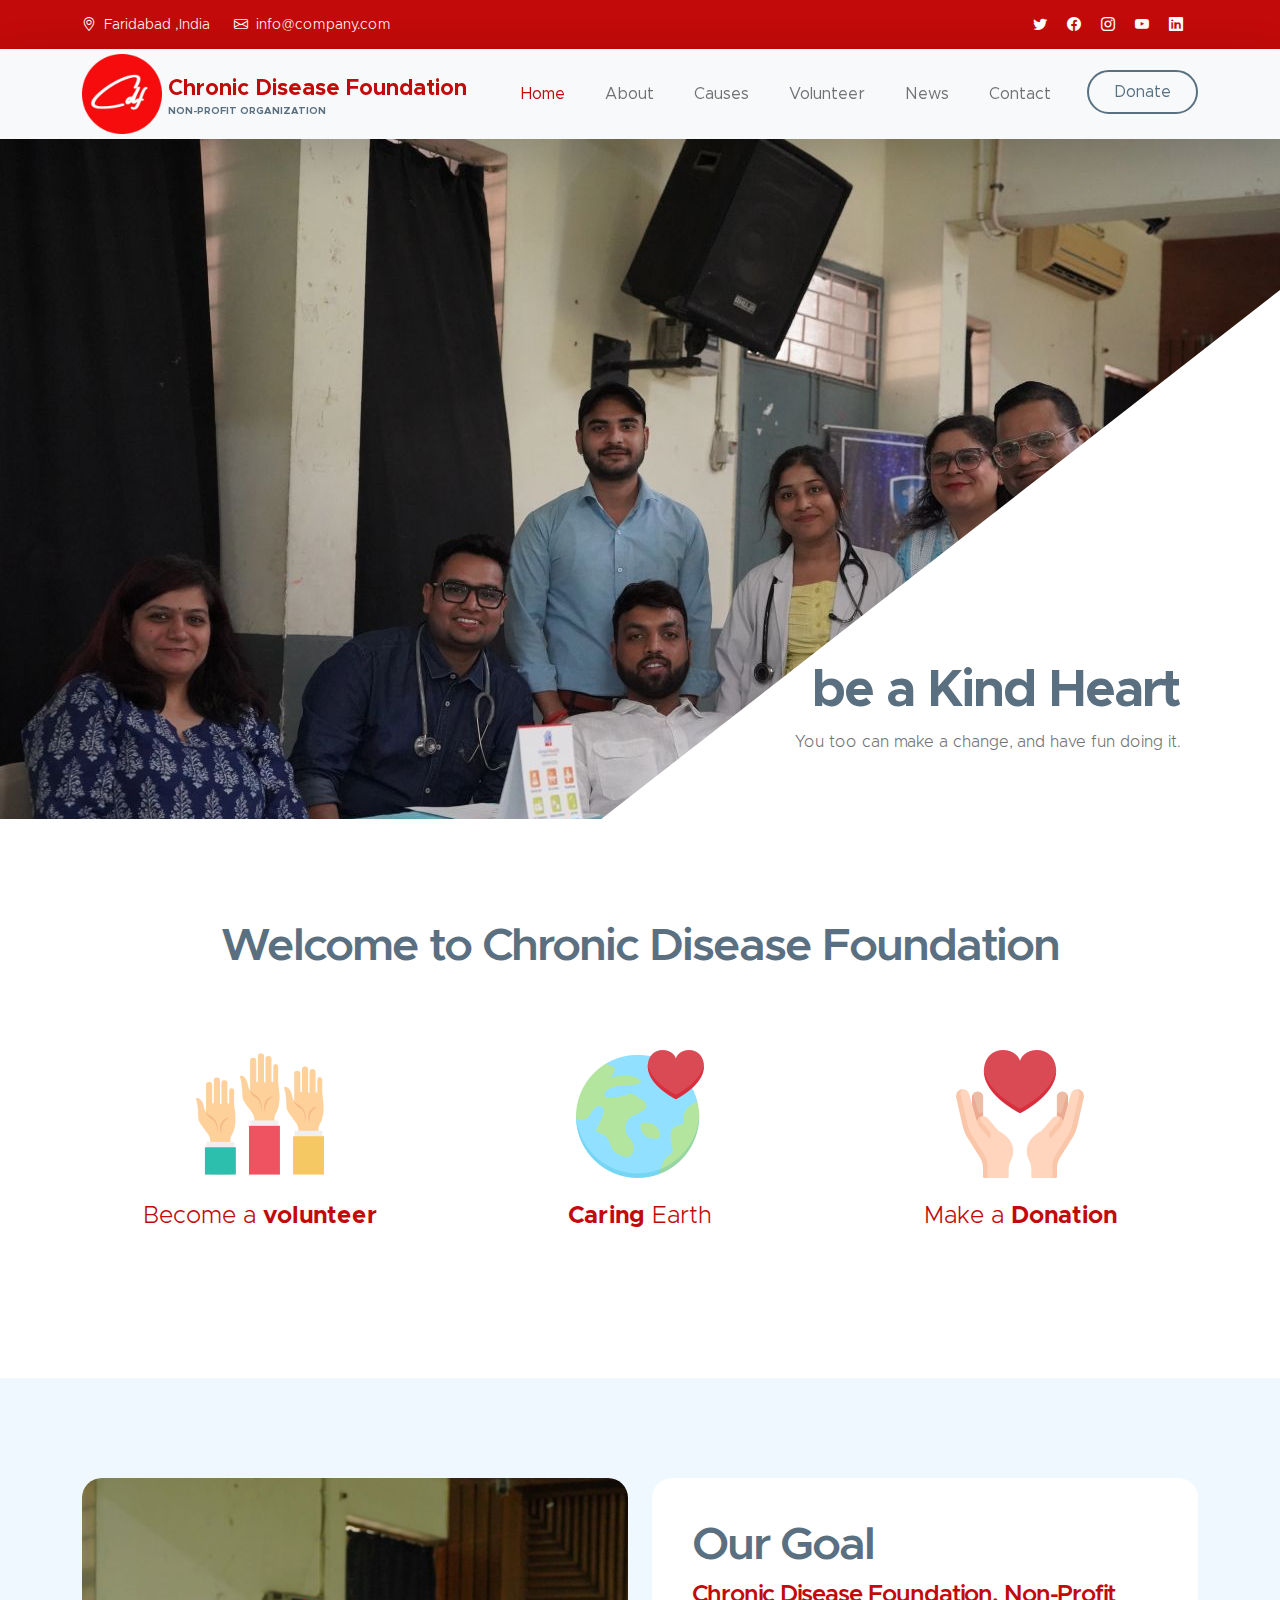
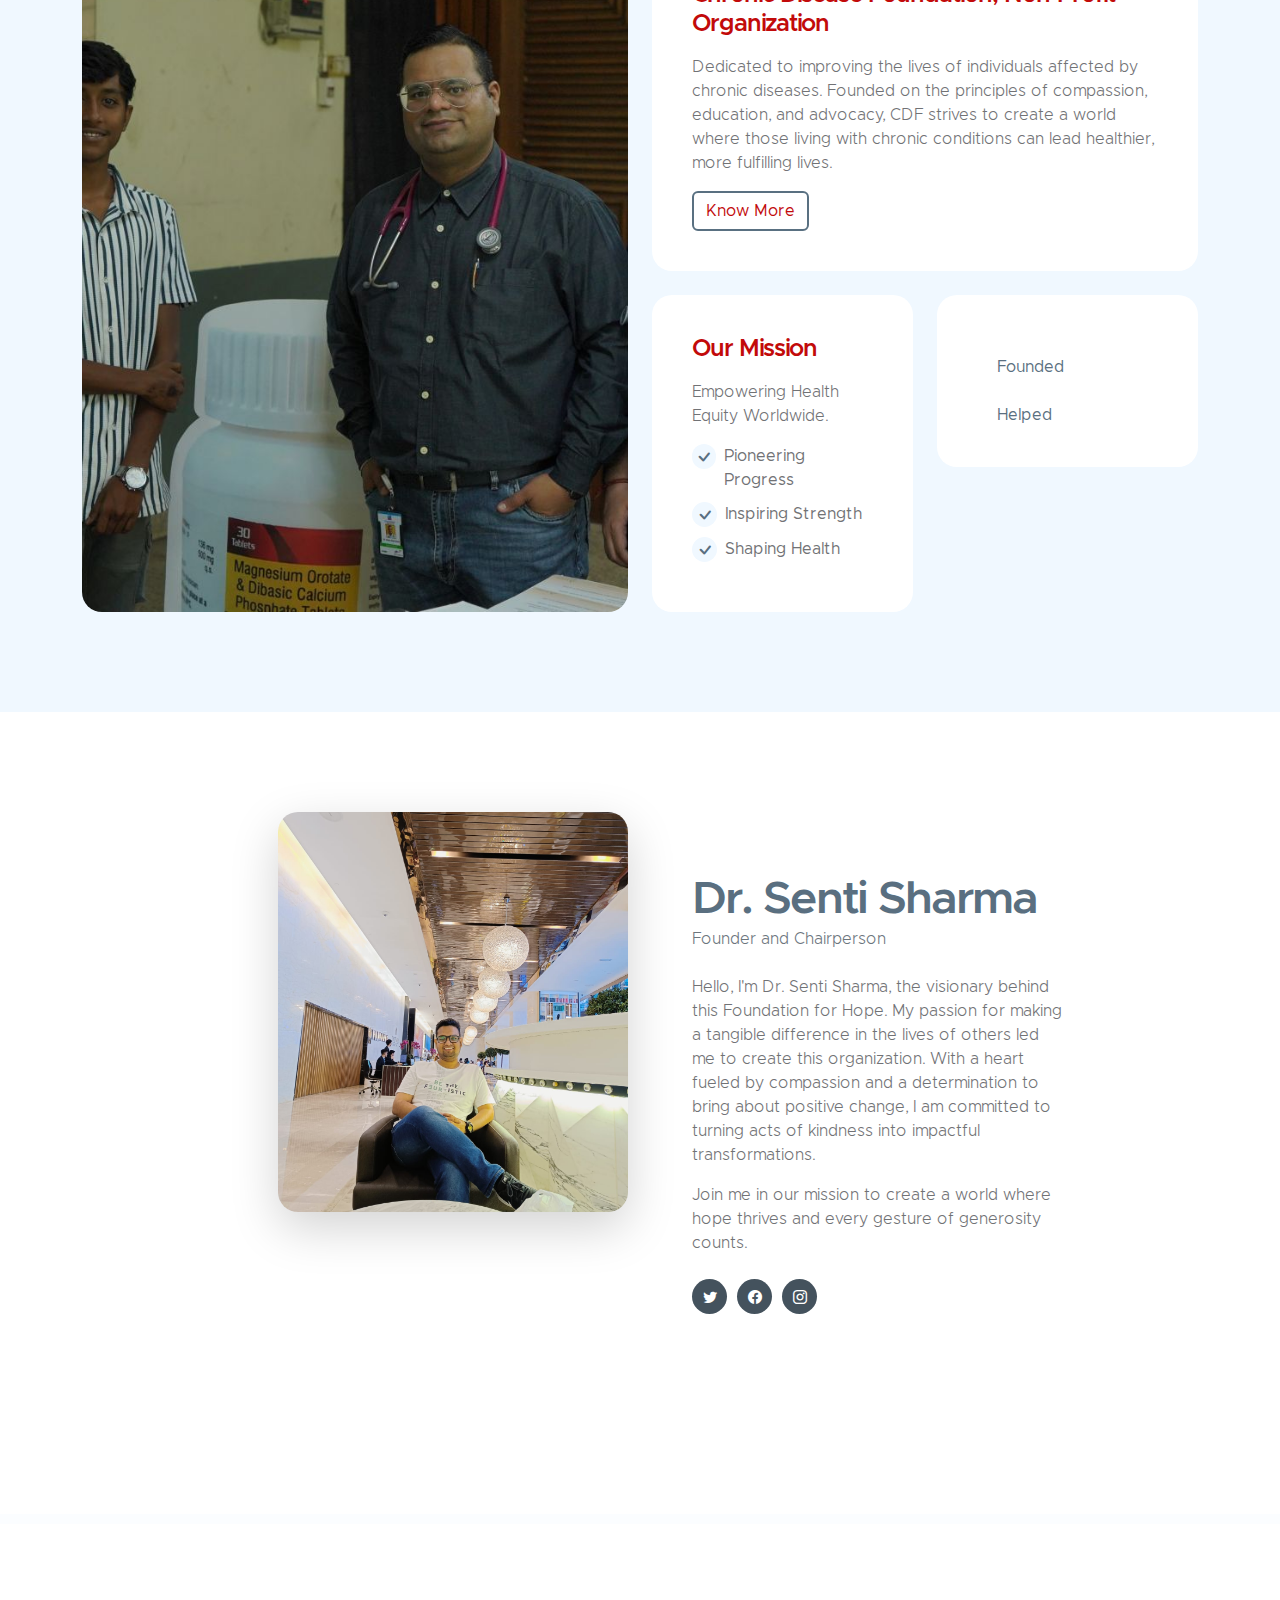
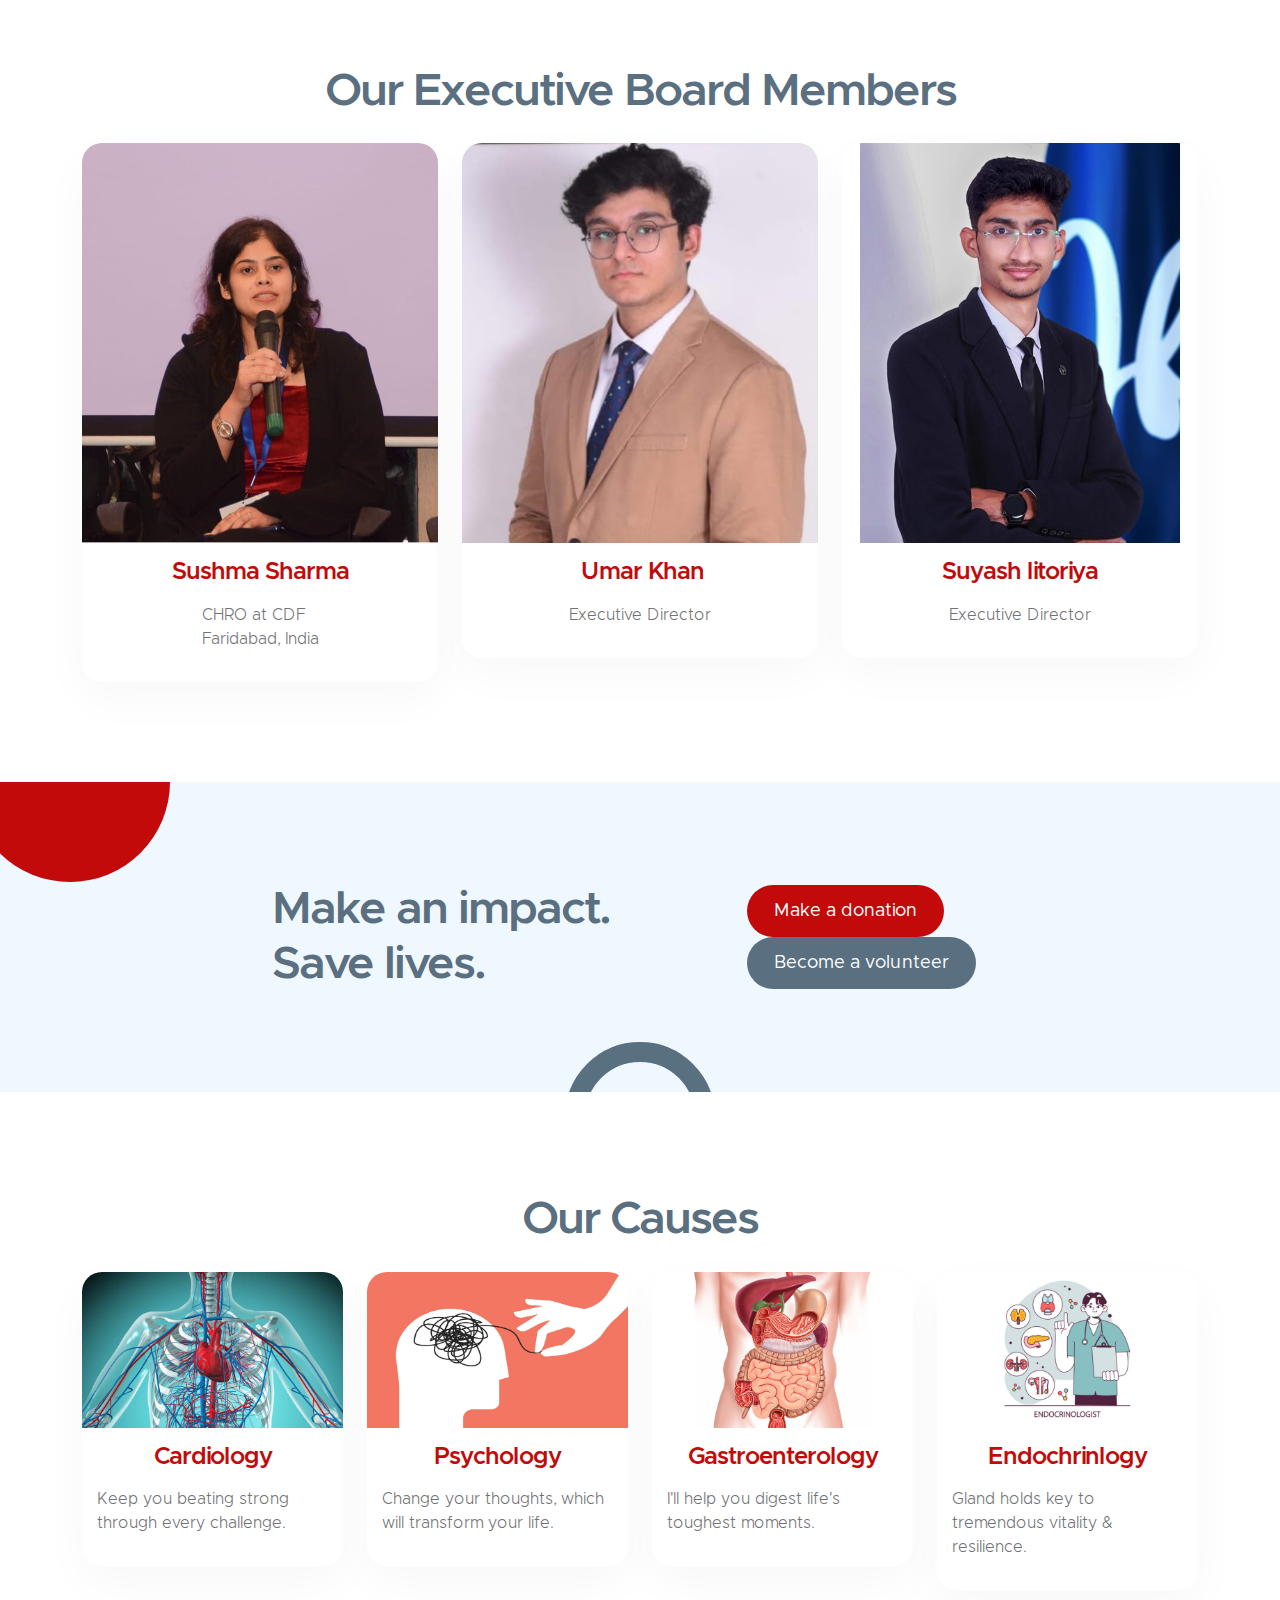
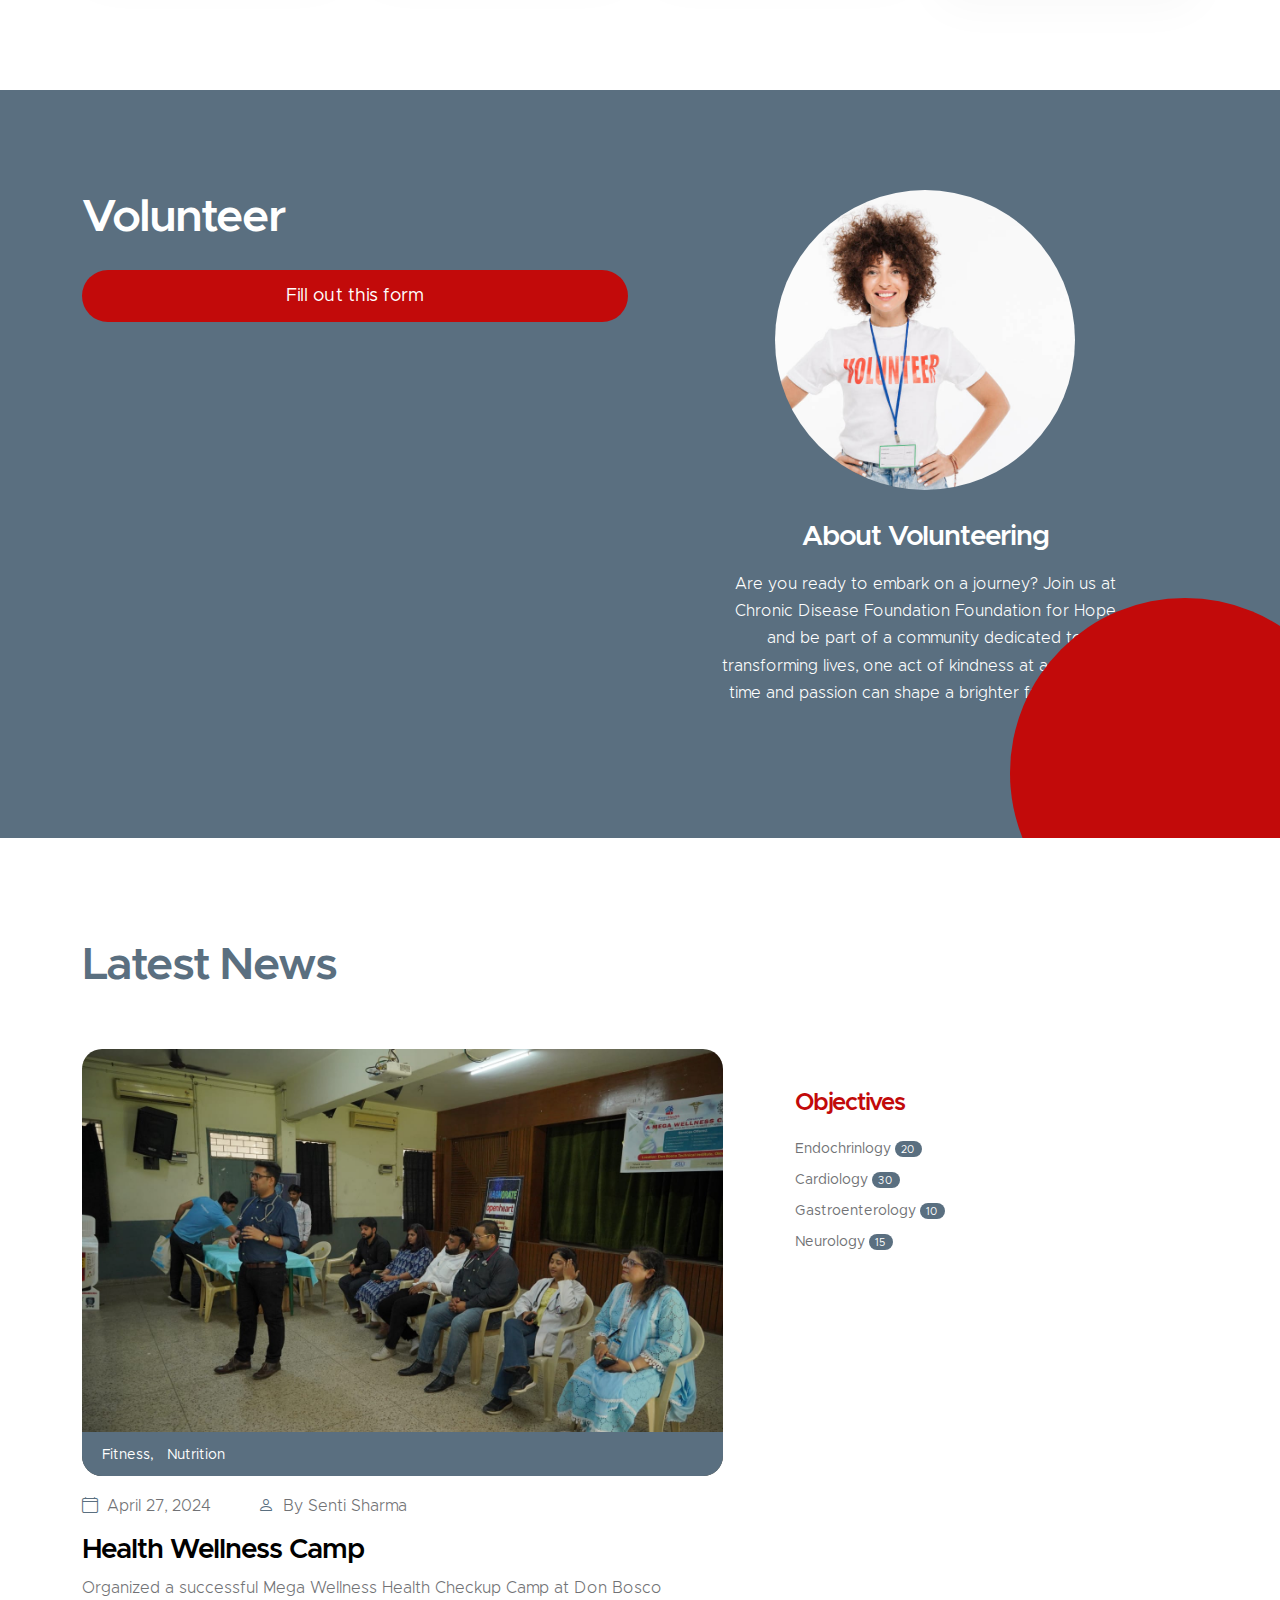
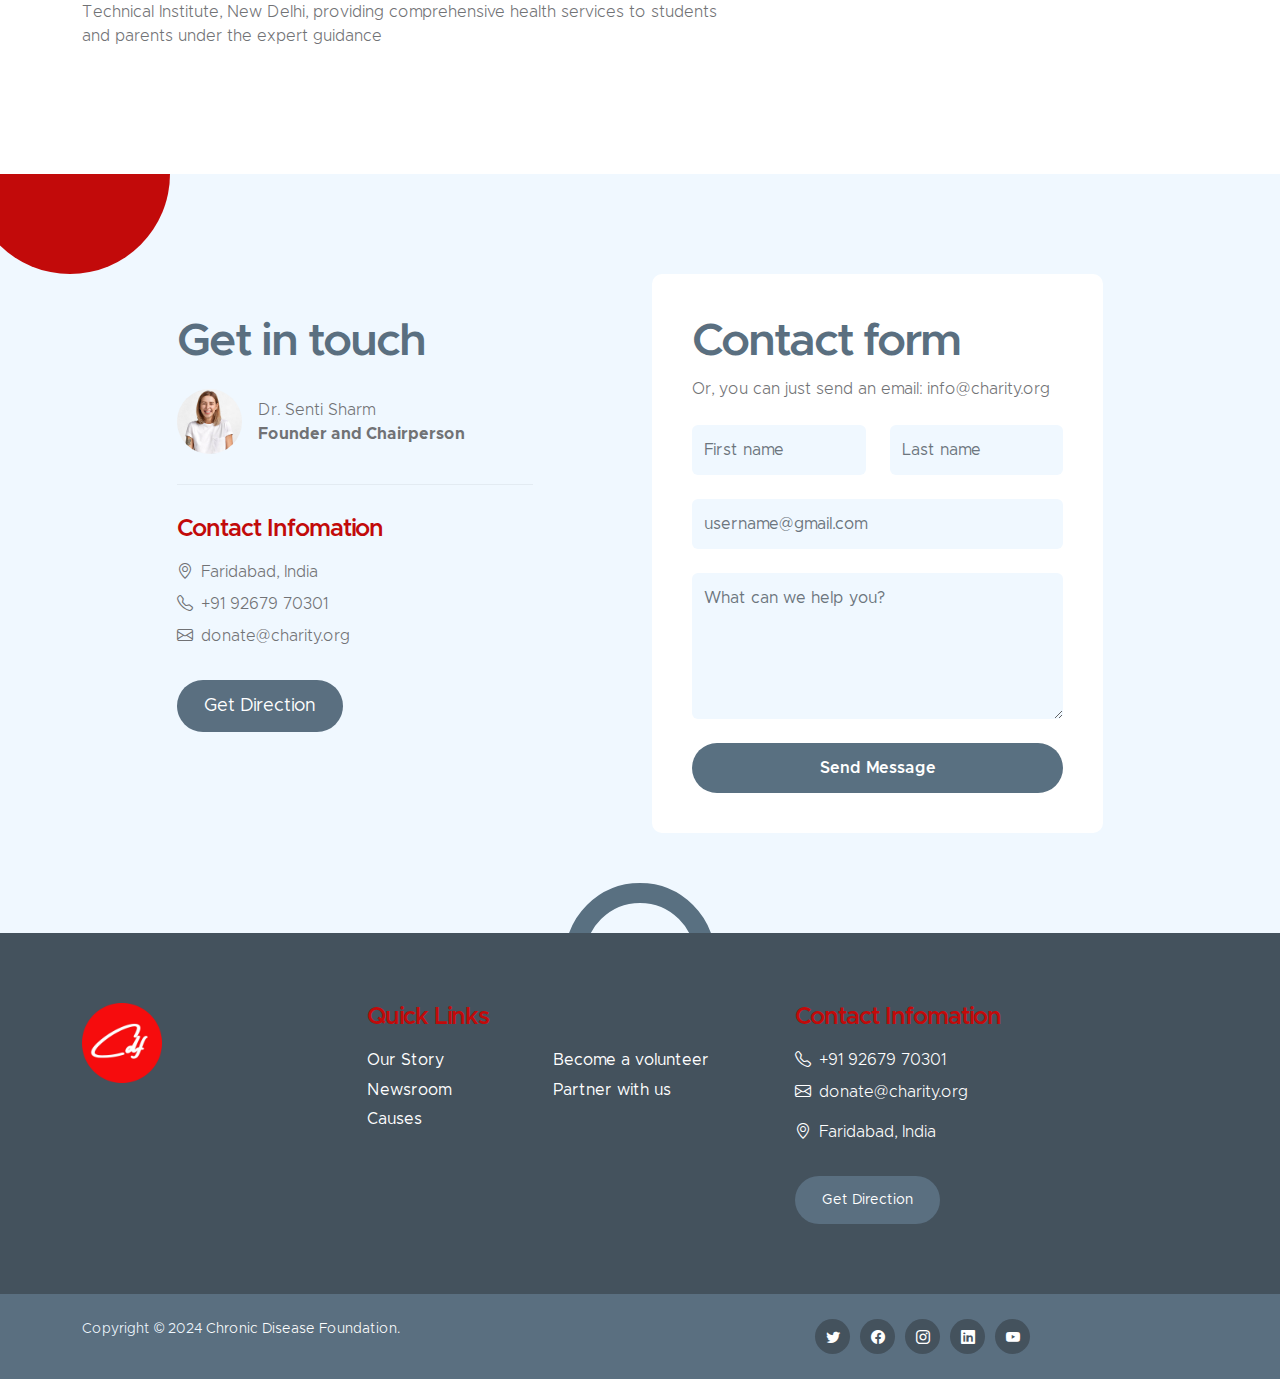
==== commit 743f88db: "Add files via upload" ====
--- a/index.html
+++ b/index.html
@@ -273,7 +273,7 @@
                 <div class="row">
 
                     <div class="col-lg-6 col-12 mb-5 mb-lg-0">
-                        <img src="./images/Umar_khan.jpeg" class="custom-text-box-image img-fluid" alt="">
+                        <img src="./images/work.png" class="custom-text-box-image img-fluid" alt="">
                     </div>
 
                     <div class="col-lg-6 col-12">
@@ -409,8 +409,8 @@
 
 
                     <div class="col-lg-4 col-md-6 col-12 mb-4 mb-lg-0">
-                        <div class="custom-block-wrap" >
-                            <img src="images/member/member3.jpg " class="custom-block-image img-fluid" alt="">
+                        <div class="custom-block-wrap " >
+                            <img src="images/member/member3.jpg " class="custom-block-image-profile img-fluid" alt="">
                             
                             <div class="custom-block d-flex justify-content-center" >
                                 <div class="custom-block-body ">
@@ -425,8 +425,8 @@
                     </div>
 
                     <div class="col-lg-4 col-md-6 col-12 mb-4 mb-lg-0">
-                        <div class="custom-block-wrap">
-                            <img src="images/member/member1.jpg"  class="custom-block-image img-fluid " alt="">
+                        <div class="custom-block-wrap ">
+                            <img src="images/umarkhan.jpeg"  class="custom-block-image-profile img-fluid" alt="" width="1000" height="667">
 
                             <div class="custom-block  d-flex justify-content-center">
                                 <div class="custom-block-body" >
@@ -442,8 +442,8 @@
 
 
                     <div class="col-lg-4 col-md-6 col-12 mb-4 mb-lg-0">
-                        <div class="custom-block-wrap">
-                            <img src="images/member/member2.jpg" class="custom-block-image img-fluid" alt="">
+                        <div class="custom-block-wrap ">
+                            <img src="images/member/member2.jpg" class="custom-block-image-profile img-fluid" alt="">
 
                             <div class="custom-block d-flex justify-content-center">
                                 <div class="custom-block-body ">
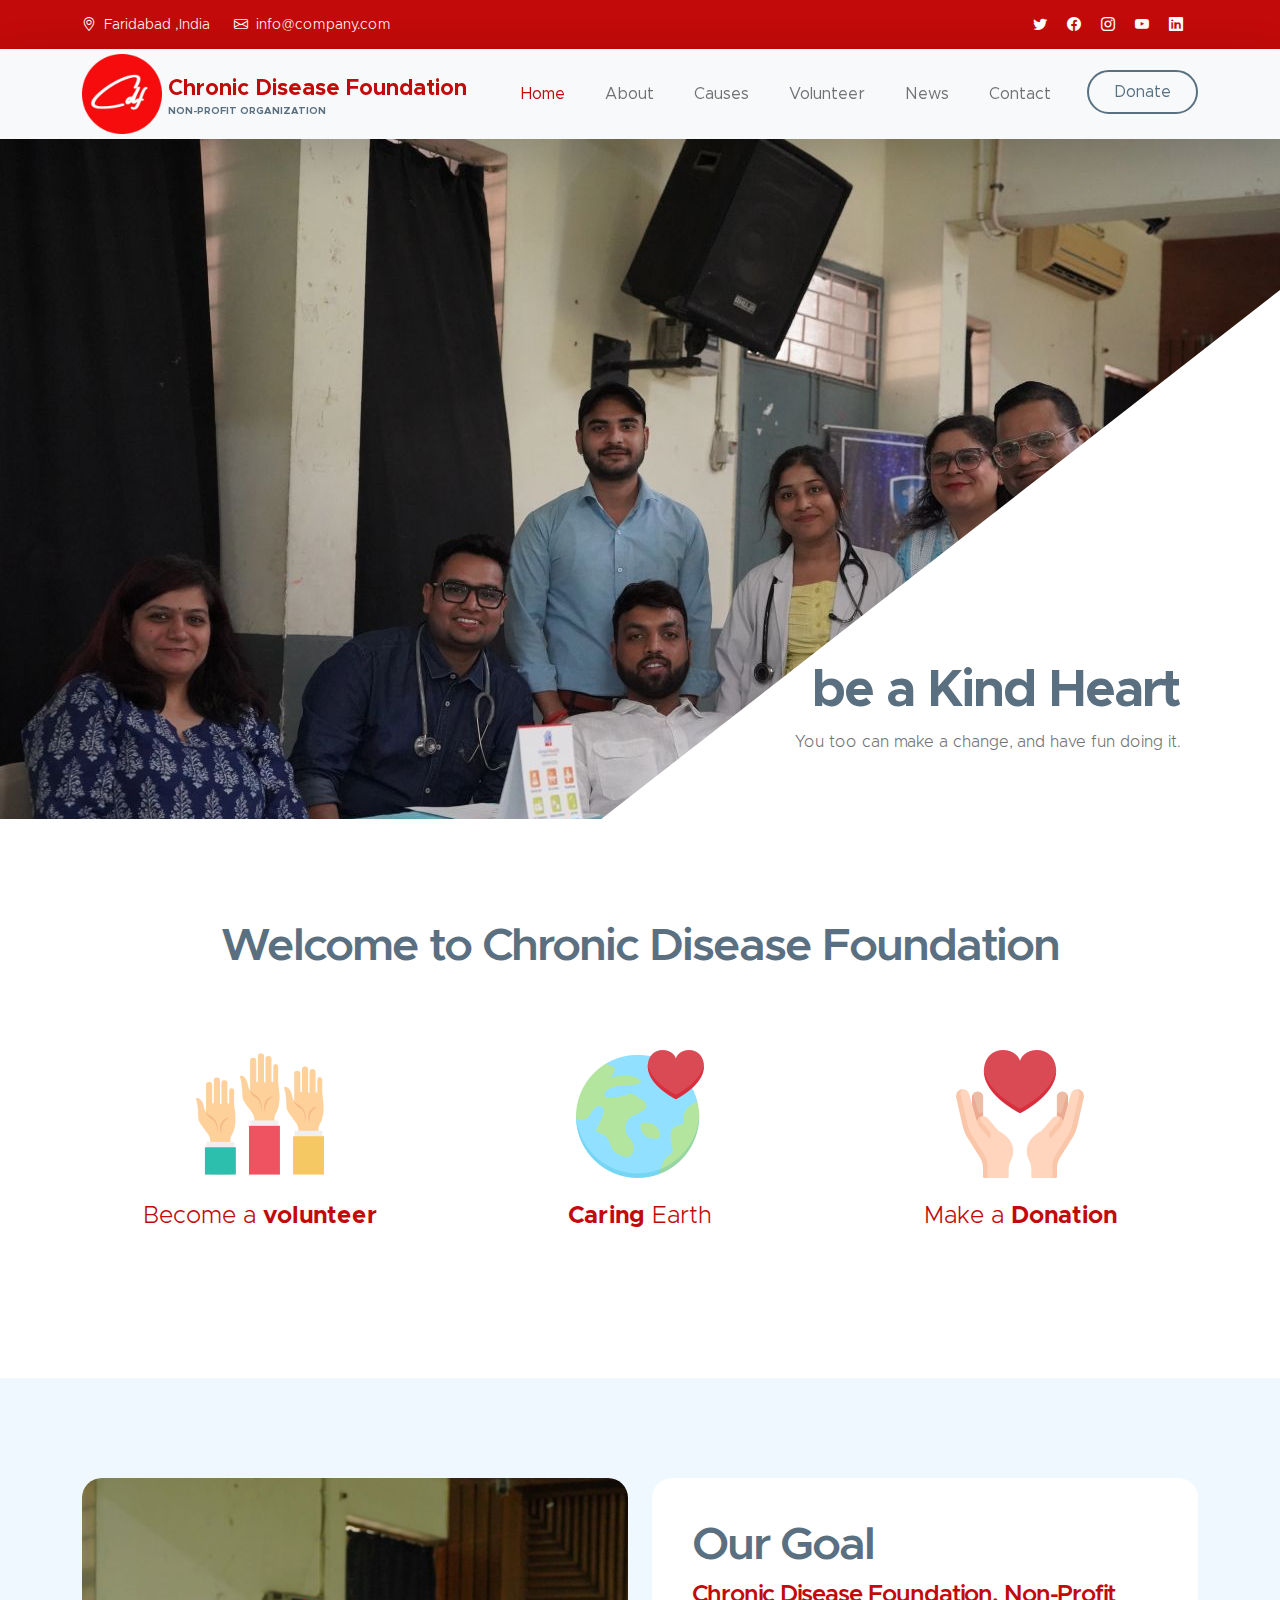
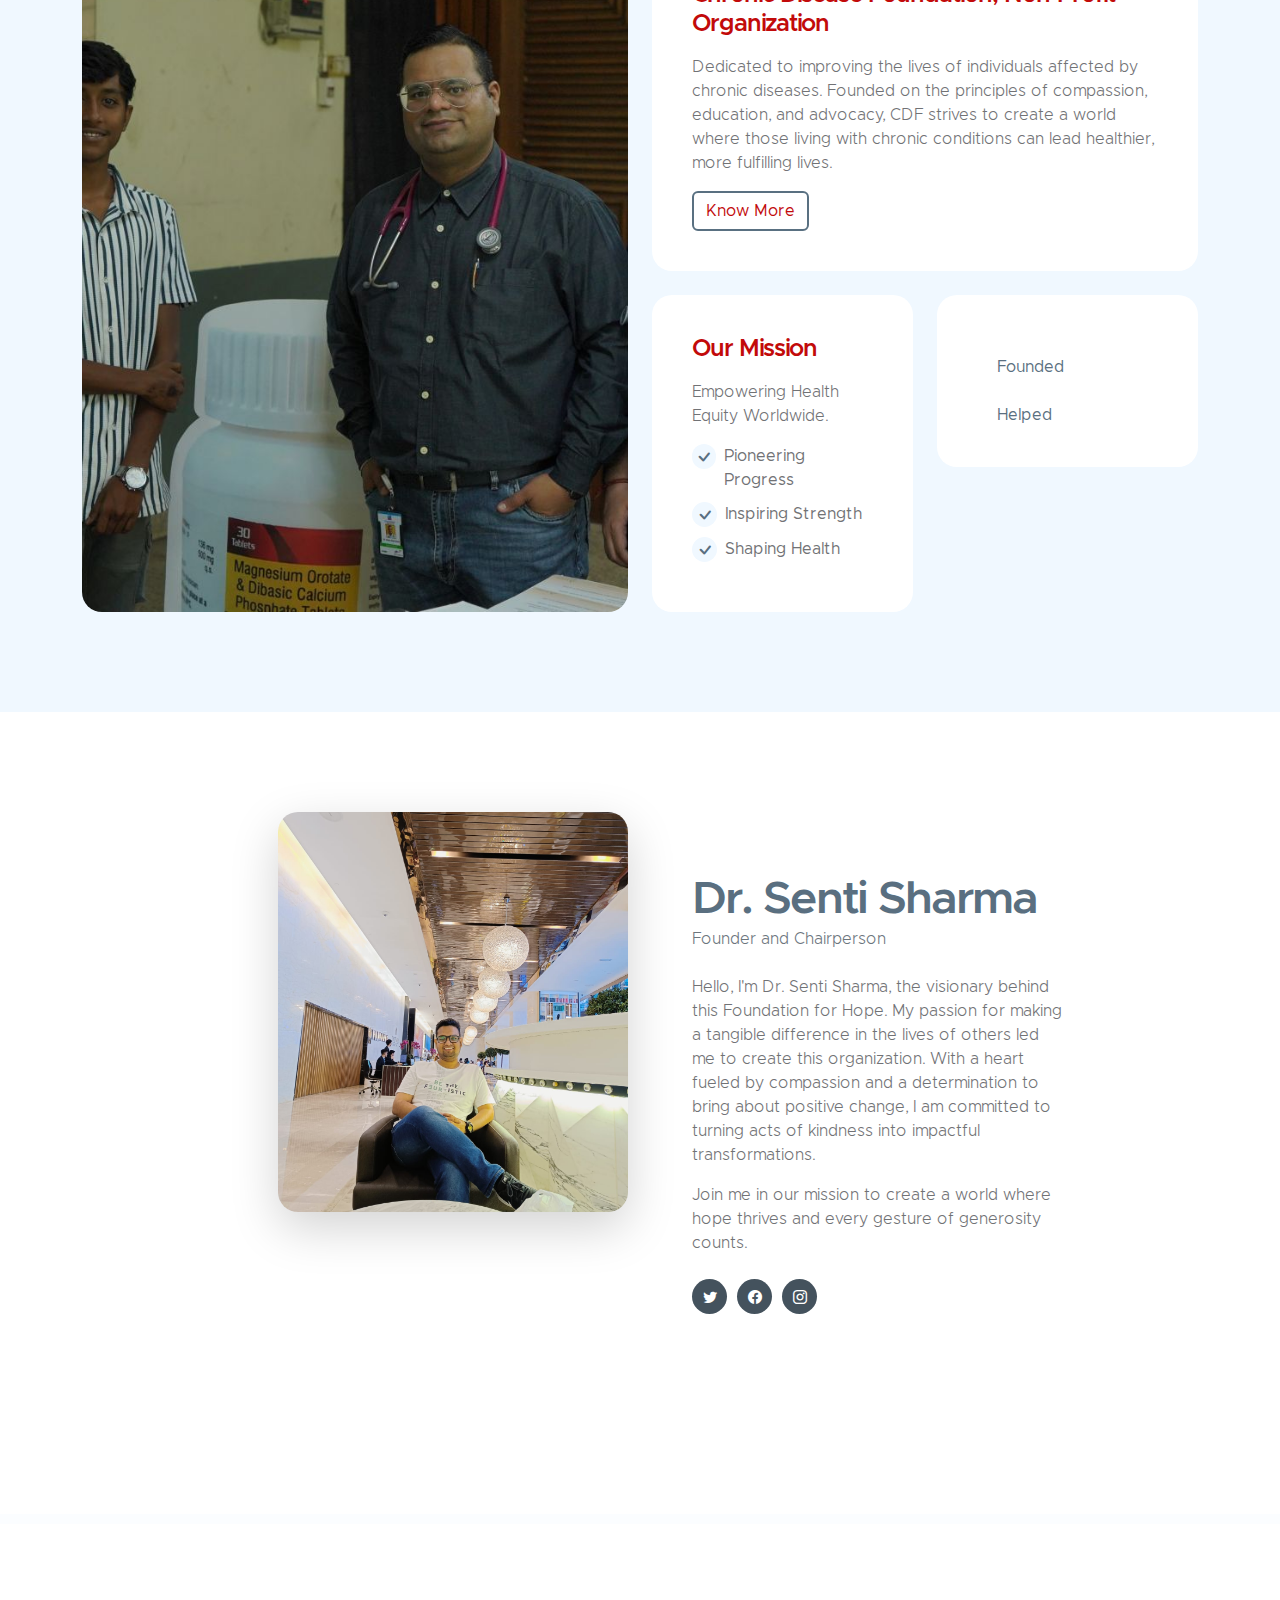
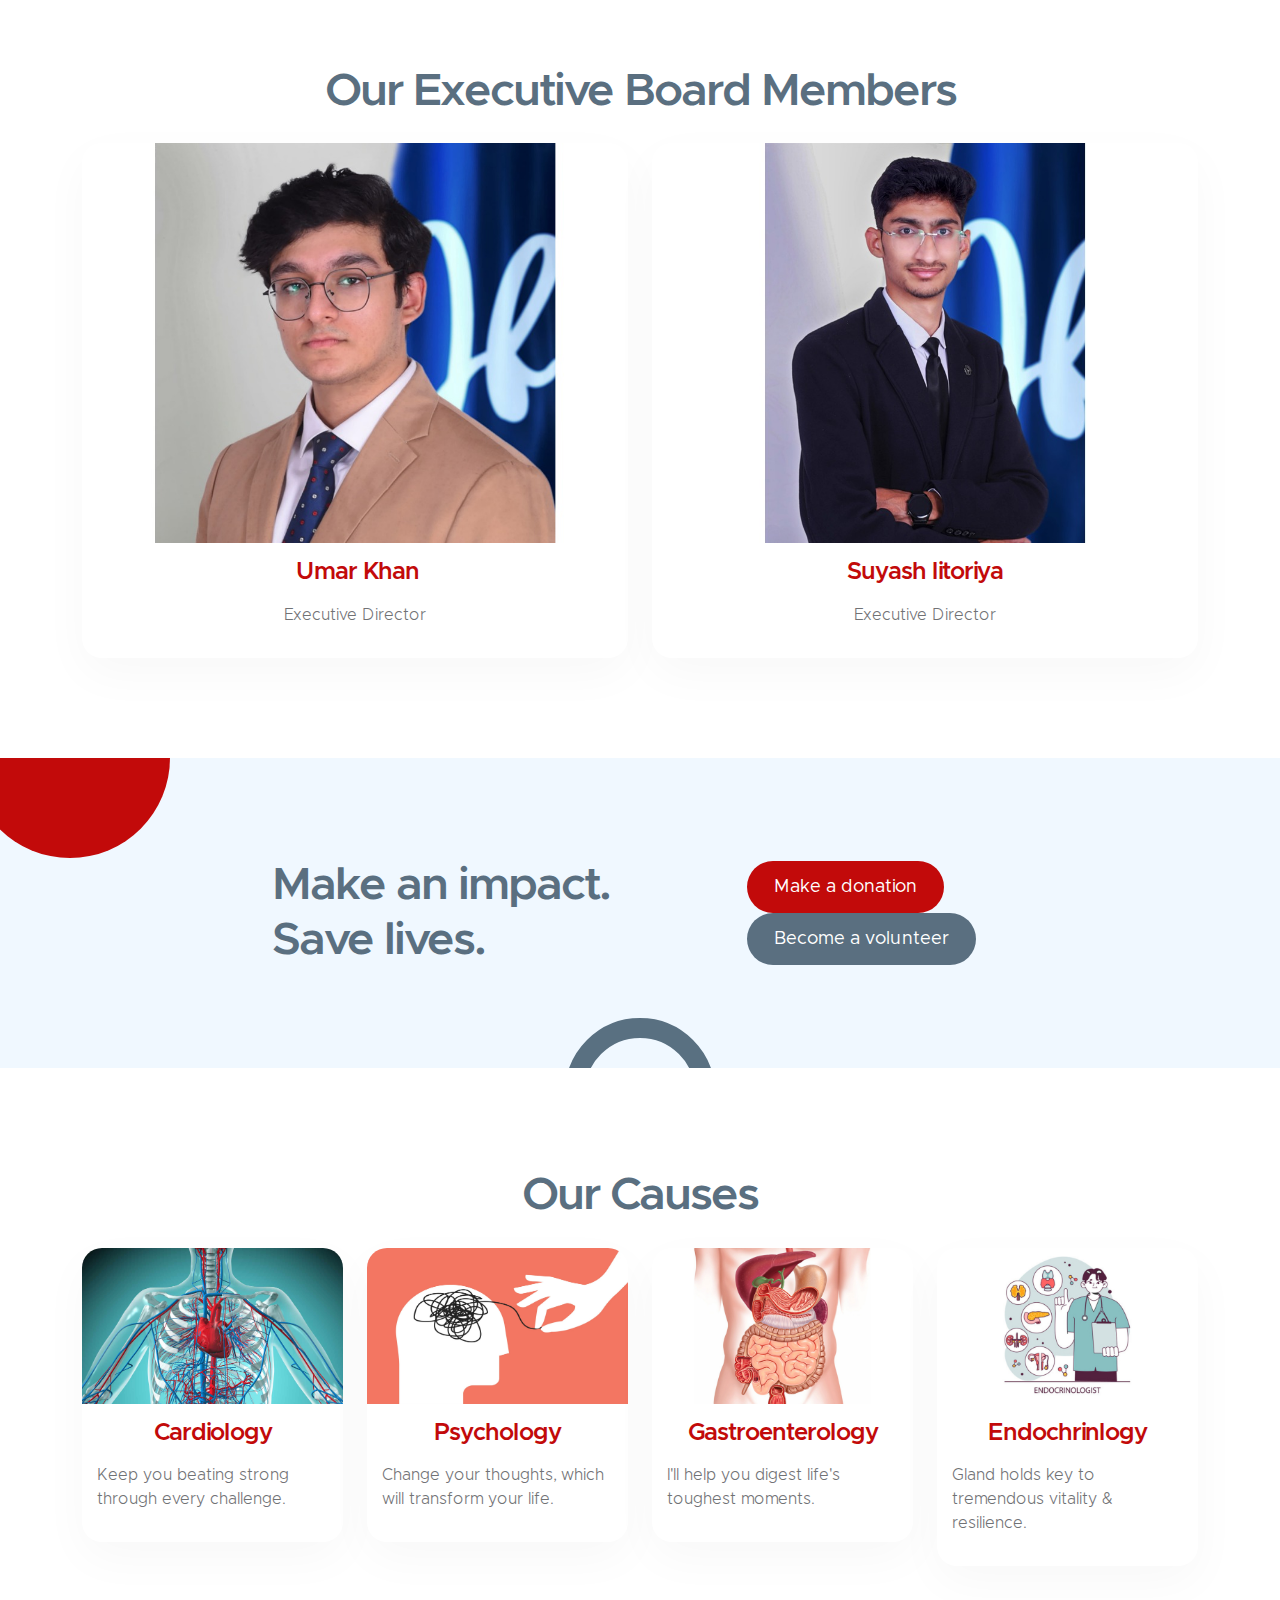
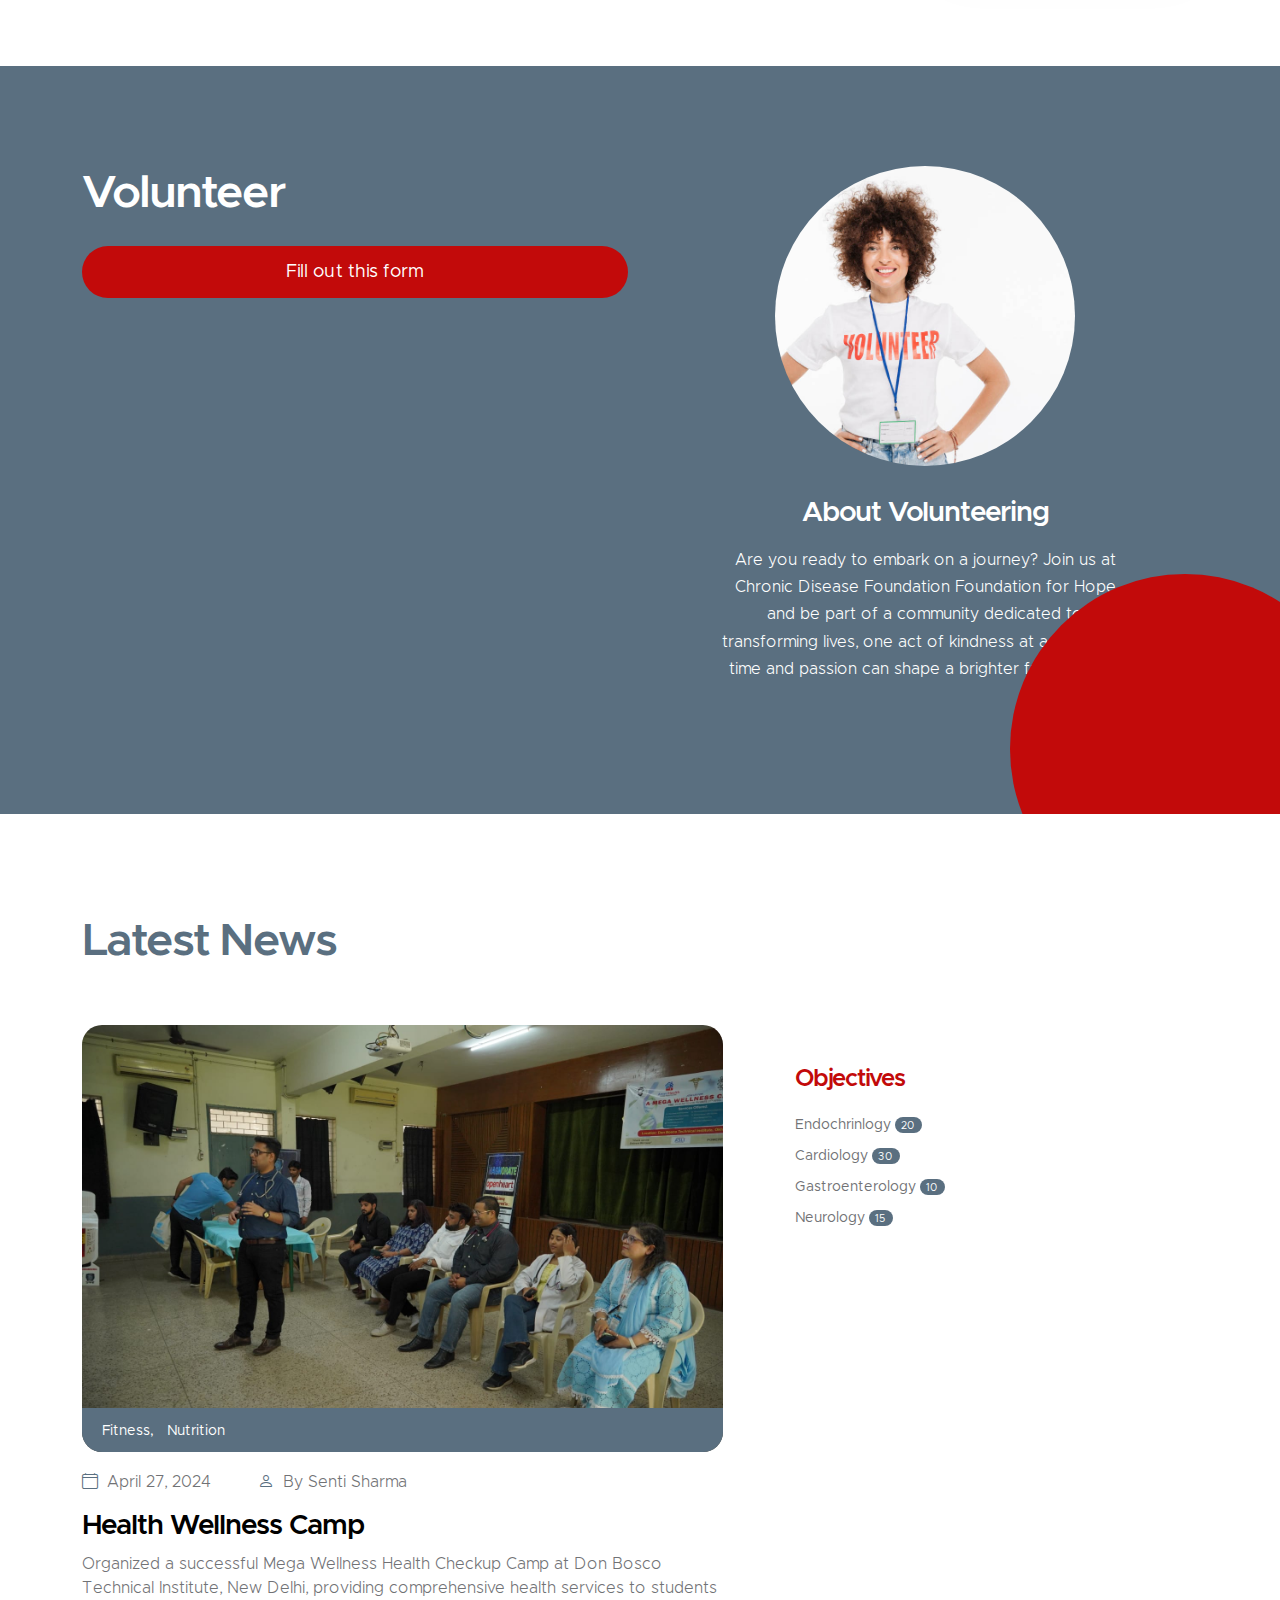
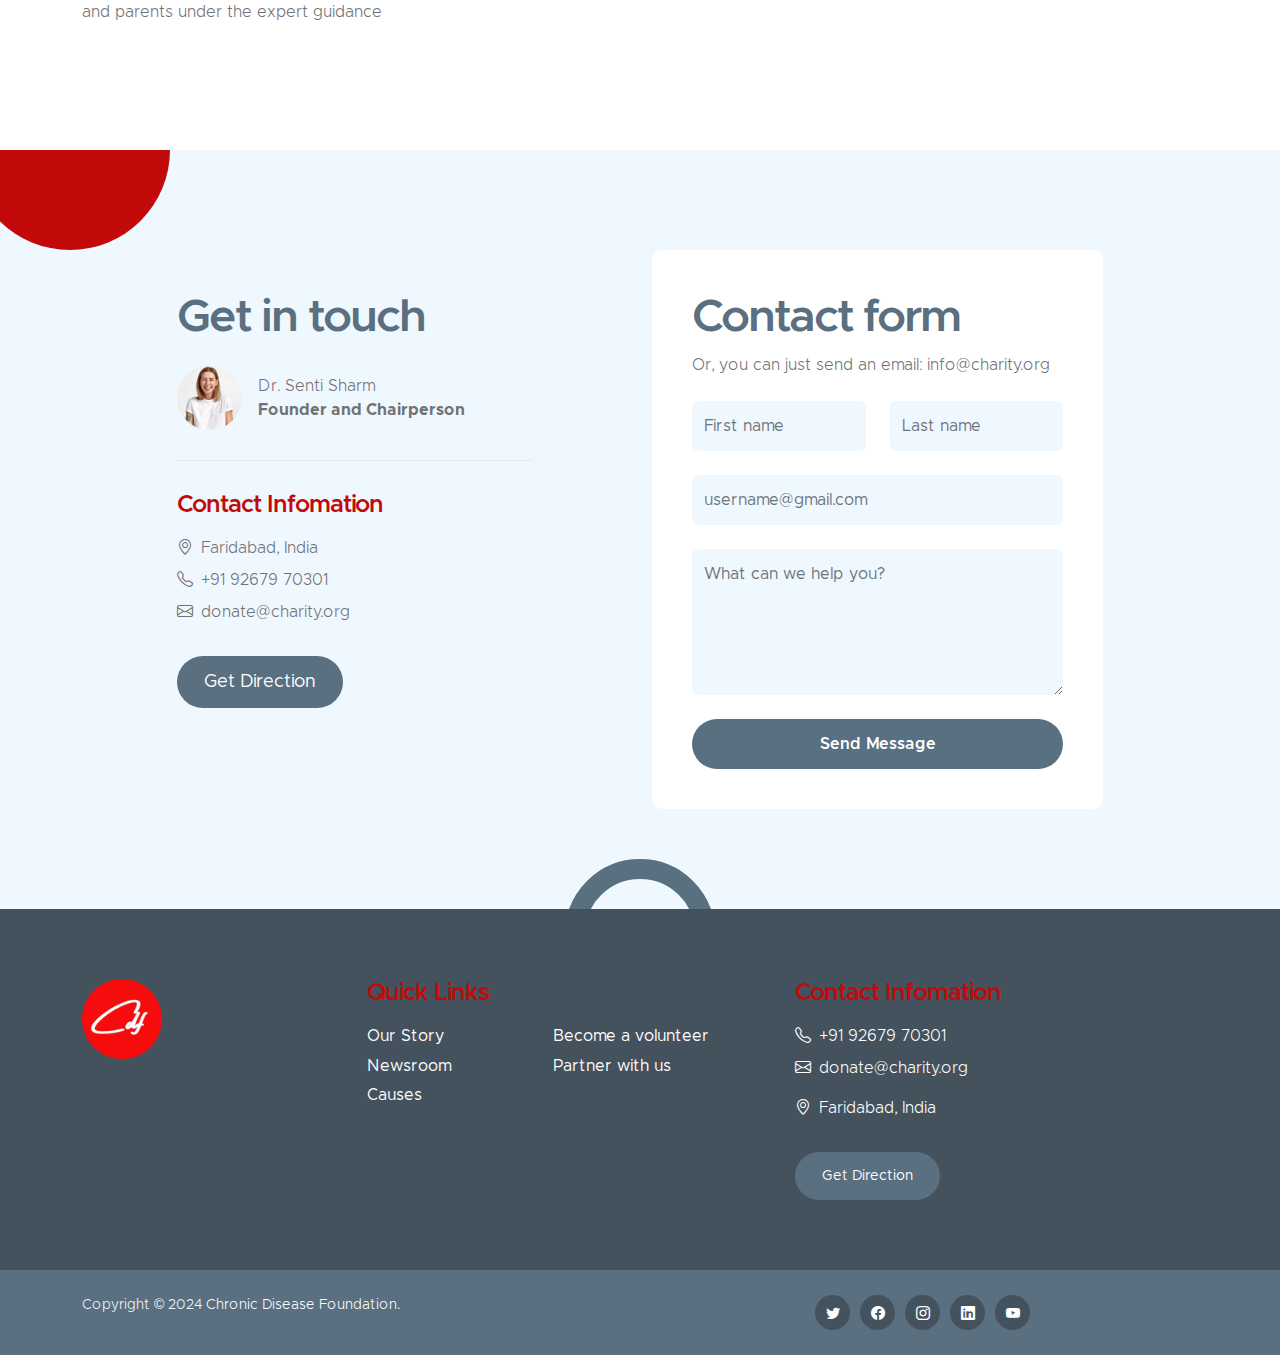
==== commit 4a0b1538: "Add files via upload" ====
--- a/index.html
+++ b/index.html
@@ -407,7 +407,7 @@
                 </div>
                 <div class="row">
 
-
+<!-- 
                     <div class="col-lg-4 col-md-6 col-12 mb-4 mb-lg-0">
                         <div class="custom-block-wrap " >
                             <img src="images/member/member3.jpg " class="custom-block-image-profile img-fluid" alt="">
@@ -422,11 +422,11 @@
                                 </div>
                             </div>
                         </div>
-                    </div>
-
-                    <div class="col-lg-4 col-md-6 col-12 mb-4 mb-lg-0">
+                    </div> -->
+
+                    <div class="col-lg-6 col-md-6 col-12 mb-6 mb-lg-0">
                         <div class="custom-block-wrap ">
-                            <img src="images/umarkhan.jpeg"  class="custom-block-image-profile img-fluid" alt="" width="1000" height="667">
+                            <img src="images/member/member1.jpg"  class="custom-block-image-profile img-fluid" alt="" width="1000" height="667">
 
                             <div class="custom-block  d-flex justify-content-center">
                                 <div class="custom-block-body" >
@@ -441,7 +441,7 @@
                     </div>
 
 
-                    <div class="col-lg-4 col-md-6 col-12 mb-4 mb-lg-0">
+                    <div class="col-lg-6 col-md-6 col-12 mb-6 mb-lg-0">
                         <div class="custom-block-wrap ">
                             <img src="images/member/member2.jpg" class="custom-block-image-profile img-fluid" alt="">
 
@@ -567,8 +567,9 @@
 
                     <div class="col-lg-6 col-12">
                         <h2 class="text-white mb-4">Volunteer</h2>
-                            <button type="button" href="#" target="_blank"
-                                class="form-control custom-btn-1">Fill out this form</button>
+                        <a href="https://docs.google.com/forms/d/e/1FAIpQLScXQDK2fRhRqoqWPrW6SN4CHwSbNNQrKqiSMmLddMeNy4jwPQ/viewform?usp=sf_link">
+                            <button type="button"  target="_blank"
+                                class="form-control custom-btn-1">Fill out this form</button></a>
 
                         <br>
 
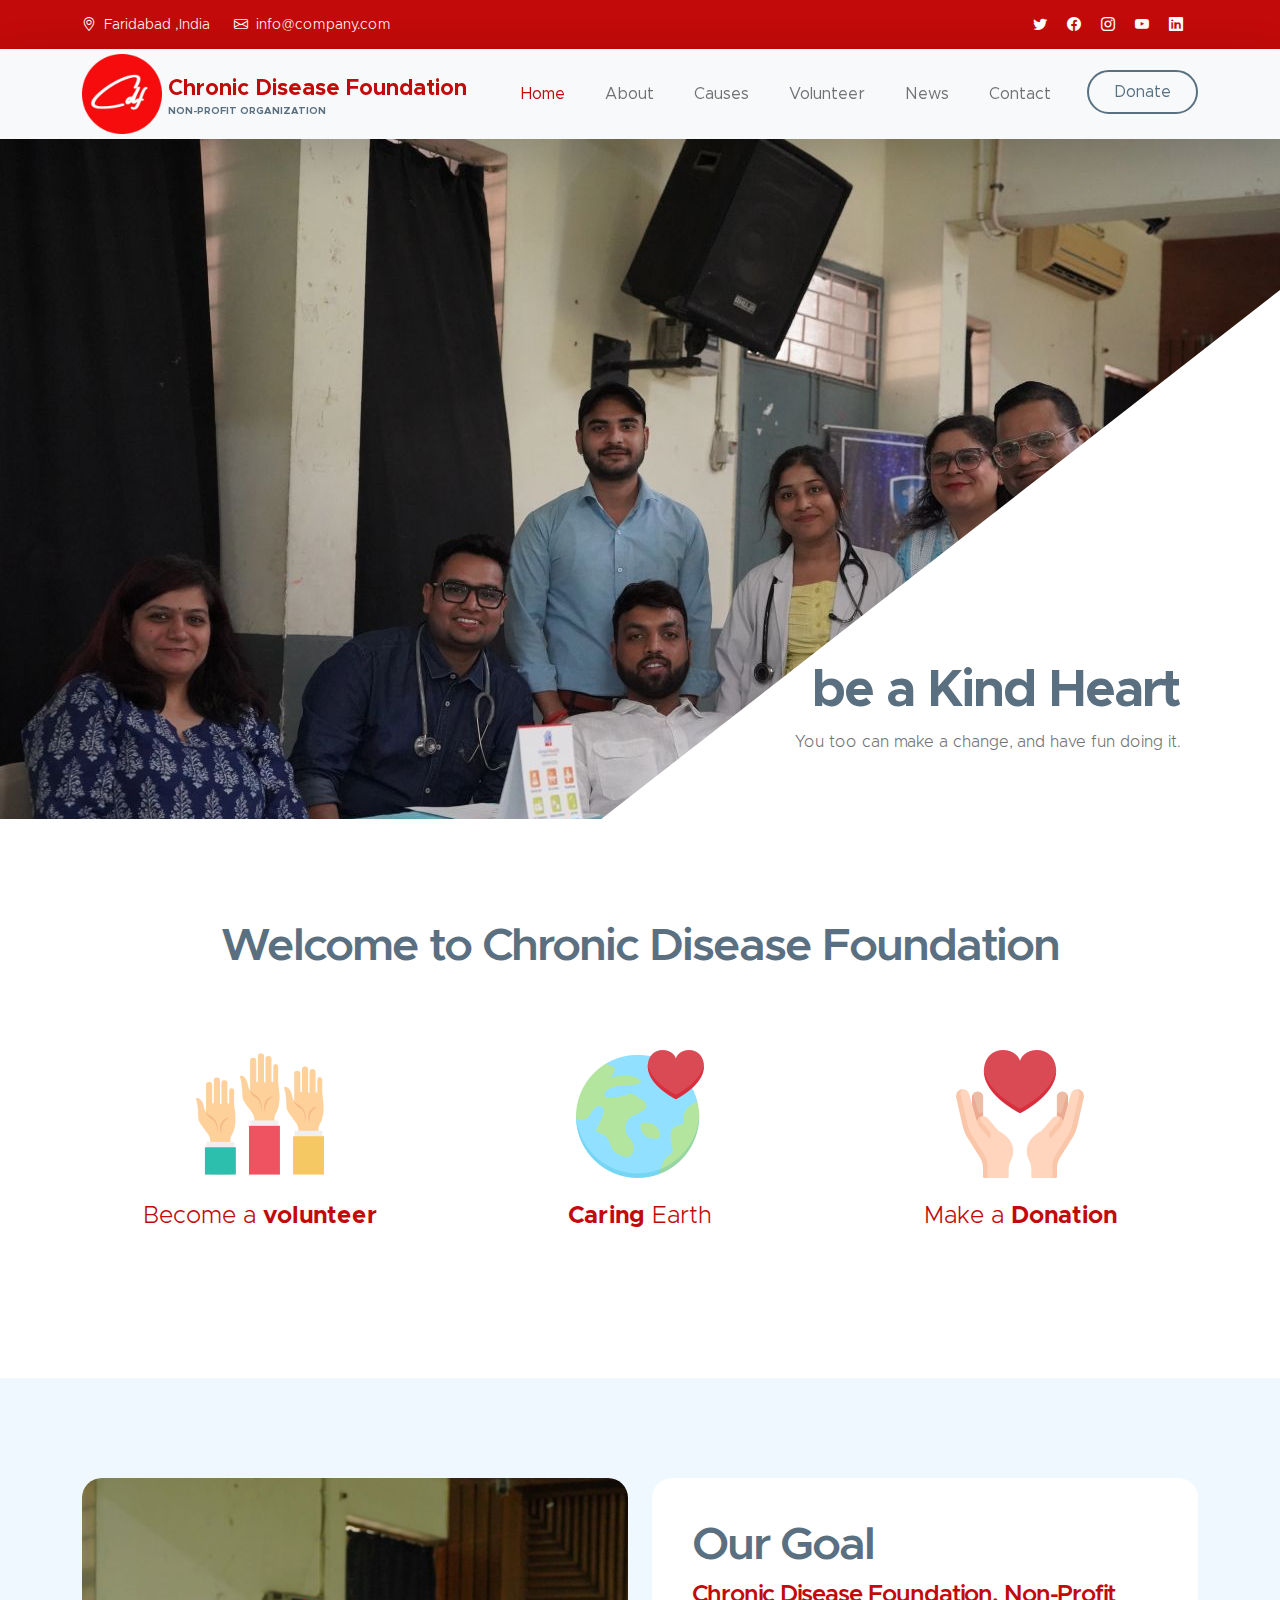
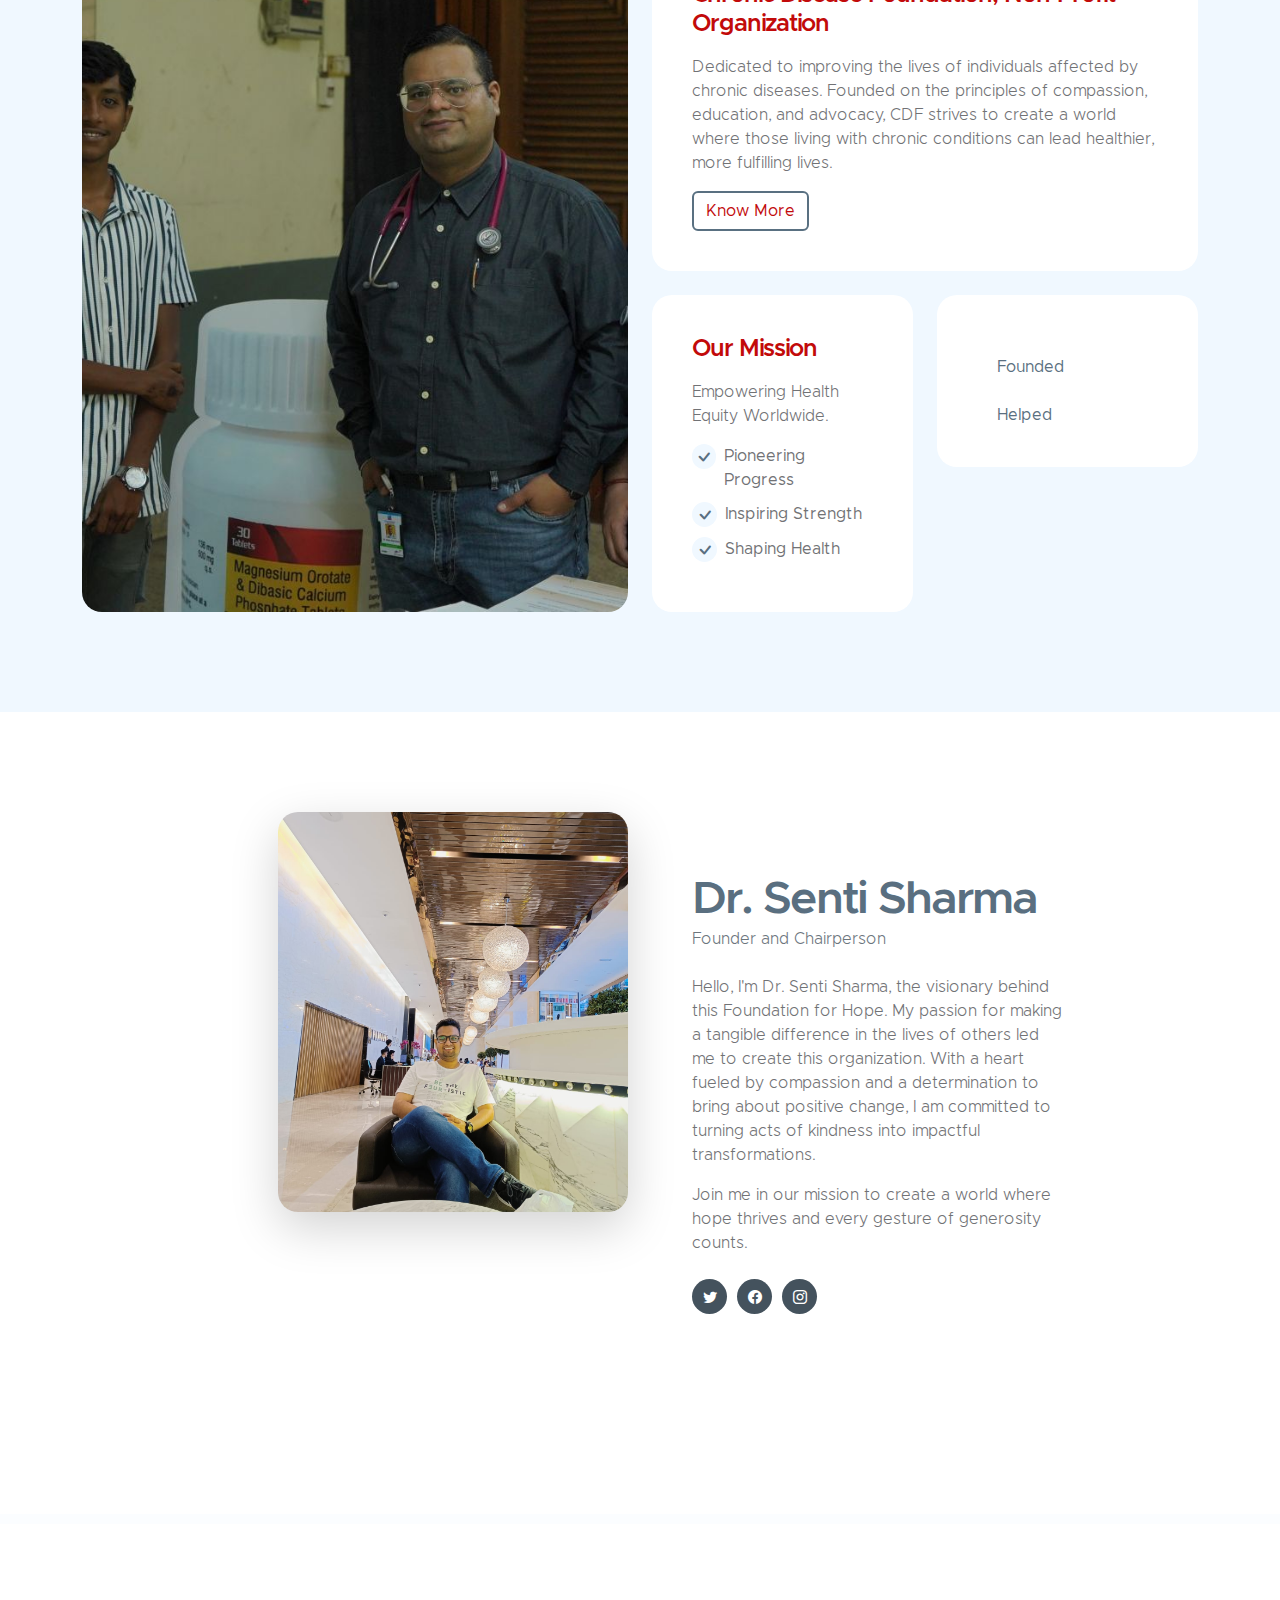
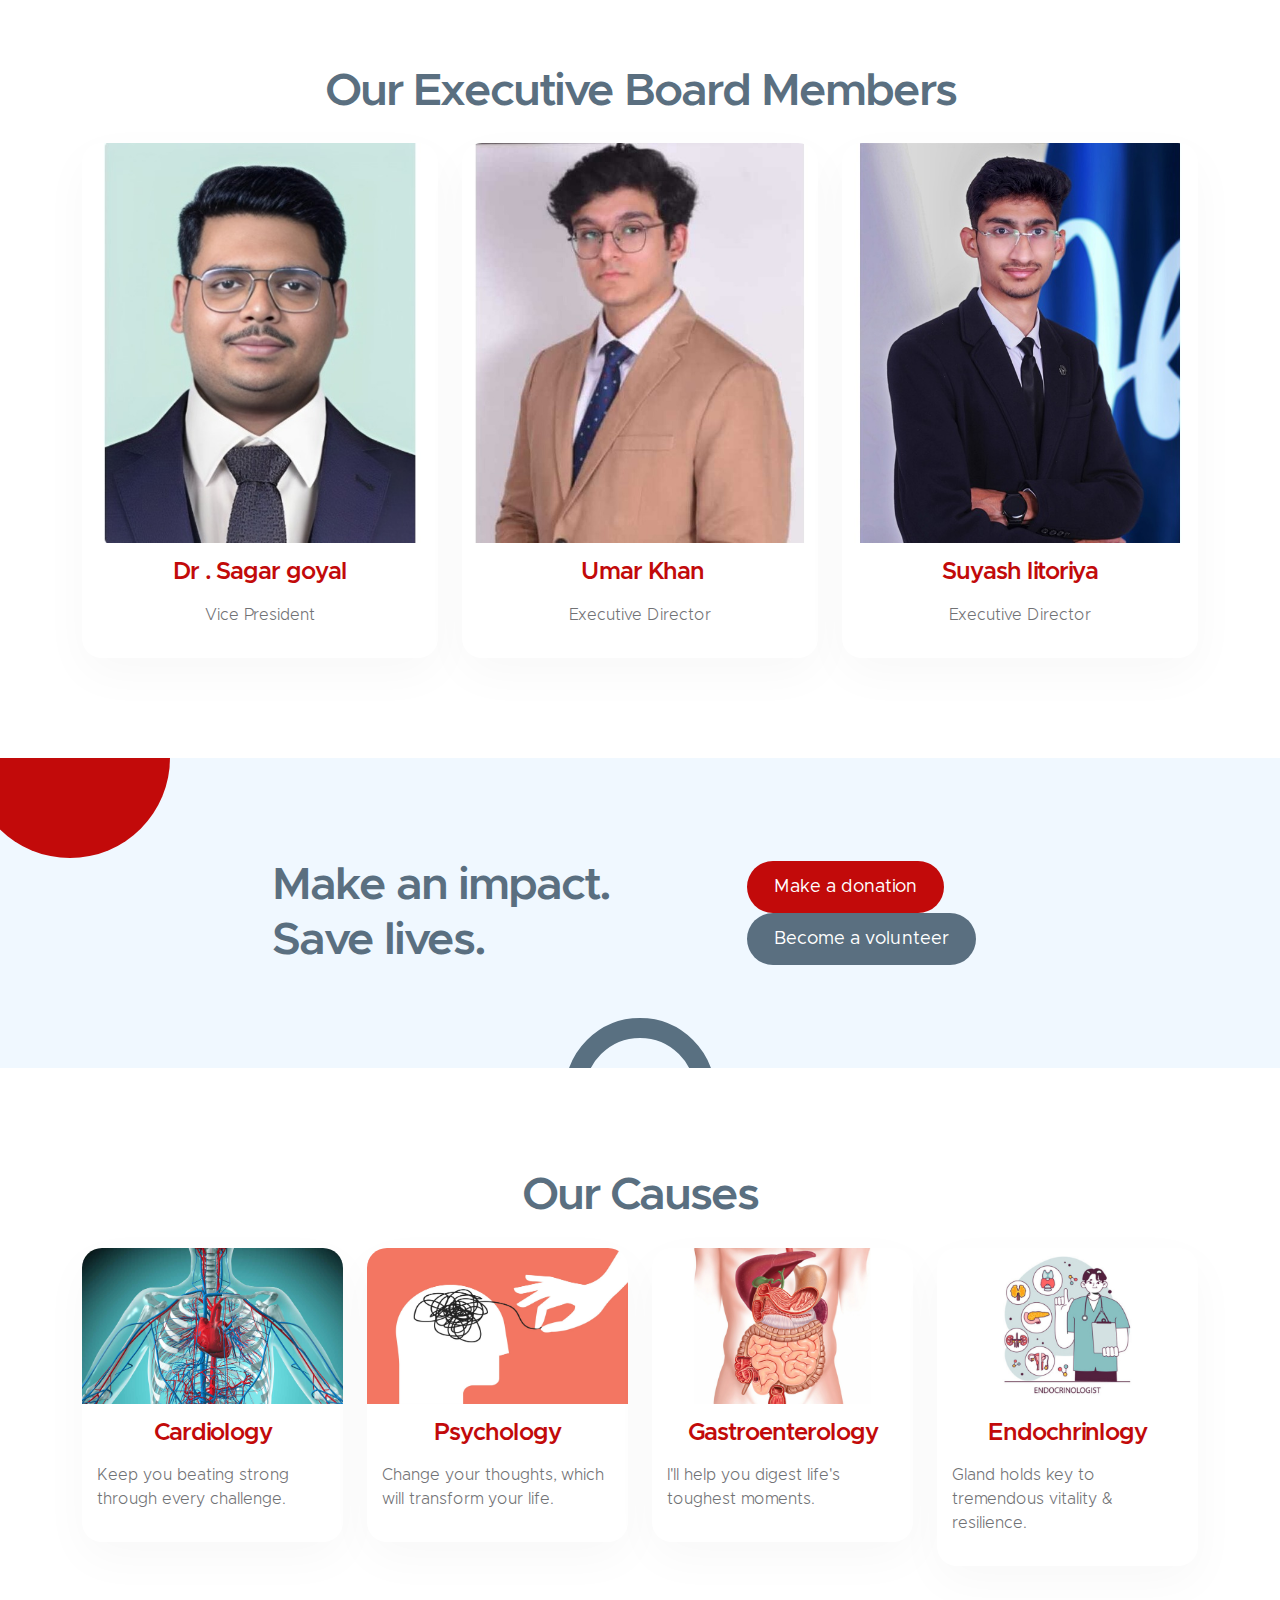
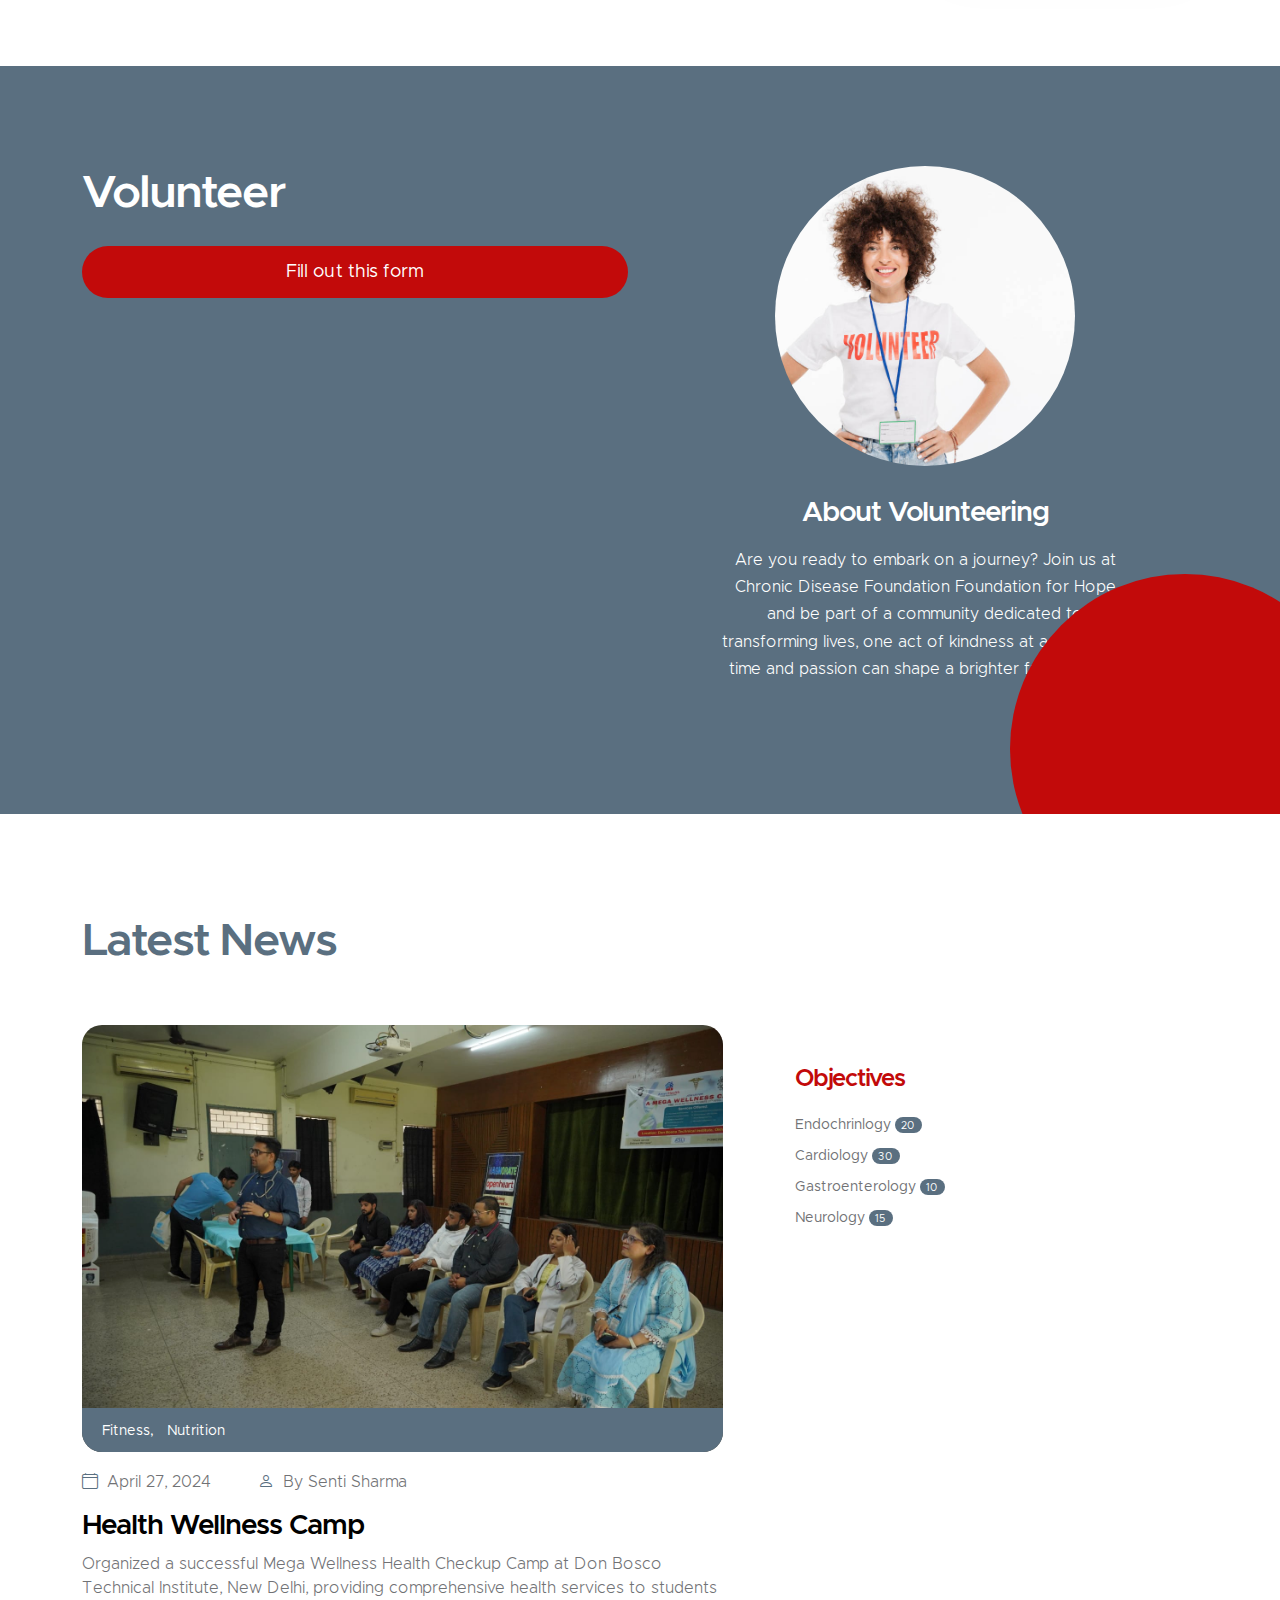
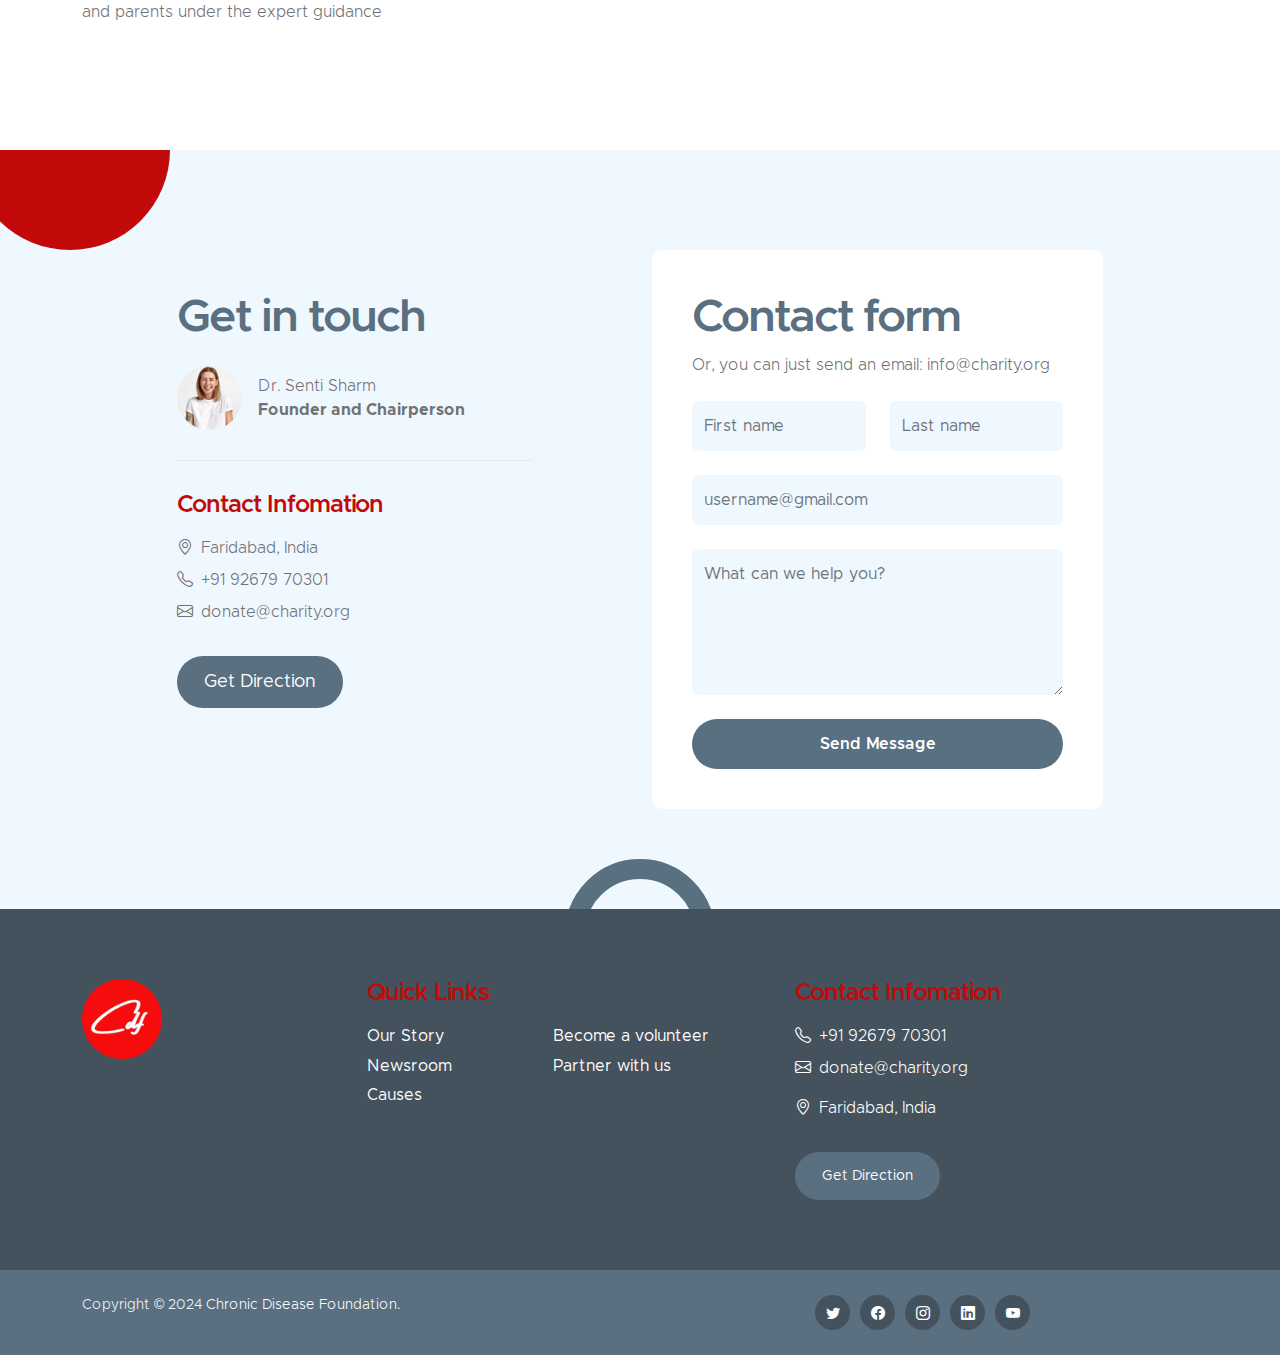
==== commit e6bc983f: "Add files via upload" ====
--- a/index.html
+++ b/index.html
@@ -407,26 +407,25 @@
                 </div>
                 <div class="row">
 
-<!-- 
+
                     <div class="col-lg-4 col-md-6 col-12 mb-4 mb-lg-0">
                         <div class="custom-block-wrap " >
-                            <img src="images/member/member3.jpg " class="custom-block-image-profile img-fluid" alt="">
+                            <img src="images/member/member4.jpg " class="custom-block-image-profile img-fluid" alt="">
                             
                             <div class="custom-block d-flex justify-content-center" >
                                 <div class="custom-block-body ">
-                                    <h5 class="mb-3">Sushma Sharma</h5>
-                                    <p class="d-flex justify-content-center">CHRO at CDF<br>
-                                    Faridabad, India</p>
-
-
-                                </div>
-                            </div>
-                        </div>
-                    </div> -->
-
-                    <div class="col-lg-6 col-md-6 col-12 mb-6 mb-lg-0">
+                                    <h5 class="mb-3">Dr . Sagar goyal </h5>
+                                    <p class="d-flex justify-content-center">Vice President</p>
+
+
+                                </div>
+                            </div>
+                        </div>
+                    </div>
+
+                    <div class="col-lg-4 col-md-6 col-12 mb-4 mb-lg-0">
                         <div class="custom-block-wrap ">
-                            <img src="images/member/member1.jpg"  class="custom-block-image-profile img-fluid" alt="" width="1000" height="667">
+                            <img src="images/member/umarkhan.jpeg"  class="custom-block-image-profile img-fluid" alt="" width="1000" height="667">
 
                             <div class="custom-block  d-flex justify-content-center">
                                 <div class="custom-block-body" >
@@ -441,7 +440,7 @@
                     </div>
 
 
-                    <div class="col-lg-6 col-md-6 col-12 mb-6 mb-lg-0">
+                    <div class="col-lg-4 col-md-6 col-12 mb-4 mb-lg-0">
                         <div class="custom-block-wrap ">
                             <img src="images/member/member2.jpg" class="custom-block-image-profile img-fluid" alt="">
 
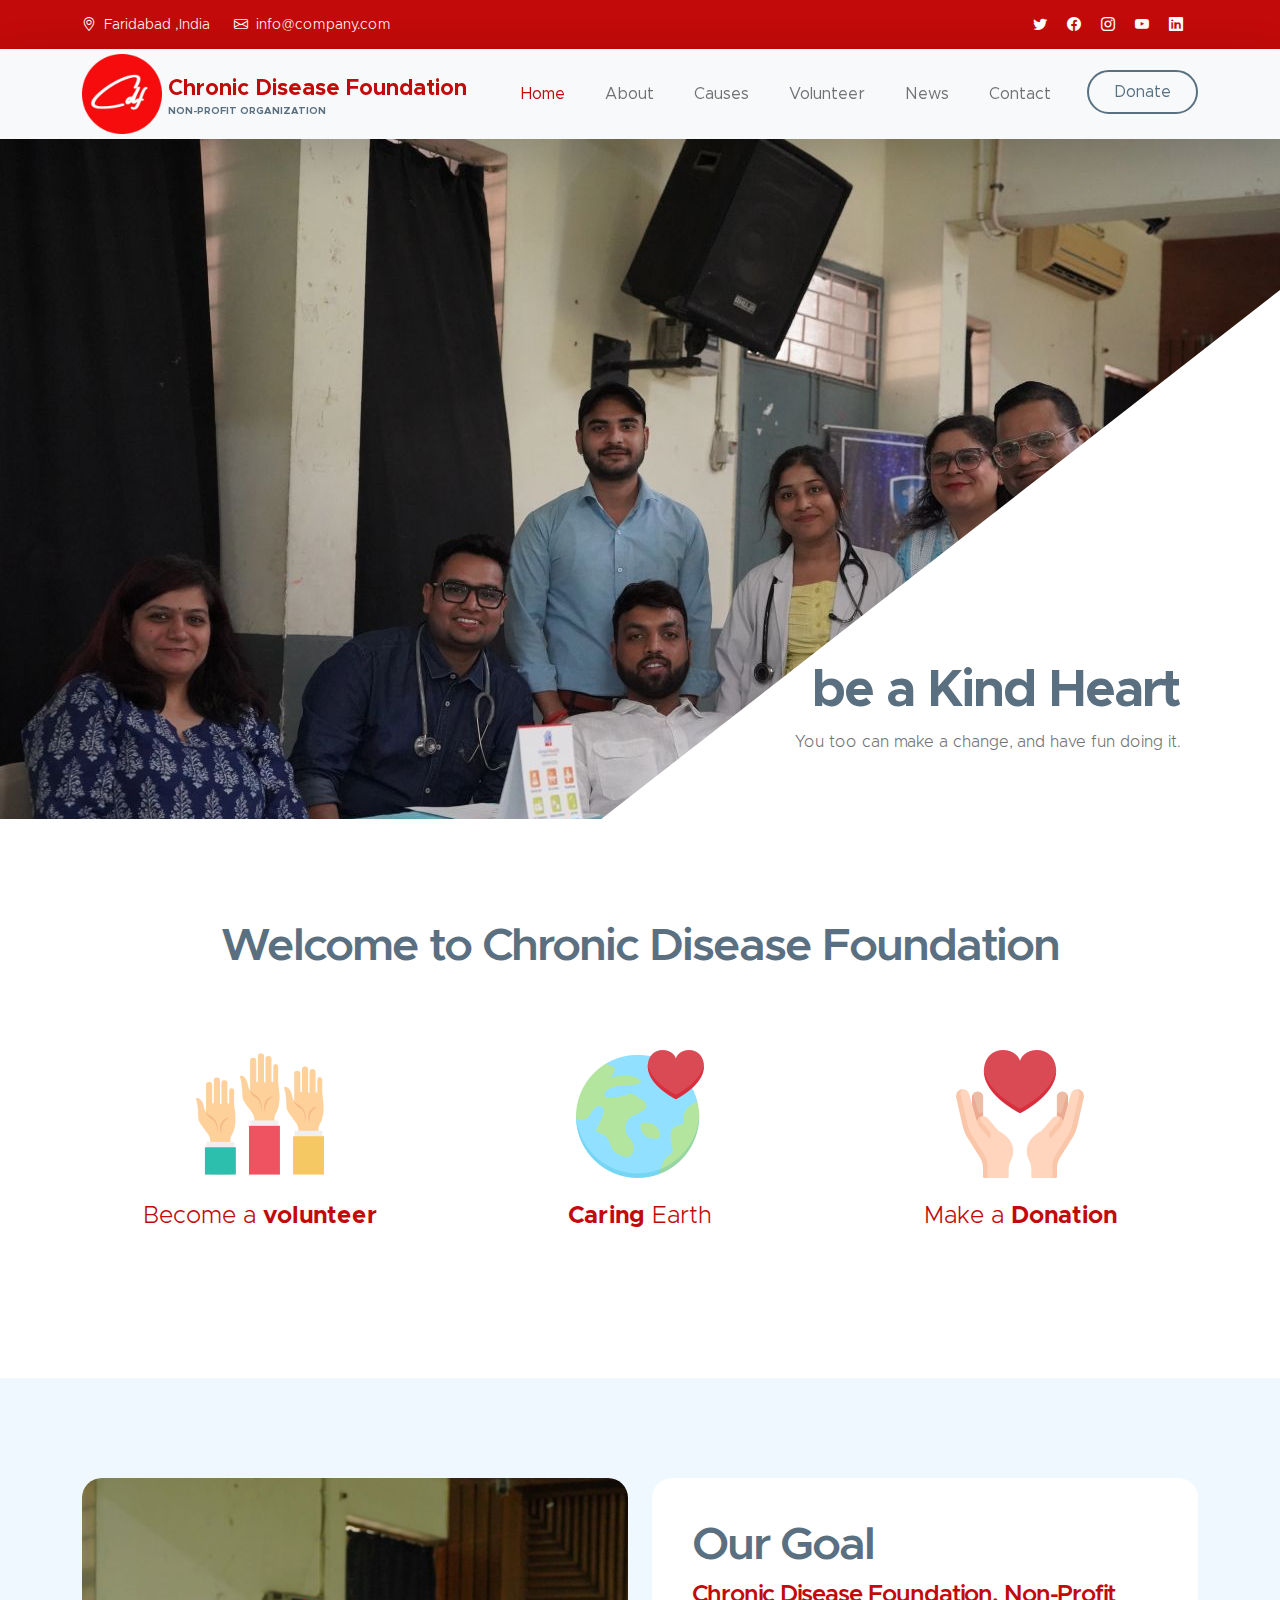
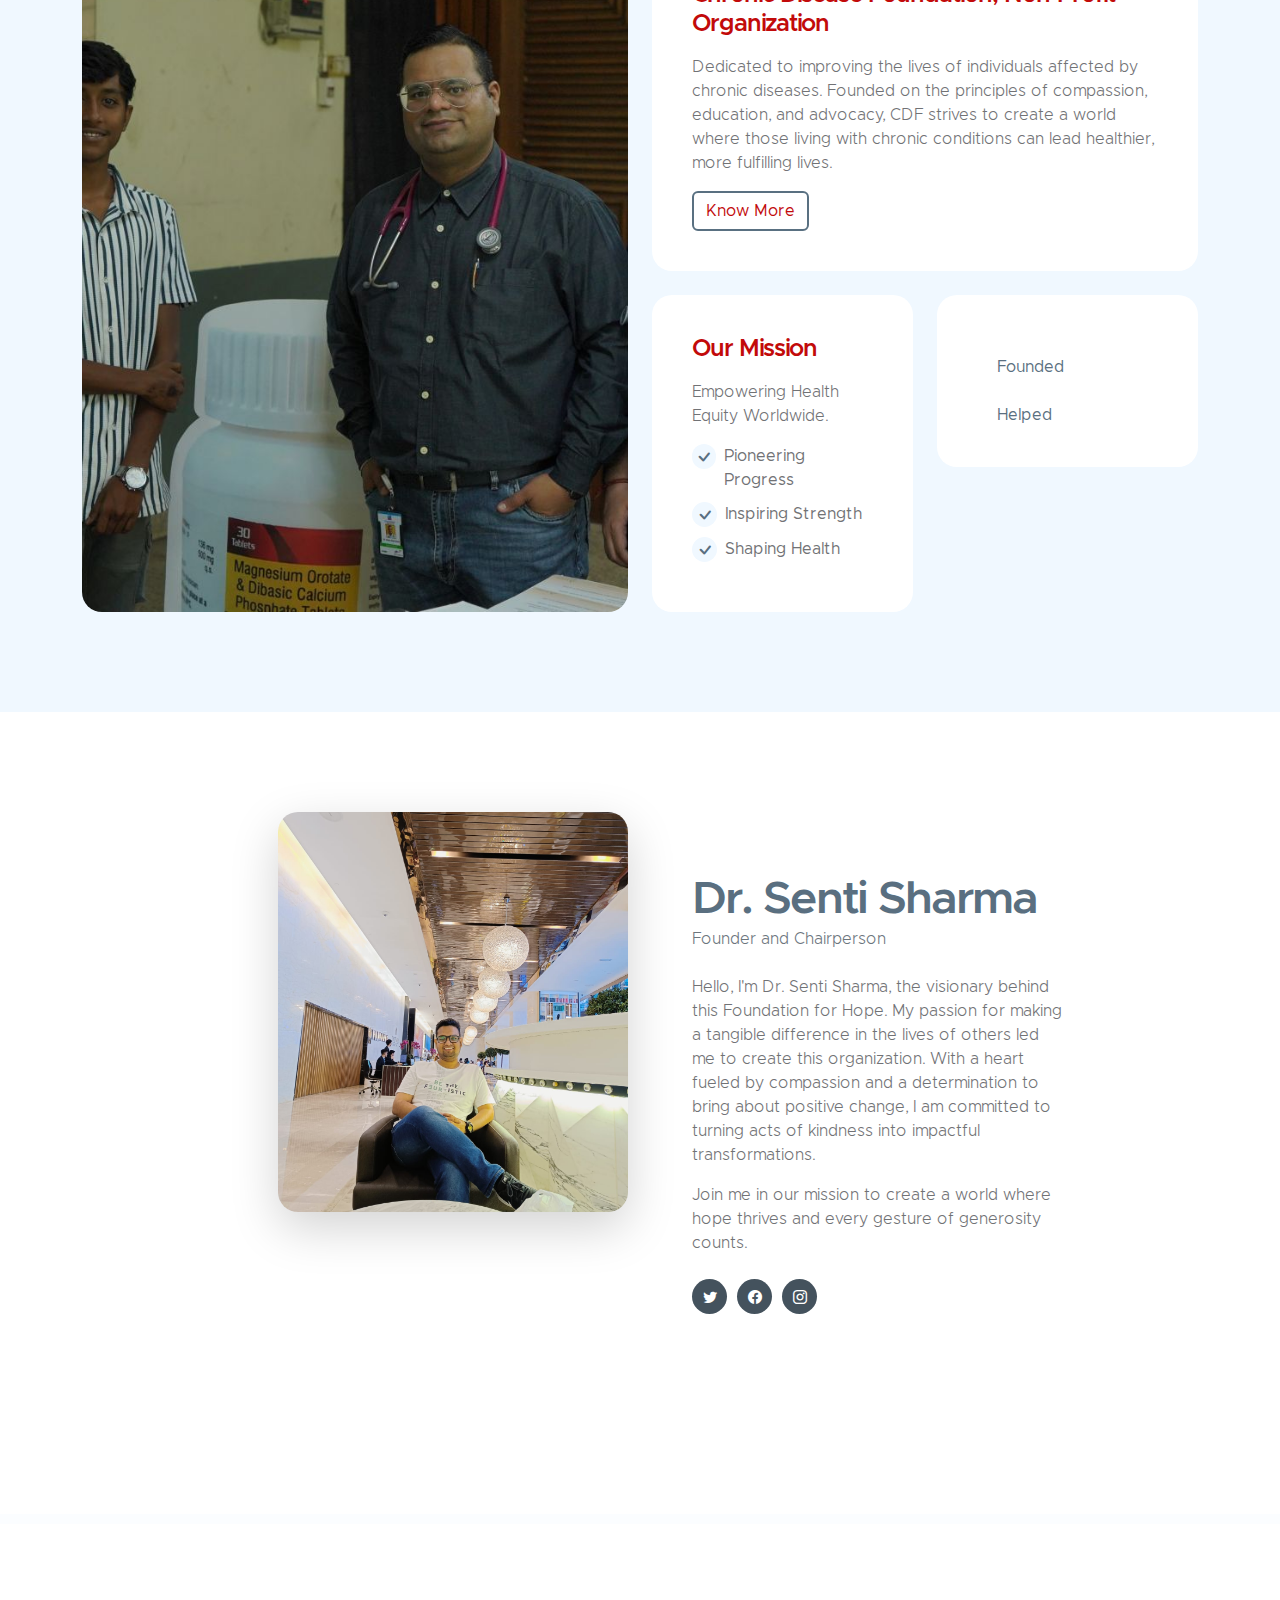
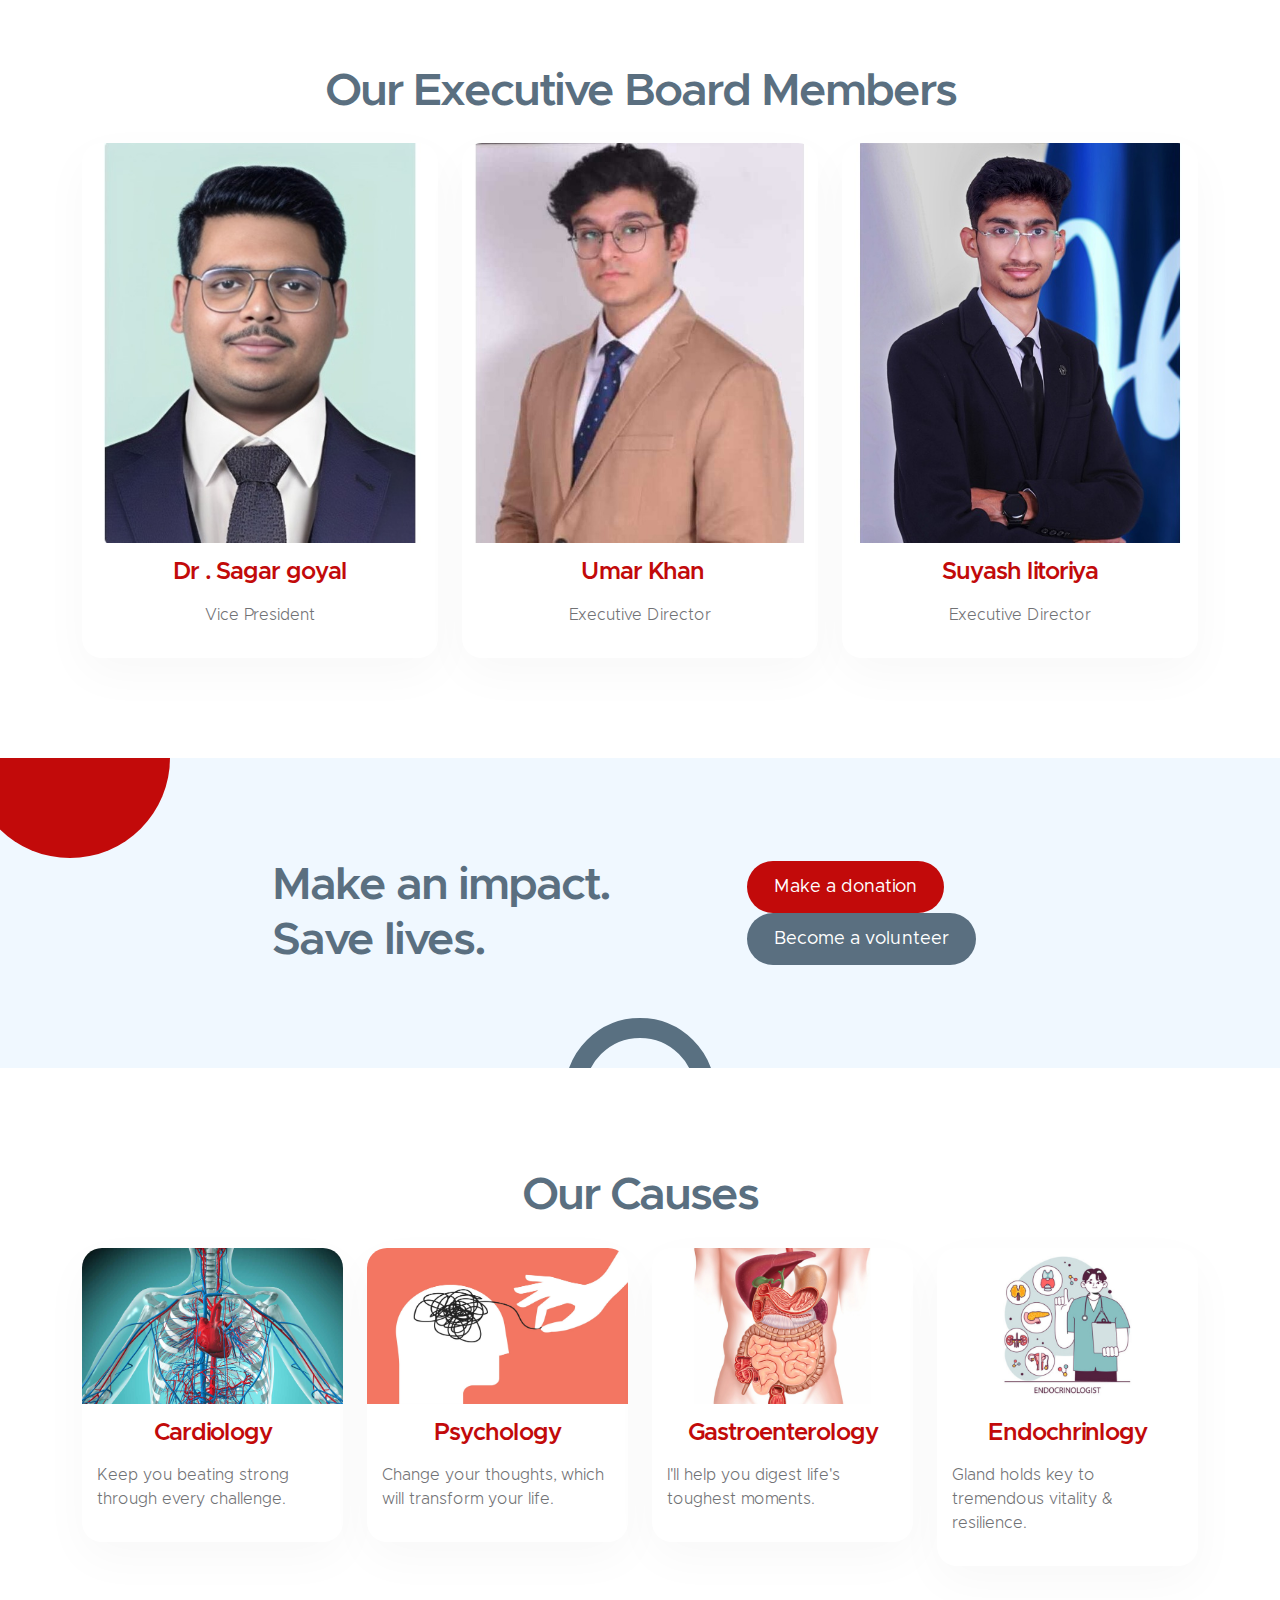
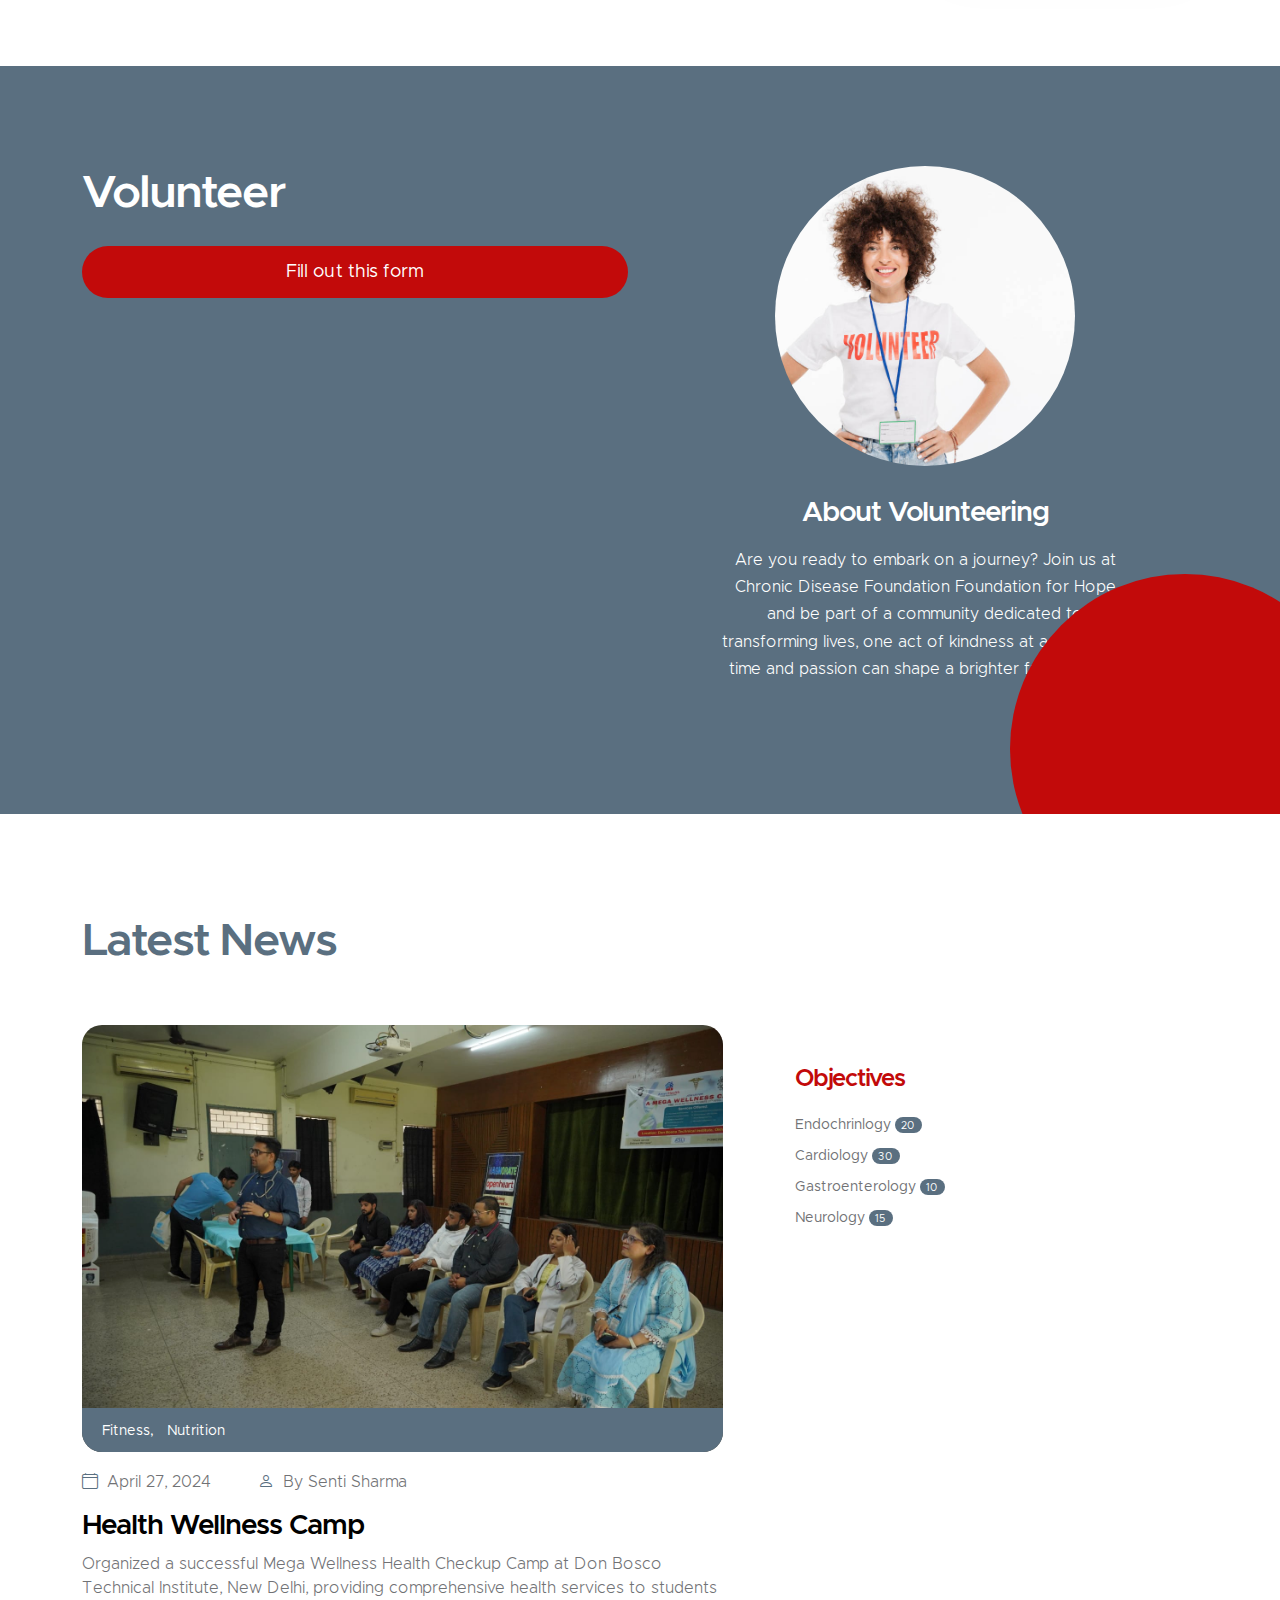
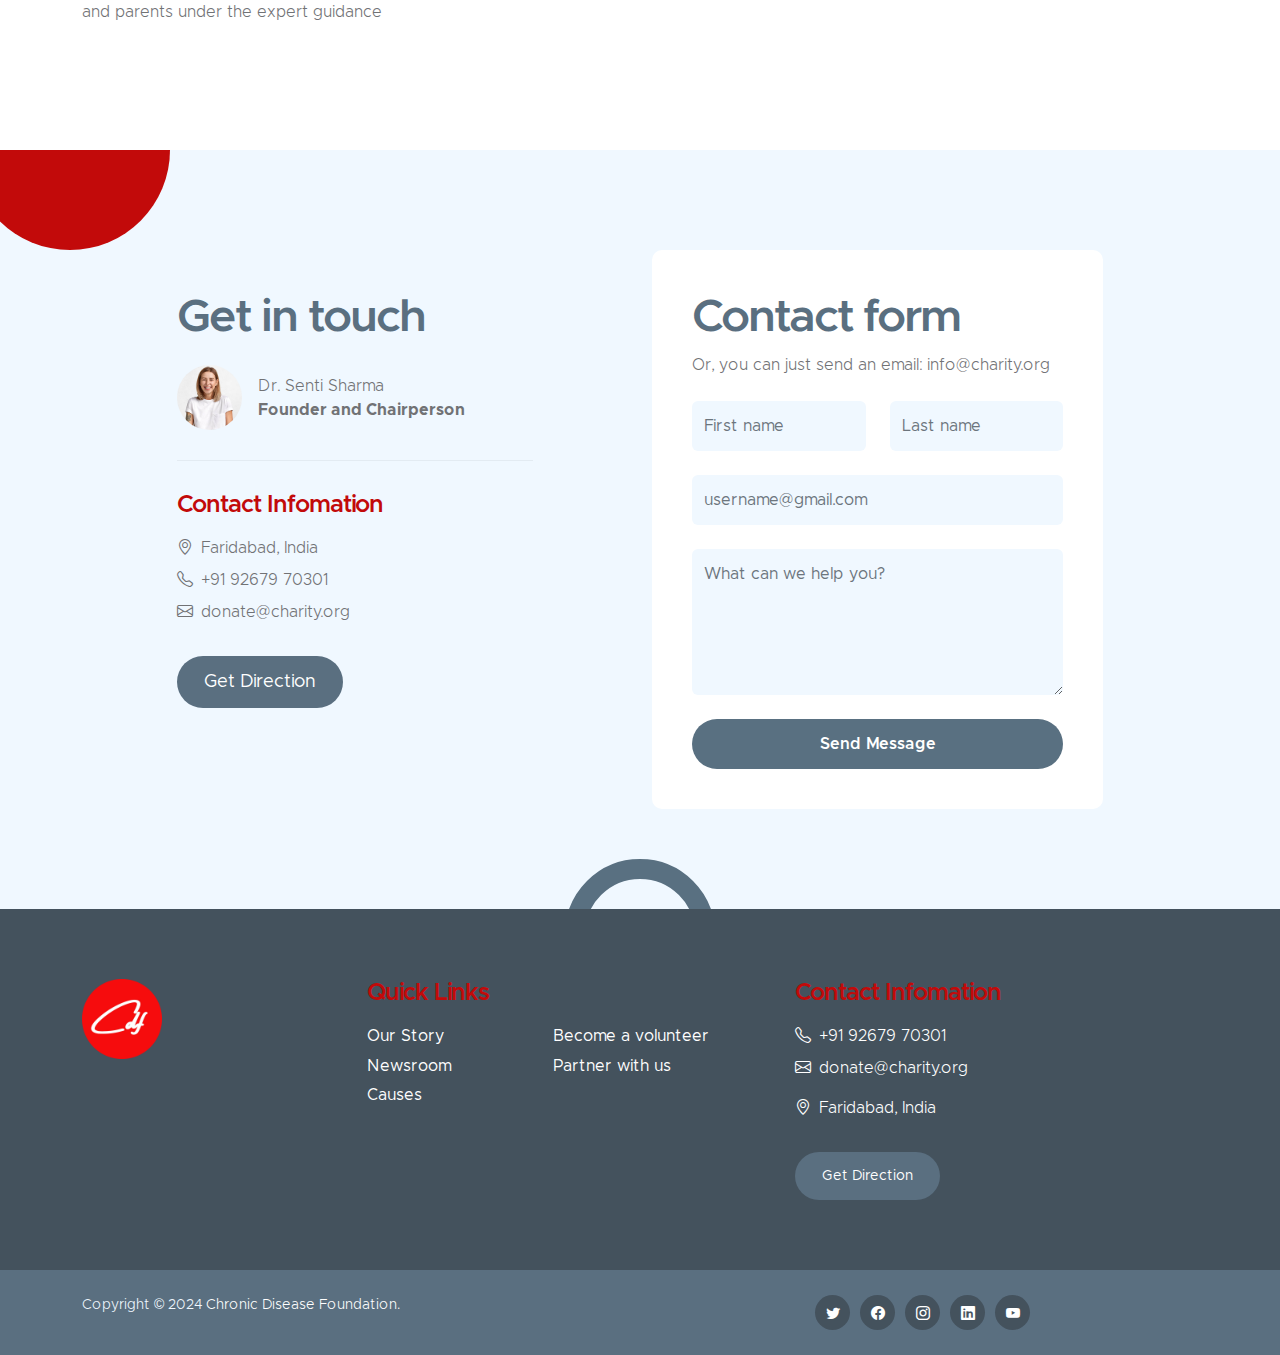
==== commit fe5b3d4c: "Add files via upload" ====
--- a/index.html
+++ b/index.html
@@ -1054,7 +1054,7 @@
                                     class="img-fluid avatar-image" alt="">
 
                                 <div class="d-flex flex-column justify-content-center ms-3">
-                                    <p class="mb-0">Dr. Senti Sharm</p>
+                                    <p class="mb-0">Dr. Senti Sharma</p>
                                     <p class="mb-0"><strong>Founder and Chairperson</strong></p>
                                 </div>
                             </div>
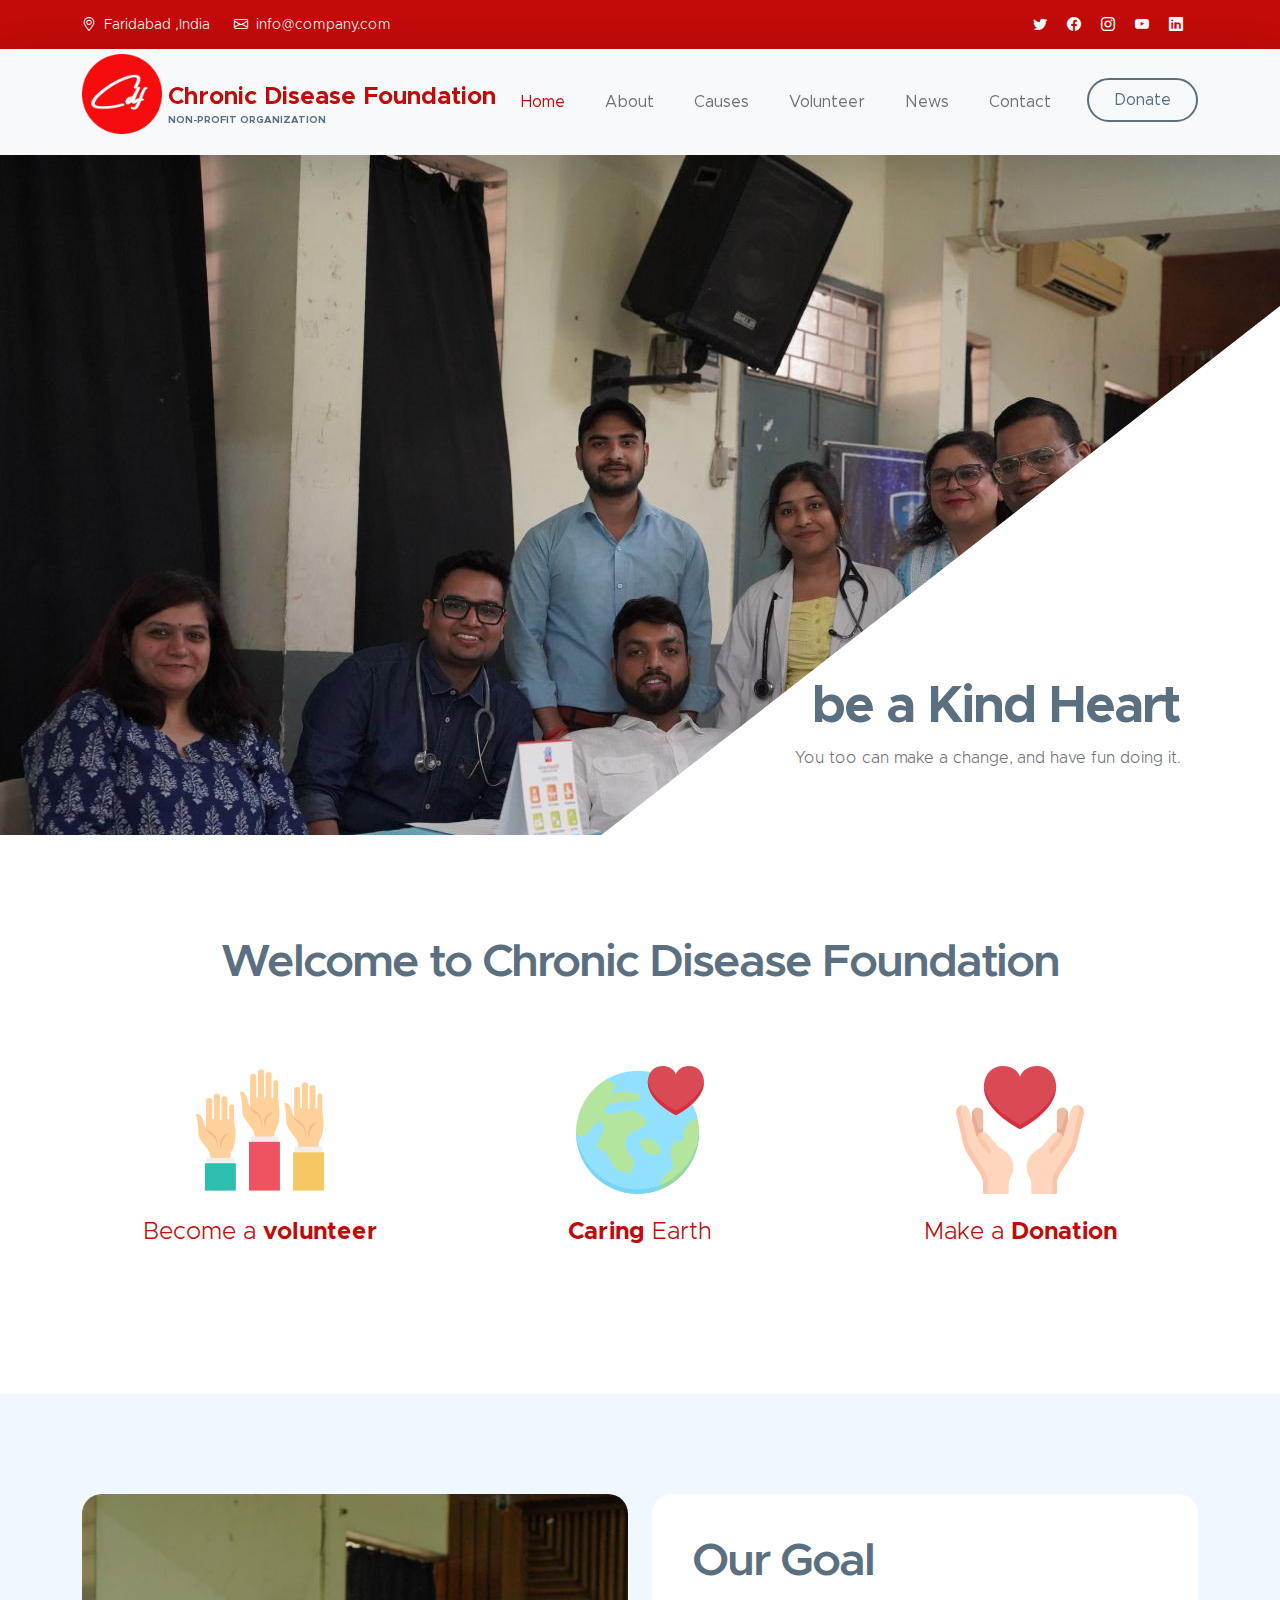
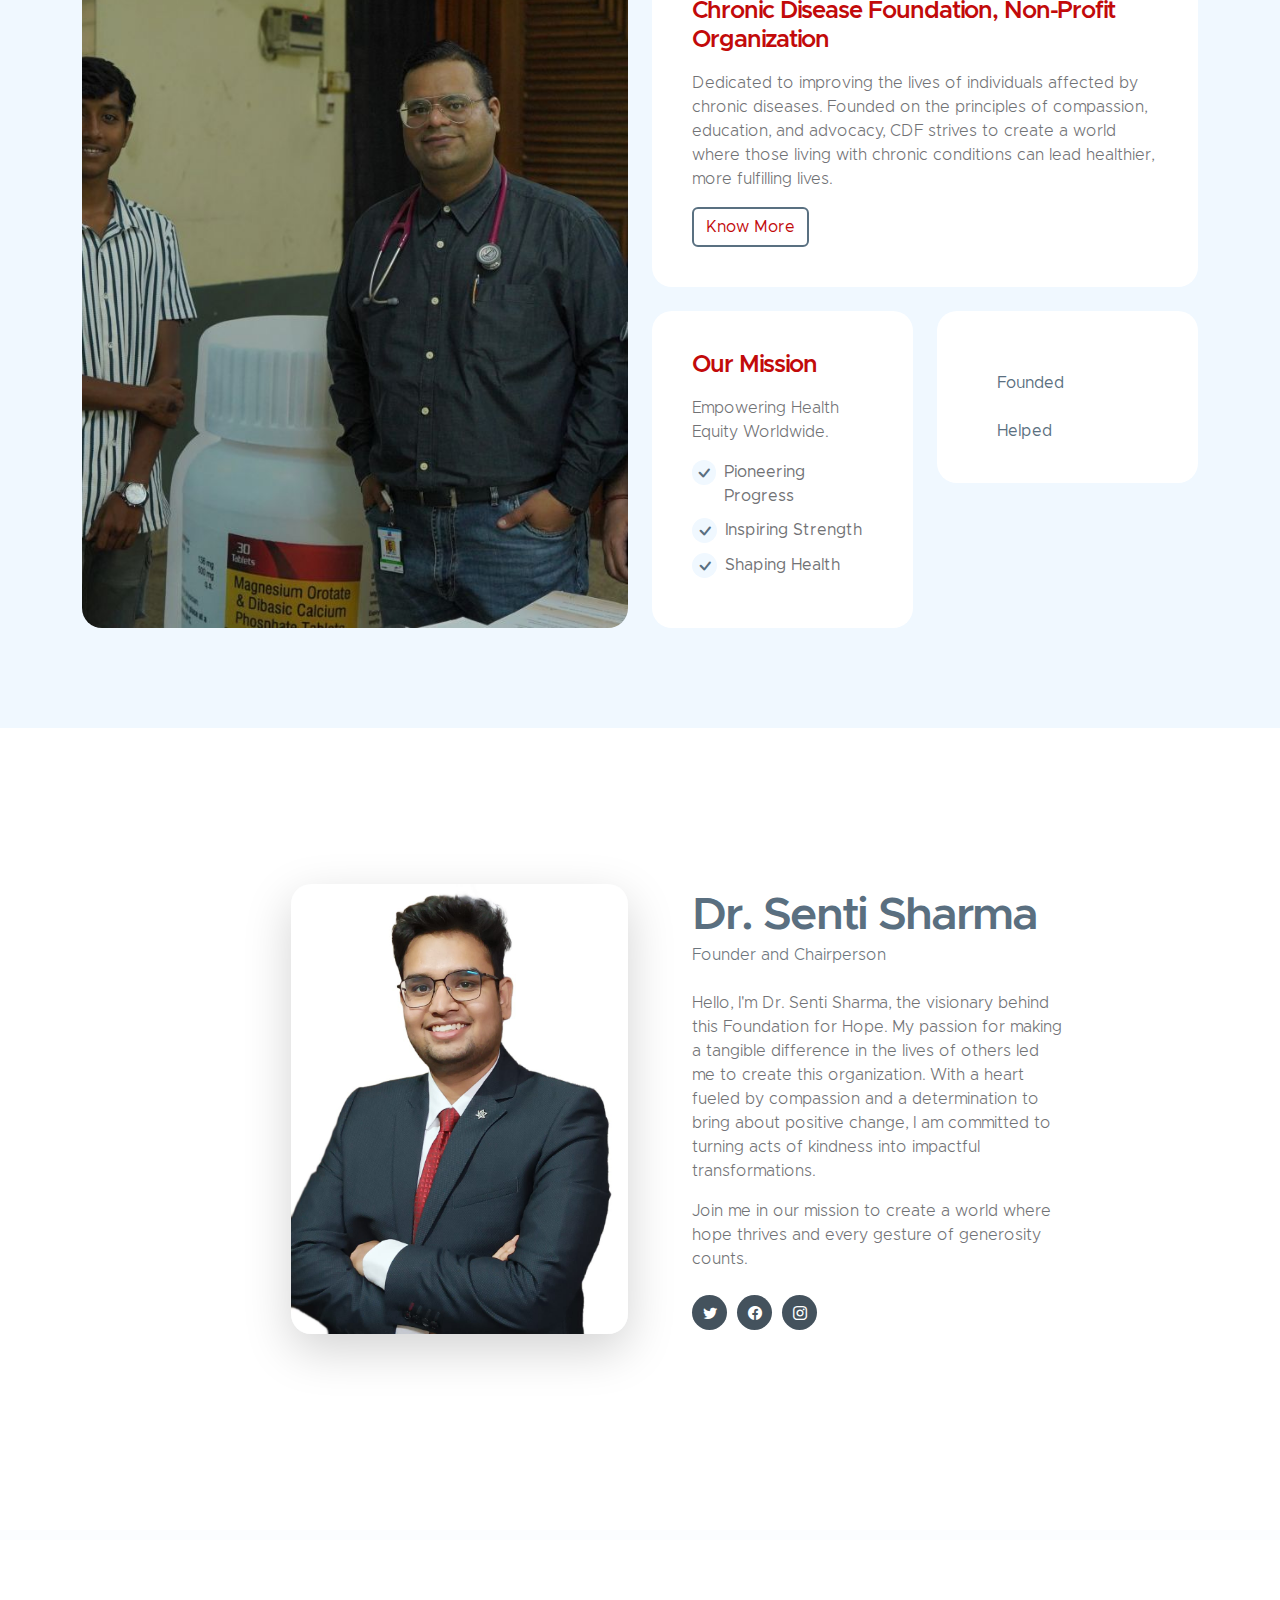
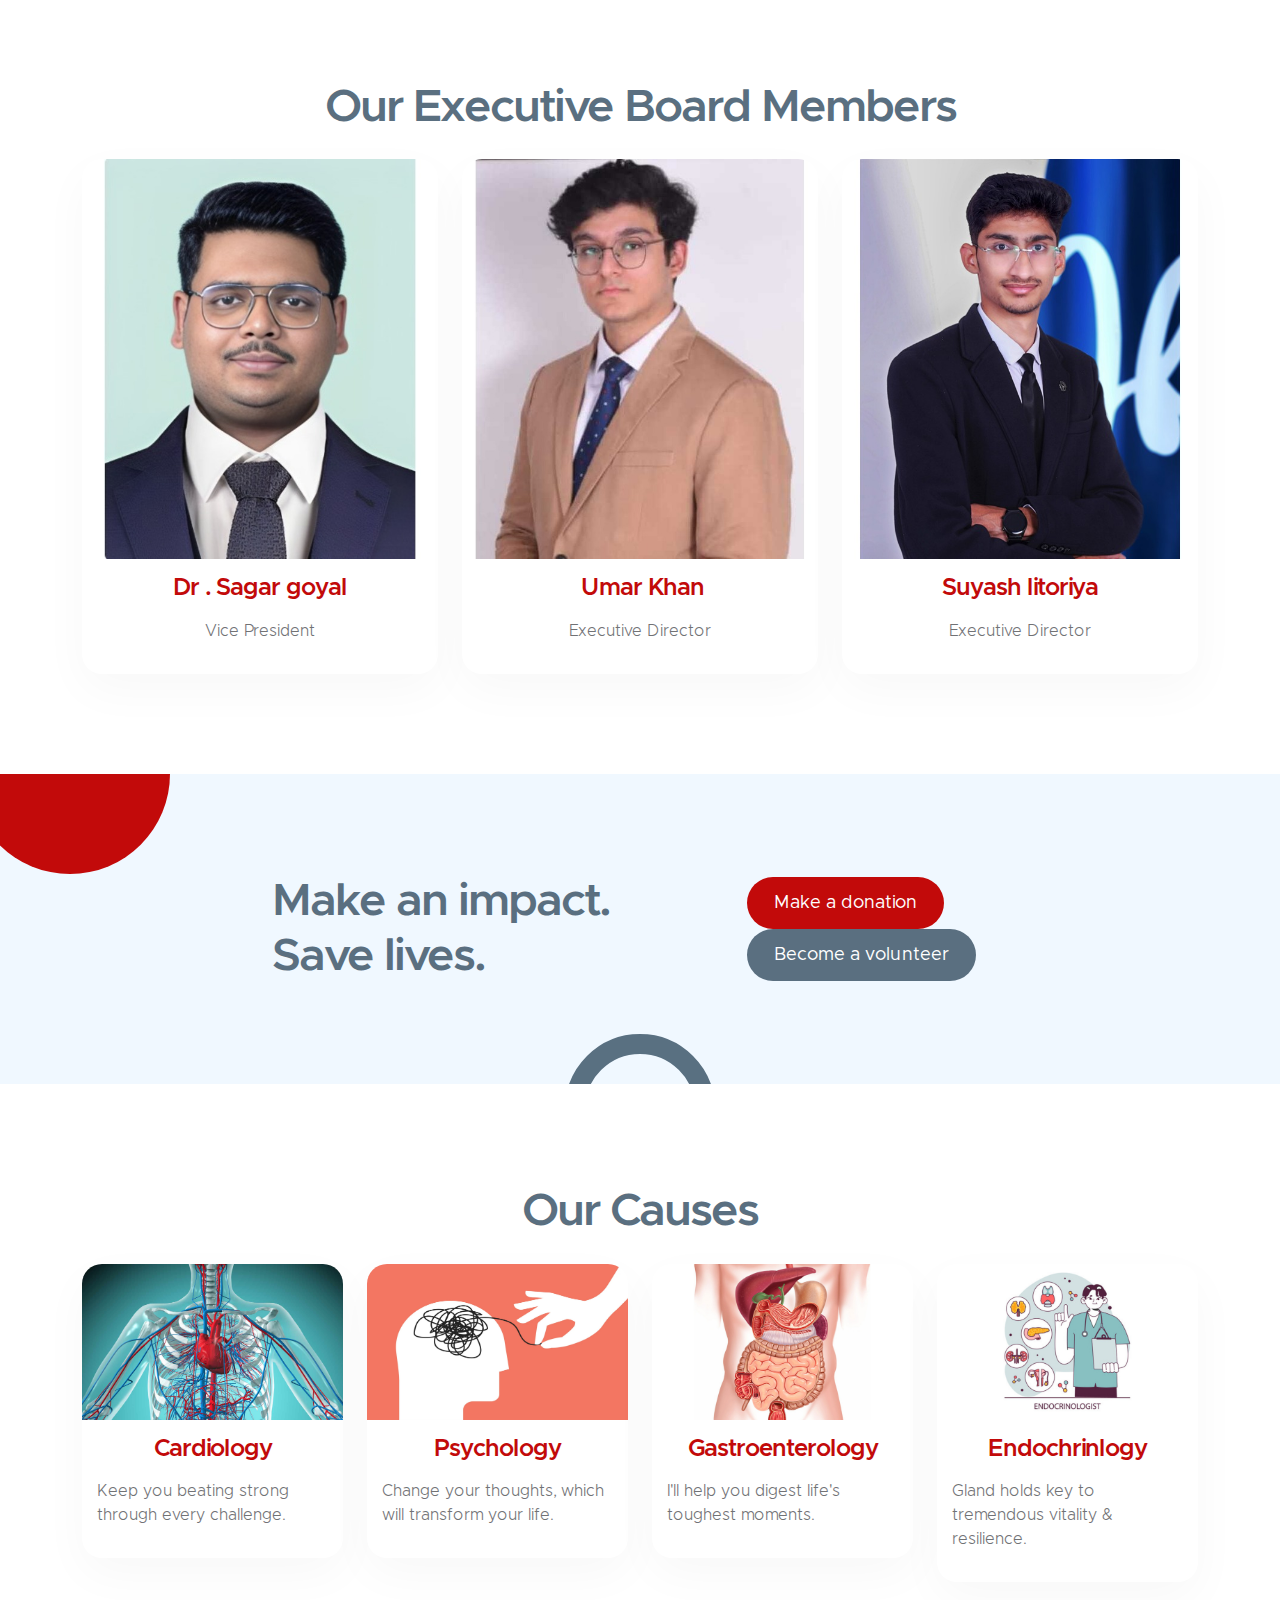
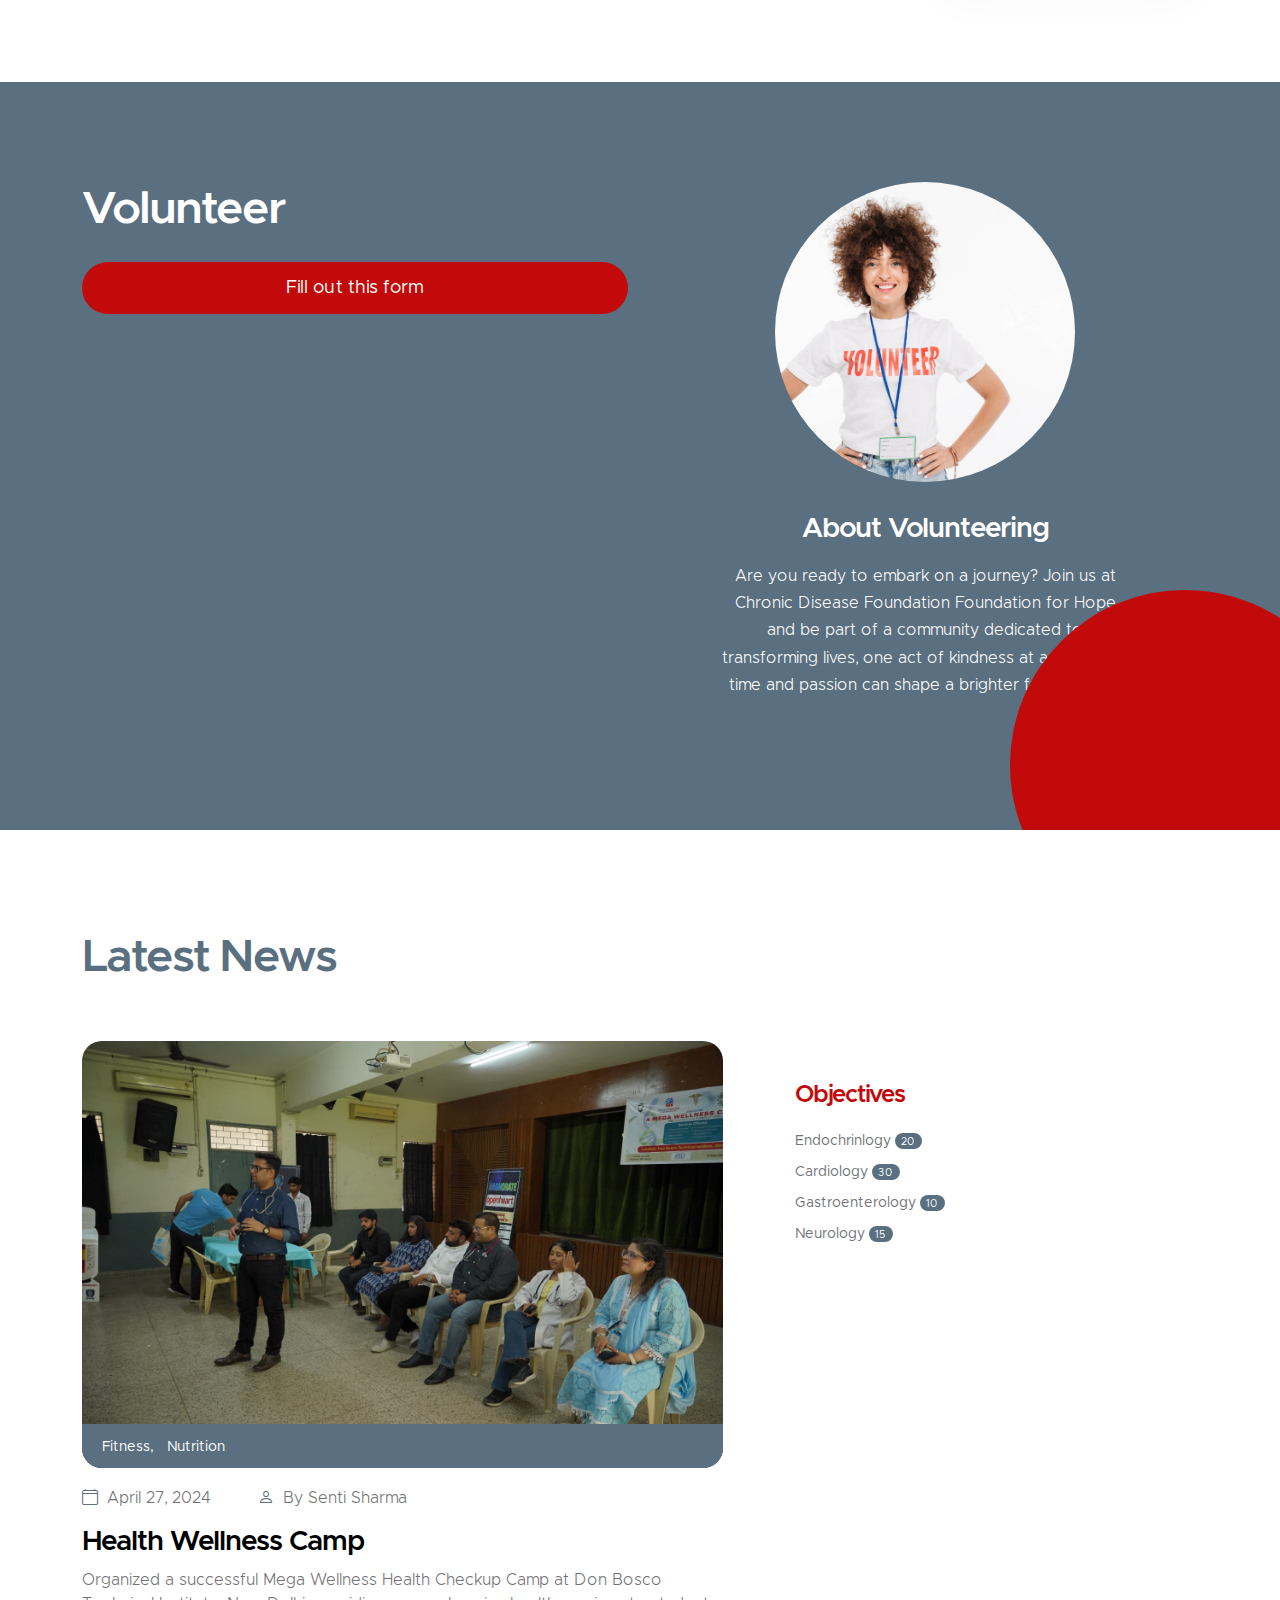
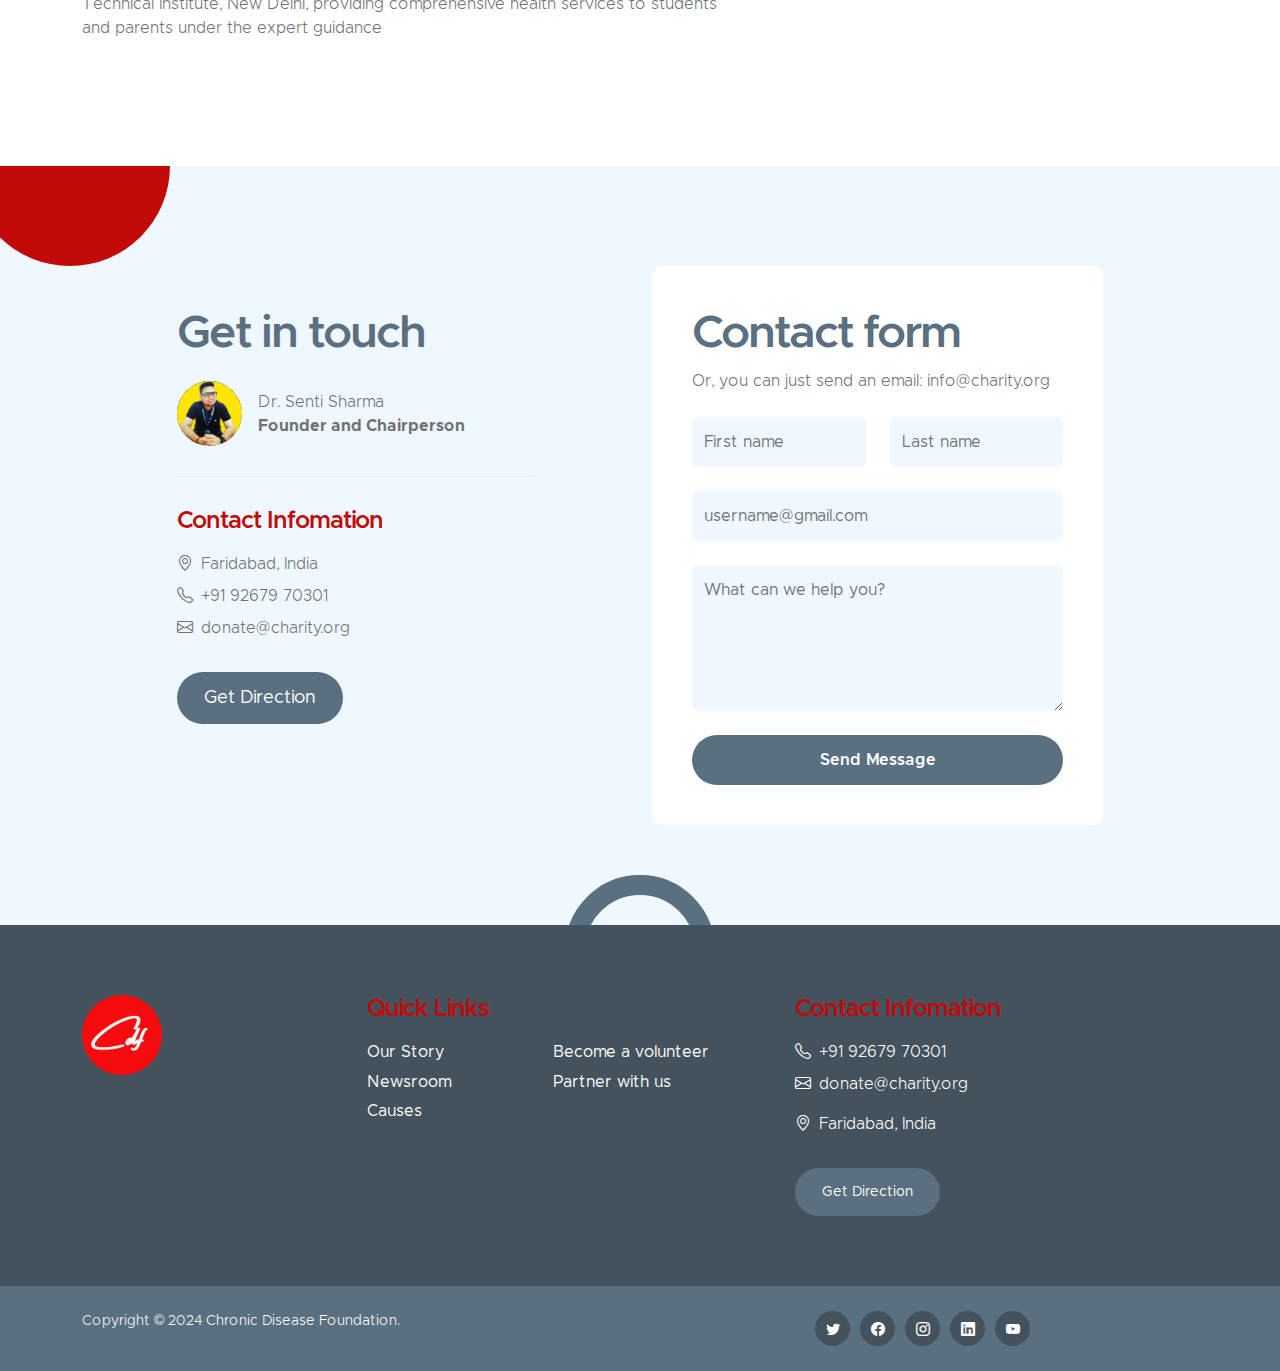
==== commit 74a44842: "Add files via upload" ====
--- a/index.html
+++ b/index.html
@@ -83,11 +83,14 @@
     <nav class="navbar navbar-expand-lg bg-light shadow-lg">
         <div class="container">
             <a class="navbar-brand" href="index.html">
-                <img src="images/logo.png" class="logo img-fluid" alt="Chronic Disease Foundation">
-                <span>
+                <img src="images/logo.png" class="logo img-fluid mb-3" alt="Chronic Disease Foundation">
+
+                <span class="foundation-text">
                     Chronic Disease Foundation
-                    <small>Non-profit Organization</small>
+                    <small class="d-block">Non-profit Organization</small>
                 </span>
+        
+                
             </a>
 
             <button class="navbar-toggler" type="button" data-bs-toggle="collapse" data-bs-target="#navbarNav"
@@ -357,8 +360,8 @@
             <div class="container">
                 <div class="row">
 
-                    <div class="col-lg-6 col-md-5 col-12">
-                        <img src="./images/profile.jpeg" class="about-image ms-lg-auto bg-light shadow-lg img-fluid"
+                    <div class="col-lg-6 col-md-6 col-12 d-flex flex-column justify-content-center">
+                        <img src="./images/profile1.jpg" class="about-image ms-lg-auto bg-light shadow-lg img-fluid"
                             alt="">
                     </div>
 
@@ -1050,7 +1053,7 @@
                             <h2>Get in touch</h2>
 
                             <div class="contact-image-wrap d-flex flex-wrap">
-                                <img src="images/avatar/pretty-blonde-woman-wearing-white-t-shirt.jpg"
+                                <img src="images/volunteer.jpg"
                                     class="img-fluid avatar-image" alt="">
 
                                 <div class="d-flex flex-column justify-content-center ms-3">
--- a/css/cdf.css
+++ b/css/cdf.css
@@ -703,8 +703,8 @@
 .about-image {
   border-radius: var(--border-radius-medium);
   display: block;
-  width: 350px;
-  height: 400px;
+  width: auto;
+  height: 450px;
   object-fit: cover;
 }
 
@@ -1570,8 +1570,8 @@
   }
 
   .about-image {
-    width: inherit;
-    height: 450px;
+    width: auto;
+    height: 530px;
   }
 
   .volunteer-image {
@@ -1778,4 +1778,16 @@
 .section-separate:hover{
 
     box-shadow: 0 1rem 3rem rgba(238, 14, 14, 0.2);
+}
+
+
+.foundation-text {
+  font-size: 1.5rem; /* Adjust as needed */
+}
+
+/* Smaller font size for mobile devices */
+@media (max-width: 718px) {
+  .foundation-text {
+      font-size: 1.2rem; /* Adjust as needed */
+  }
 }